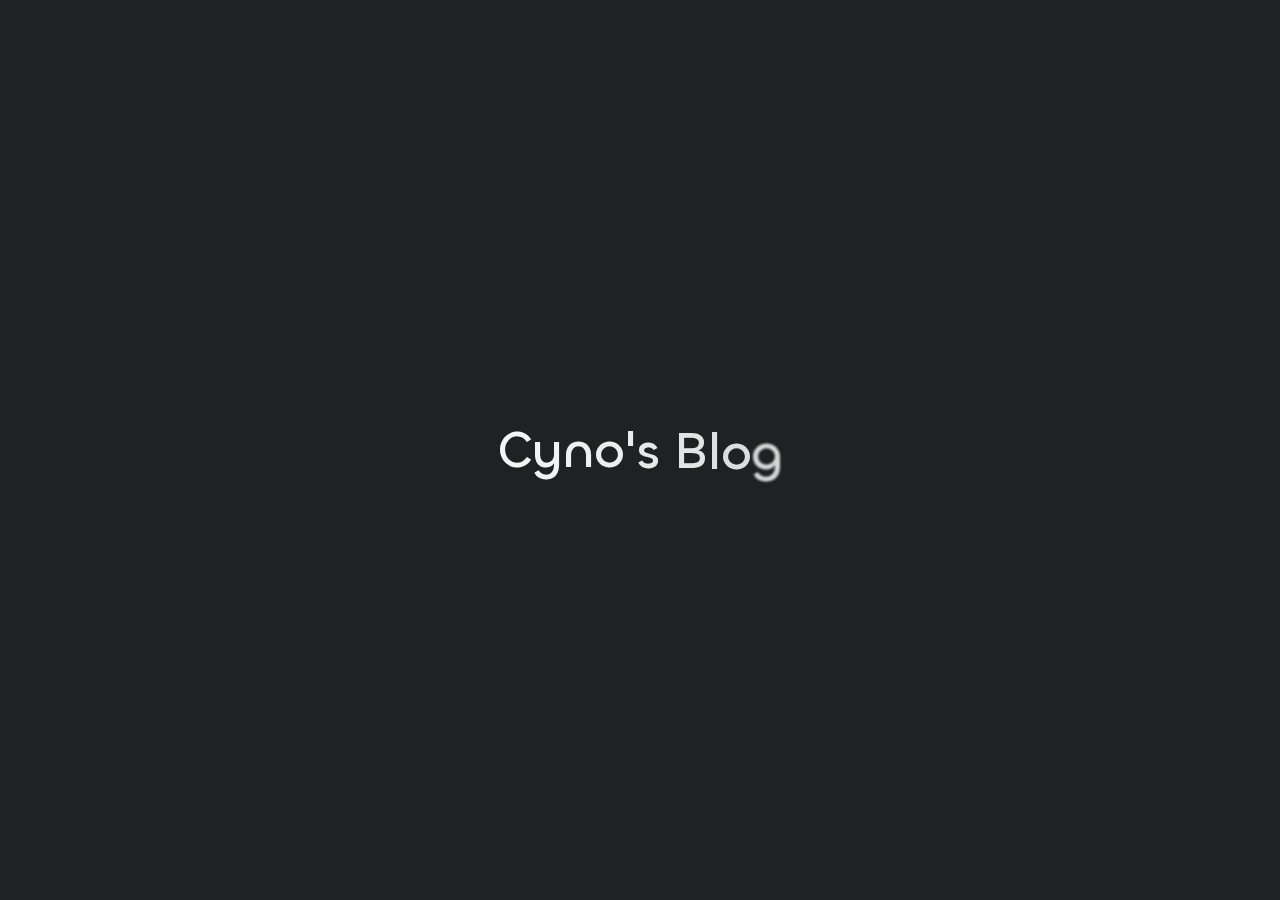
==== archives/index.html @ 53c962bd "Site updated: 2025-02-20 21:23:09" ====
<!DOCTYPE html><html lang="en"><head><meta charset="utf-8"><meta name="viewport" content="width=device-width,initial-scale=1"><meta name="keywords" content="Hexo Theme Redefine"><meta name="author" content="Cynosure"><link rel="preconnect" href="https://fonts.googleapis.com"><link rel="preconnect" href="https://fonts.gstatic.com" crossorigin><link rel="canonical" href="http://example.com/archives/"><meta name="robots" content="index,follow"><meta name="googlebot" content="index,follow"><meta name="revisit-after" content="1 days"><meta name="description" content="Hexo Theme Redefine, Redefine Your Hexo Journey."><meta property="og:type" content="website"><meta property="og:title" content="Hexo"><meta property="og:url" content="http://example.com/archives/index.html"><meta property="og:site_name" content="Hexo"><meta property="og:description" content="Hexo Theme Redefine, Redefine Your Hexo Journey."><meta property="og:locale" content="en_US"><meta property="og:image" content="http://example.com/images/redefine-og.webp"><meta property="article:author" content="John Doe"><meta name="twitter:card" content="summary"><meta name="twitter:image" content="http://example.com/images/redefine-og.webp"><link rel="icon" type="image/png" href="/images/redefine-favicon.svg" sizes="192x192"><link rel="apple-touch-icon" sizes="180x180" href="/images/redefine-favicon.svg"><meta name="theme-color" content="#A31F34"><link rel="shortcut icon" href="/images/redefine-favicon.svg"><title>Archive | Cyno&#39;s Blog</title><link rel="stylesheet" href="/fonts/Chillax/chillax.css"><link rel="stylesheet" href="/css/style.css"><link rel="stylesheet" href="/css/build/tailwind.css"><link rel="stylesheet" href="/fonts/GeistMono/geist-mono.css"><link rel="stylesheet" href="/fonts/Geist/geist.css"><link href="https://fonts.googleapis.com/css2?family=Noto+Sans+SC:wght@400;500;700&display=swap" rel="stylesheet"><script src="/js/build/libs/anime.min.js"></script><script id="hexo-configurations">window.config={hostname:"example.com",root:"/",language:"en",path:"search.xml"},window.theme={articles:{style:{font_size:"16px",line_height:1.5,image_border_radius:"14px",image_alignment:"center",image_caption:!1,link_icon:!0,delete_mask:!1,title_alignment:"left",headings_top_spacing:{h1:"3.2rem",h2:"2.4rem",h3:"1.9rem",h4:"1.6rem",h5:"1.4rem",h6:"1.3rem"}},word_count:{enable:!0,count:!0,min2read:!0},author_label:{enable:!0,auto:!1,list:[]},code_block:{copy:!0,style:"mac",highlight_theme:{light:"github",dark:"vs2015"},font:{enable:!1,family:null,url:null}},toc:{enable:!0,max_depth:3,number:!1,expand:!0,init_open:!0},copyright:{enable:!0,default:"cc_by_nc_sa"},lazyload:!0,pangu_js:!1,recommendation:{enable:!1,title:"推荐阅读",limit:3,mobile_limit:2,placeholder:"/images/wallhaven-wqery6-light.webp",skip_dirs:[]}},colors:{primary:"#A31F34",secondary:null,default_mode:"light"},global:{fonts:{chinese:{enable:!0,family:"Noto Sans SC",url:"https://fonts.googleapis.com/css2?family=Noto+Sans+SC:wght@400;500;700&display=swap"},english:{enable:!1,family:"Farsan",url:"https://fonts.googleapis.com/css2?family=Farsan&display=swap"},title:{enable:!1,family:null,url:null}},content_max_width:"1000px",sidebar_width:"210px",hover:{shadow:!0,scale:!0},scroll_progress:{bar:!0,percentage:!1},website_counter:{url:"https://cn.vercount.one/js",enable:!0,site_pv:!0,site_uv:!0,post_pv:!0},single_page:!0,preloader:{enable:!0,custom_message:null},open_graph:{enable:!0,image:"/images/redefine-og.webp",description:"Hexo Theme Redefine, Redefine Your Hexo Journey."},google_analytics:{enable:!1,id:null}},home_banner:{enable:!0,style:"fixed",image:{light:"/images/wallhaven-wqery6-light.webp",dark:"/images/wallhaven-wqery6-dark.webp"},title:"欢迎来到Cyno的博客",subtitle:{text:["hello, world!","被你发现啦！这是一个bug"],hitokoto:{enable:!0,show_author:!1,api:"https://v1.hitokoto.cn?c=k&c=i"},typing_speed:100,backing_speed:80,starting_delay:500,backing_delay:1500,loop:!1,smart_backspace:!0},text_color:{light:"#fff",dark:"#d1d1b6"},text_style:{title_size:"2.8rem",subtitle_size:"1.5rem",line_height:1.2},custom_font:{enable:!1,family:null,url:null},social_links:{enable:!1,style:"default",links:{github:null,instagram:null,zhihu:null,twitter:null,email:null},qrs:{weixin:null}}},plugins:{feed:{enable:!1},aplayer:{enable:!1,type:"fixed",audios:[{name:null,artist:null,url:null,cover:null,lrc:null}]},mermaid:{enable:!1,version:"11.4.1"}},version:"2.8.2",navbar:{auto_hide:!0,color:{left:"#f78736",right:"#367df7",transparency:35},width:{home:"1200px",pages:"1000px"},links:{Home:{path:"/",icon:"fa-regular fa-house"}},search:{enable:!1,preload:!0}},page_templates:{friends_column:2,tags_style:"blur"},home:{sidebar:{enable:!0,position:"left",first_item:"menu",announcement:null,show_on_mobile:!0,links:null},article_date_format:"auto",excerpt_length:200,categories:{enable:!0,limit:3},tags:{enable:!0,limit:3}},footerStart:"2025/2/20 21:00:00"},window.lang_ago={second:"%s seconds ago",minute:"%s minutes ago",hour:"%s hours ago",day:"%s days ago",week:"%s weeks ago",month:"%s months ago",year:"%s years ago"},window.data={masonry:!1}</script><link rel="stylesheet" href="/fontawesome/fontawesome.min.css"><link rel="stylesheet" href="/fontawesome/brands.min.css"><link rel="stylesheet" href="/fontawesome/solid.min.css"><link rel="stylesheet" href="/fontawesome/regular.min.css"><meta name="generator" content="Hexo 7.3.0"></head><body><div class="progress-bar-container"><span class="scroll-progress-bar"></span> <span class="pjax-progress-bar"></span></div><style>:root{--preloader-background-color:#fff;--preloader-text-color:#000}@media (prefers-color-scheme:dark){:root{--preloader-background-color:#202124;--preloader-text-color:#fff}}@media (prefers-color-scheme:light){:root{--preloader-background-color:#fff;--preloader-text-color:#000}}@media (max-width:600px){.ml13{font-size:2.6rem!important}}.preloader{display:flex;flex-direction:column;gap:1rem;align-items:center;justify-content:center;position:fixed;padding:12px;top:0;right:0;bottom:0;left:0;width:100vw;height:100vh;background-color:var(--preloader-background-color);z-index:1100;transition:opacity .2s ease-in-out}.ml13{font-size:3.2rem;color:var(--preloader-text-color);letter-spacing:-1px;font-weight:500;font-family:Chillax-Variable,sans-serif;text-align:center}.ml13 .word{display:inline-flex;flex-wrap:wrap;white-space:nowrap}.ml13 .letter{display:inline-block;line-height:1em}</style><div class="preloader"><h2 class="ml13">Cyno&#39;s Blog</h2><script>var textWrapper = document.querySelector('.ml13');
        // Split text into words
        var words = textWrapper.textContent.trim().split(' ');

        // Clear the existing content
        textWrapper.innerHTML = '';

        // Wrap each word and its letters in spans
        words.forEach(function(word) {
            var wordSpan = document.createElement('span');
            wordSpan.classList.add('word');
            wordSpan.innerHTML = word.replace(/\S/g, "<span class='letter'>$&</span>");
            textWrapper.appendChild(wordSpan);
            textWrapper.appendChild(document.createTextNode(' ')); // Add space between words
        });

        var animation = anime.timeline({ loop: true })
            .add({
                targets: '.ml13 .letter',
                translateY: [20, 0],
                translateZ: 0,
                opacity: [0, 1],
                filter: ['blur(5px)', 'blur(0px)'],
                easing: "easeOutExpo",
                duration: 1200,
                delay: (el, i) => 300 + 20 * i,
            })
            .add({
                targets: '.ml13 .letter',
                translateY: [0, -20],
                opacity: [1, 0],
                filter: ['blur(0px)', 'blur(5px)'],
                easing: "easeInExpo",
                duration: 1000,
                delay: (el, i) => 15 * i,
                complete: function() {
                    hidePreloader();
                }
            }, '-=700');


        let themeStatus = JSON.parse(localStorage.getItem('REDEFINE-THEME-STATUS'))?.isDark;

        // If the theme status is not found in local storage, check the preferred color scheme
        if (themeStatus === undefined || themeStatus === null) {
            if (window.matchMedia && window.matchMedia('(prefers-color-scheme: dark)').matches) {
                themeStatus = 'dark';
            } else {
                themeStatus = 'light';
            }
        }

        // Now you can use the themeStatus variable in your code
        if (themeStatus) {
            document.documentElement.style.setProperty('--preloader-background-color', '#202124');
            document.documentElement.style.setProperty('--preloader-text-color', '#fff');
        } else {
            document.documentElement.style.setProperty('--preloader-background-color', '#fff');
            document.documentElement.style.setProperty('--preloader-text-color', '#000');
        }

        window.addEventListener('load', function () {
            setTimeout(hidePreloader, 5000); // Call hidePreloader after 5000 milliseconds if not already called by animation
        });

        function hidePreloader() {
            var preloader = document.querySelector('.preloader');
            preloader.style.opacity = '0';
            setTimeout(function () {
                preloader.style.display = 'none';
            }, 200);
        }</script></div><main class="page-container" id="swup"><div class="main-content-container flex flex-col justify-between min-h-dvh"><div class="main-content-header"><header class="navbar-container px-6 md:px-12"><div class="navbar-content transition-navbar"><div class="left"><a class="logo-title" href="/">Cyno&#39;s Blog</a></div><div class="right"><div class="desktop"><ul class="navbar-list"><li class="navbar-item"><a href="/"><i class="fa-regular fa-house fa-fw"></i> HOME</a></li></ul></div><div class="mobile"><div class="icon-item navbar-bar"><div class="navbar-bar-middle"></div></div></div></div></div><div class="navbar-drawer h-dvh w-full absolute top-0 left-0 bg-background-color flex flex-col justify-between"><ul class="drawer-navbar-list flex flex-col px-4 justify-center items-start"><li class="drawer-navbar-item text-base my-1.5 flex flex-col w-full"><a class="py-1.5 px-2 flex flex-row items-center justify-between gap-1 hover:!text-primary active:!text-primary text-2xl font-semibold group border-b border-border-color hover:border-primary w-full" href="/"><span>HOME </span><i class="fa-regular fa-house fa-sm fa-fw"></i></a></li></ul><div class="statistics flex justify-around my-2.5"><a class="item tag-count-item flex flex-col justify-center items-center w-20" href="/tags"><div class="number text-2xl sm:text-xl text-second-text-color font-semibold">0</div><div class="label text-third-text-color text-sm">Tags</div></a><a class="item tag-count-item flex flex-col justify-center items-center w-20" href="/categories"><div class="number text-2xl sm:text-xl text-second-text-color font-semibold">0</div><div class="label text-third-text-color text-sm">Categories</div></a><a class="item tag-count-item flex flex-col justify-center items-center w-20" href="/archives"><div class="number text-2xl sm:text-xl text-second-text-color font-semibold">1</div><div class="label text-third-text-color text-sm">Posts</div></a></div></div><div class="window-mask"></div></header></div><div class="main-content-body transition-fade-up"><div class="main-content"><div class="archive-container shadow-none hover:shadow-none sm:shadow-redefine sm:hover:shadow-redefine-hover"><div class="archive-list-container"><section class="archive-item mb-spacing-unit last:mb-0"><div class="archive-item-header flex flex-row items-center mb-2"><span class="archive-year font-semibold text-3xl mr-2">2025</span> <span class="archive-year-post-count text-xs md:text-sm font-bold rounded-small bg-third-background-color py-[2px] px-[10px] border border-border-color">1</span></div><ul class="article-list pl-0 md:pl-8 text-lg leading-[1.5]"><li class="article-item space-y-2 px-6 pt-10 pb-2 text-xl relative border-l-2 border-border-color" date-is="02-20"><a href="/2025/02/20/hello-world/" class="block w-fit"><span class="article-title my-0.5 text-2xl">Hello World</span></a></li></ul></section></div></div></div></div><div class="main-content-footer"><footer class="footer mt-5 py-5 h-auto text-base text-third-text-color relative border-t-2 border-t-border-color"><div class="info-container py-3 text-center"><div class="text-center">&copy; <span>2025</span> - 2025&nbsp;&nbsp;<i class="fa-solid fa-heart fa-beat" style="--fa-animation-duration:0.5s;color:#f54545"></i>&nbsp;&nbsp;<a href="/">Cynosure</a><p class="post-count space-x-0.5"><span>1 posts in total</span></p></div><script data-swup-reload-script src="https://cn.vercount.one/js"></script><div class="relative text-center lg:absolute lg:right-[20px] lg:top-1/2 lg:-translate-y-1/2 lg:text-right"><span id="busuanzi_container_site_uv" class="lg:!block"><span class="text-sm">VISITOR COUNT</span> <span id="busuanzi_value_site_uv"></span> </span><span id="busuanzi_container_site_pv" class="lg:!block"><span class="text-sm">TOTAL PAGE VIEWS</span> <span id="busuanzi_value_site_pv"></span></span></div><div class="relative text-center lg:absolute lg:left-[20px] lg:top-1/2 lg:-translate-y-1/2 lg:text-left"><span class="lg:block text-sm">POWERED BY <?xml version="1.0" encoding="utf-8"?><!DOCTYPE svg PUBLIC "-//W3C//DTD SVG 1.1//EN" "http://www.w3.org/Graphics/SVG/1.1/DTD/svg11.dtd"><svg class="relative top-[2px] inline-block align-baseline" version="1.1" id="圖層_1" xmlns="http://www.w3.org/2000/svg" xmlns:xlink="http://www.w3.org/1999/xlink" x="0px" y="0px" width="1rem" height="1rem" viewBox="0 0 512 512" enable-background="new 0 0 512 512" xml:space="preserve"><path fill="#0E83CD" d="M256.4,25.8l-200,115.5L56,371.5l199.6,114.7l200-115.5l0.4-230.2L256.4,25.8z M349,354.6l-18.4,10.7l-18.6-11V275H200v79.6l-18.4,10.7l-18.6-11v-197l18.5-10.6l18.5,10.8V237h112v-79.6l18.5-10.6l18.5,10.8V354.6z"/></svg><a target="_blank" class="text-base" href="https://hexo.io">Hexo</a></span> <span class="text-sm lg:block">THEME&nbsp;<a class="text-base" target="_blank" href="https://github.com/EvanNotFound/hexo-theme-redefine">Redefine v2.8.2</a></span></div><div>Blog up for <span class="odometer" id="runtime_days"></span> days <span class="odometer" id="runtime_hours"></span> hrs <span class="odometer" id="runtime_minutes"></span> Min <span class="odometer" id="runtime_seconds"></span> Sec</div><script data-swup-reload-script>try{function odometer_init(){document.querySelectorAll(".odometer").forEach(e=>{new Odometer({el:e,format:"( ddd).dd",duration:200})})}odometer_init()}catch(e){}</script></div></footer></div></div><div class="right-side-tools-container"><div class="side-tools-container"><ul class="hidden-tools-list"><li class="right-bottom-tools tool-font-adjust-plus flex justify-center items-center"><i class="fa-regular fa-magnifying-glass-plus"></i></li><li class="right-bottom-tools tool-font-adjust-minus flex justify-center items-center"><i class="fa-regular fa-magnifying-glass-minus"></i></li><li class="right-bottom-tools tool-dark-light-toggle flex justify-center items-center"><i class="fa-regular fa-moon"></i></li><li class="right-bottom-tools tool-scroll-to-top flex justify-center items-center"><i class="fa-regular fa-arrow-up"></i></li><li class="right-bottom-tools tool-scroll-to-bottom flex justify-center items-center"><i class="fa-regular fa-arrow-down"></i></li></ul><ul class="visible-tools-list"><li class="right-bottom-tools toggle-tools-list flex justify-center items-center"><i class="fa-regular fa-cog fa-spin"></i></li></ul></div></div><div class="image-viewer-container"><img src=""></div></main><script src="/js/build/libs/Swup.min.js"></script><script src="/js/build/libs/SwupSlideTheme.min.js"></script><script src="/js/build/libs/SwupScriptsPlugin.min.js"></script><script src="/js/build/libs/SwupProgressPlugin.min.js"></script><script src="/js/build/libs/SwupScrollPlugin.min.js"></script><script src="/js/build/libs/SwupPreloadPlugin.min.js"></script><script>const swup=new Swup({plugins:[new SwupScriptsPlugin({optin:!0}),new SwupProgressPlugin,new SwupScrollPlugin({offset:80}),new SwupSlideTheme({mainElement:".main-content-body"}),new SwupPreloadPlugin],containers:["#swup"]})</script><script src="/js/build/tools/imageViewer.js" type="module"></script><script src="/js/build/utils.js" type="module"></script><script src="/js/build/main.js" type="module"></script><script src="/js/build/layouts/navbarShrink.js" type="module"></script><script src="/js/build/tools/scrollTopBottom.js" type="module"></script><script src="/js/build/tools/lightDarkSwitch.js" type="module"></script><script src="/js/build/layouts/categoryList.js" type="module"></script><script src="/js/build/tools/codeBlock.js" type="module"></script><script src="/js/build/layouts/lazyload.js" type="module"></script><script src="/js/build/tools/runtime.js"></script><script src="/js/build/libs/odometer.min.js"></script><link rel="stylesheet" href="/assets/odometer-theme-minimal.css"><script src="/js/build/libs/Typed.min.js"></script><script src="/js/build/plugins/typed.js" type="module"></script><script src="/js/build/tools/tocToggle.js" type="module" data-swup-reload-script=""></script><script src="/js/build/layouts/toc.js" type="module" data-swup-reload-script=""></script><script src="/js/build/plugins/tabs.js" type="module" data-swup-reload-script=""></script><script src="/js/build/libs/moment-with-locales.min.js" data-swup-reload-script=""></script><script src="/js/build/layouts/essays.js" type="module" data-swup-reload-script=""></script></body></html>
---- fonts/Chillax/chillax.css ----
@font-face{font-family:Chillax-Variable;src:local('Chillax-Variable'),local('ChillaxVariable'),local('Chillax Variable'),local('Chillax'),url('Chillax-Variable.woff2') format('woff2'),url('Chillax-Variable.woff') format('woff'),url('Chillax-Variable.ttf') format('truetype');font-weight:200 700;font-display:swap;font-style:normal}
---- css/style.css ----
.title-hover-animation{display:inline-block;position:relative;border-bottom:none;line-height:1.3;vertical-align:top;color:var(--second-text-color)}.title-hover-animation::before{content:'';position:absolute;width:100%;height:2px;bottom:-4px;left:0;background-color:var(--second-text-color);visibility:hidden;transform:scaleX(0);transition-property:color,background,box-shadow,border-color,visibility,transform;transition-delay:0s,0s,0s,0s,0s,0s;transition-duration:.2s,.2s,.2s,.2s,.2s,.2s;transition-timing-function:ease,ease,ease,ease,ease-in-out,ease-in-out}@-moz-keyframes fade-in-down{0%{opacity:0;transform:translateY(-50px)}100%{opacity:1;transform:translateY(0)}}@-webkit-keyframes fade-in-down{0%{opacity:0;transform:translateY(-50px)}100%{opacity:1;transform:translateY(0)}}@-o-keyframes fade-in-down{0%{opacity:0;transform:translateY(-50px)}100%{opacity:1;transform:translateY(0)}}@keyframes fade-in-down{0%{opacity:0;transform:translateY(-50px)}100%{opacity:1;transform:translateY(0)}}@-moz-keyframes icon-animate{0%,100%{transform:scale(1)}10%,30%{transform:scale(.88)}20%,40%,60%,80%{transform:scale(1.08)}50%,70%{transform:scale(1.08)}}@-webkit-keyframes icon-animate{0%,100%{transform:scale(1)}10%,30%{transform:scale(.88)}20%,40%,60%,80%{transform:scale(1.08)}50%,70%{transform:scale(1.08)}}@-o-keyframes icon-animate{0%,100%{transform:scale(1)}10%,30%{transform:scale(.88)}20%,40%,60%,80%{transform:scale(1.08)}50%,70%{transform:scale(1.08)}}@keyframes icon-animate{0%,100%{transform:scale(1)}10%,30%{transform:scale(.88)}20%,40%,60%,80%{transform:scale(1.08)}50%,70%{transform:scale(1.08)}}:root{--background-color:#fff;--background-color-transparent:rgba(255,255,255,0.6);--background-color-transparent-15:rgba(255,255,255,0.15);--background-color-transparent-40:rgba(255,255,255,0.4);--background-color-transparent-80:rgba(255,255,255,0.8);--second-background-color:#fafafa;--third-background-color:#f7f7f7;--third-background-color-transparent:rgba(241,241,241,0.6);--primary-color:#a31f34;--first-text-color:#323739;--second-text-color:#343a3c;--third-text-color:#5c6669;--fourth-text-color:#eaeced;--default-text-color:#373d3f;--invert-text-color:#bebec6;--border-color:rgba(0,0,0,0.08);--selection-color:#be243c;--shadow-color-1:rgba(0,0,0,0.08);--shadow-color-2:rgba(0,0,0,0.05);--shadow-hover-color:rgba(0,0,0,0.28);--scrollbar-color:#c1c1c1;--scrollbar-color-hover:#a1a1a1;--scroll-bar-bg-color:#fafafa;--link-color:#323739;--copyright-info-color:#c03;--avatar-background-color:#06c;--pjax-progress-bar-color:linear-gradient(45deg, #f10006, #ef5b00, #e59c01, #19ca05, #00cab5, #0264c8, #c303c3);--archive-timeline-last-child-color:linear-gradient(to bottom, #e8e8e8 60%, rgba(0,0,0,0) 100%) 1 100%;--note-blue-title-bg:#d6f7fb;--note-red-title-bg:#fde9e9;--note-cyan-title-bg:#e9fdf9;--note-green-title-bg:#e9fde9;--note-yellow-title-bg:#fdf9e9;--note-gray-title-bg:#f9f9f9;--note-type-title-bg:#fdf3e9;--note-black-title-bg:#e9e9e9;--note-purple-title-bg:#f9e9fd;--home-banner-text-color:#fff;--home-banner-icons-container-border-color:rgba(255,255,255,0.35);--home-banner-icons-container-background-color:rgba(255,255,255,0.3);--redefine-box-shadow:var(--shadow-color-2) 0px 6px 24px 0px,var(--shadow-color-1) 0px 0px 0px 1px;--redefine-box-shadow-hover:var(--shadow-color-2) 0px 6px 24px 0px,var(--shadow-color-1) 0px 0px 0px 1px,var(--shadow-color-1) 0px 0px 0px 1px inset;--redefine-box-shadow-flat:var(--shadow-color-2) 0px 1px 4px 0px,var(--shadow-color-1) 0px 0px 0px 1px;--redefine-box-shadow-flat-hover:var(--shadow-color-2) 0px 1px 4px 0px,var(--shadow-color-1) 0px 0px 0px 1px,var(--shadow-color-1) 0px 0px 0px 1px inset;--mermaid-theme:$mermaid-theme}.light-mode{--background-color:#fff;--background-color-transparent:rgba(255,255,255,0.6);--background-color-transparent-15:rgba(255,255,255,0.15);--background-color-transparent-40:rgba(255,255,255,0.4);--background-color-transparent-80:rgba(255,255,255,0.8);--second-background-color:#fafafa;--third-background-color:#f7f7f7;--third-background-color-transparent:rgba(241,241,241,0.6);--primary-color:#a31f34;--first-text-color:#323739;--second-text-color:#343a3c;--third-text-color:#5c6669;--fourth-text-color:#eaeced;--default-text-color:#373d3f;--invert-text-color:#bebec6;--border-color:rgba(0,0,0,0.08);--selection-color:#be243c;--shadow-color-1:rgba(0,0,0,0.08);--shadow-color-2:rgba(0,0,0,0.05);--shadow-hover-color:rgba(0,0,0,0.28);--scrollbar-color:#c1c1c1;--scrollbar-color-hover:#a1a1a1;--scroll-bar-bg-color:#fafafa;--link-color:#323739;--copyright-info-color:#c03;--avatar-background-color:#06c;--pjax-progress-bar-color:linear-gradient(45deg, #f10006, #ef5b00, #e59c01, #19ca05, #00cab5, #0264c8, #c303c3);--archive-timeline-last-child-color:linear-gradient(to bottom, #e8e8e8 60%, rgba(0,0,0,0) 100%) 1 100%;--note-blue-title-bg:#d6f7fb;--note-red-title-bg:#fde9e9;--note-cyan-title-bg:#e9fdf9;--note-green-title-bg:#e9fde9;--note-yellow-title-bg:#fdf9e9;--note-gray-title-bg:#f9f9f9;--note-type-title-bg:#fdf3e9;--note-black-title-bg:#e9e9e9;--note-purple-title-bg:#f9e9fd;--home-banner-text-color:#fff;--home-banner-icons-container-border-color:rgba(255,255,255,0.35);--home-banner-icons-container-background-color:rgba(255,255,255,0.3);--redefine-box-shadow:var(--shadow-color-2) 0px 6px 24px 0px,var(--shadow-color-1) 0px 0px 0px 1px;--redefine-box-shadow-hover:var(--shadow-color-2) 0px 6px 24px 0px,var(--shadow-color-1) 0px 0px 0px 1px,var(--shadow-color-1) 0px 0px 0px 1px inset;--redefine-box-shadow-flat:var(--shadow-color-2) 0px 1px 4px 0px,var(--shadow-color-1) 0px 0px 0px 1px;--redefine-box-shadow-flat-hover:var(--shadow-color-2) 0px 1px 4px 0px,var(--shadow-color-1) 0px 0px 0px 1px,var(--shadow-color-1) 0px 0px 0px 1px inset;--mermaid-theme:$mermaid-theme}.dark-mode{--background-color:#202124;--background-color-transparent:rgba(32,33,36,0.4);--background-color-transparent-15:rgba(32,33,36,0.15);--background-color-transparent-40:rgba(32,33,36,0.4);--background-color-transparent-80:rgba(32,33,36,0.8);--second-background-color:#242529;--third-background-color:#292b2f;--third-background-color-transparent:rgba(32,33,36,0.6);--primary-color:#a31f34;--first-text-color:#d2d2d7;--second-text-color:#cbcbd1;--third-text-color:#9595a2;--fourth-text-color:#36363e;--default-text-color:#bebec6;--invert-text-color:#373d3f;--border-color:rgba(255,255,255,0.08);--selection-color:#be243c;--shadow-color-1:rgba(255,255,255,0.08);--shadow-color-2:rgba(255,255,255,0.05);--shadow-hover-color:rgba(69,69,69,0.28);--scrollbar-color:#898989;--scrollbar-color-hover:#a1a1a1;--scroll-bar-bg-color:#2a2c30;--link-color:#c5c5cc;--copyright-info-color:#a30029;--avatar-background-color:#005cb8;--pjax-progress-bar-color:linear-gradient(45deg, #ea404a, #ea722f, #e9a71f, #67e559, #18ecec, #1b85f1, #ee1dee);--archive-timeline-last-child-color:linear-gradient(to bottom, #323232 60%, rgba(255,255,255,0) 100%) 1 100%;--note-blue-title-bg:#1e3e46;--note-red-title-bg:#4e1e1e;--note-cyan-title-bg:#1e4e4e;--note-green-title-bg:#1e4e1e;--note-yellow-title-bg:#4e4e1e;--note-gray-title-bg:#4e4e4e;--note-type-title-bg:#4e3a1e;--note-black-title-bg:#1e1e1e;--note-purple-title-bg:#4e1e4e;--home-banner-text-color:#d1d1b6;--home-banner-icons-container-border-color:rgba(197,197,197,0.35);--home-banner-icons-container-background-color:rgba(197,197,197,0.3);--redefine-box-shadow:var(--shadow-color-2) 0px 6px 24px 0px,var(--shadow-color-1) 0px 0px 0px 1px;--redefine-box-shadow-hover:var(--shadow-color-2) 0px 6px 24px 0px,var(--shadow-color-1) 0px 0px 0px 1px,var(--shadow-color-1) 0px 0px 0px 1px inset;--redefine-box-shadow-flat:var(--shadow-color-2) 0px 1px 4px 0px,var(--shadow-color-1) 0px 0px 0px 1px;--redefine-box-shadow-flat-hover:var(--shadow-color-2) 0px 1px 4px 0px,var(--shadow-color-1) 0px 0px 0px 1px,var(--shadow-color-1) 0px 0px 0px 1px inset;--mermaid-theme:$dark-mermaid-theme}.redefine-box-shadow{box-shadow:var(--redefine-box-shadow)}.redefine-box-shadow-flat{box-shadow:var(--redefine-box-shadow-flat)}@media (min-width:640px){.redefine-box-shadow:hover{box-shadow:var(--redefine-box-shadow-hover)}.redefine-box-shadow-flat:hover{box-shadow:var(--redefine-box-shadow)}}.ellipsis{overflow:hidden;text-overflow:ellipsis;white-space:nowrap;width:100%}*{transition-property:color,background,box-shadow,border-color;transition-delay:0s,0s,0s,0s;transition-duration:.2s,.2s,.2s,.2s;transition-timing-function:ease,ease,ease,ease}body,html{position:relative;width:100%;height:100%;margin:0;padding:0;color:var(--default-text-color);background:var(--background-color);font-family:Geist Variable,Noto Sans SC,-apple-system,system-ui,Segoe UI,Roboto,Ubuntu,Cantarell,Noto Sans,sans-serif,BlinkMacSystemFont,Helvetica Neue,PingFang SC,Hiragino Sans GB,Microsoft YaHei,Arial;font-weight:400;font-size:16px;line-height:1.5;--navbar-height:70px}body::-webkit-scrollbar,html::-webkit-scrollbar{width:14px;height:8px;transition:all .2s ease;display:block}body::-webkit-scrollbar-thumb,html::-webkit-scrollbar-thumb{background:var(--scrollbar-color);border-radius:18px;background-clip:content-box;border:3px solid transparent}body::-webkit-scrollbar-track,html::-webkit-scrollbar-track{background-color:var(--scroll-bar-bg-color);border:1px solid var(--shadow-color-1)}body::-webkit-scrollbar-thumb:hover,html::-webkit-scrollbar-thumb:hover{background:var(--scrollbar-color-hover);border-radius:18px;background-clip:content-box;border:3px solid transparent}@media (max-width:768px){body,html{font-size:15.36px;line-height:1.44}}@media (max-width:640px){body,html{font-size:14.4px;line-height:1.35}}body .navbar-shrink,html .navbar-shrink{--navbar-height:50.4px}::selection{background:var(--selection-color);color:#fff}li,ol,ul{padding:0;margin:0;list-style:none}a{text-decoration:none;color:var(--default-text-color)}a i,a span{color:var(--default-text-color)}a:active,a:hover{text-decoration:none!important;color:var(--primary-color)}a:active i,a:active span,a:hover i,a:hover span{color:var(--primary-color)}img[lazyload]{padding:10px;margin:20px auto!important;cursor:not-allowed;pointer-events:none}button{padding:0;margin:0;border:0;outline:0;cursor:pointer;background:0 0}.btn{display:inline-block;position:relative;text-align:center;cursor:pointer;white-space:nowrap;padding:8px 16px;background-color:var(--second-background-color)!important;border-radius:14px!important;padding:12px 16px!important;text-decoration:none!important;padding:0;border-radius:18px;box-sizing:border-box;background:var(--background-color);margin-bottom:1rem;box-shadow:var(--redefine-box-shadow);box-shadow:var(--redefine-box-shadow-flat)!important;user-select:none;-moz-user-select:none;-webkit-user-select:none;-ms-user-select:none;box-shadow:var(--redefine-box-shadow);transition-property:color,background,box-shadow,border-color,transform;transition-delay:0s,0s,0s,0s,0s;transition-duration:.2s,.2s,.2s,.2s,.2s;transition-timing-function:ease,ease,ease,ease,linear}@media (max-width:768px){.btn{margin-bottom:.8rem}}@media (max-width:640px){.btn{margin-bottom:.6rem}}.btn:hover{box-shadow:var(--redefine-box-shadow-hover)}@media (max-width:768px){.btn{border-radius:18px}}@media (max-width:640px){.btn{border-radius:18px}}.btn:hover{transform:scaleX(1.06) scaleY(1.06);box-shadow:var(--redefine-box-shadow-hover)}.btn:focus,.btn:hover{color:var(--primary-color);background-color:var(--background-color)!important;box-shadow:var(--redefine-box-shadow)!important}.btn:active{box-shadow:var(--redefine-box-shadow-flat)!important;transform:scale(.95);transition:transform .1s ease;background-color:var(--third-background-color)!important}.clear{clear:both}.markdown-body{font-family:'Geist Variable','Noto Sans SC',sans-serif;font-size:16px}.markdown-body blockquote{box-sizing:border-box;margin:20px 0;color:var(--default-text-color);background:var(--third-background-color);padding:0 1rem 0 .5rem;border-radius:0 14px 14px 0;position:relative;border-left:5px solid var(--default-text-color)}.markdown-body blockquote ol,.markdown-body blockquote p,.markdown-body blockquote ul{padding:5px 5px 5px 10px}.markdown-body p{line-height:1.5;color:var(--default-text-color);font-weight:400;margin-bottom:1rem;margin-top:0}.markdown-body a{position:relative;outline:0;text-decoration:underline;overflow-wrap:break-word;cursor:pointer;box-sizing:border-box;padding-bottom:2px;text-underline-offset:2px;text-decoration-color:var(--fourth-text-color);transition:text-decoration-color .2s ease}.markdown-body a.link{padding-right:.1em}.markdown-body a .far,.markdown-body a .fas,.markdown-body a fab{margin:0 2px 0 6px;position:relative;color:var(--third-text-color);font-size:.88rem}.markdown-body a .link-icon{transition:transform .2s ease}.markdown-body a:focus,.markdown-body a:hover{text-decoration:underline!important;text-decoration-color:var(--primary-color)!important}.markdown-body a:focus .link-icon,.markdown-body a:hover .link-icon{transform:translate(.1em,-.1em)}.markdown-body a:focus::after,.markdown-body a:hover::after{background:var(--primary-color);text-decoration:underline}.markdown-body strong{color:var(--default-text-color)}.markdown-body hr{margin:2rem 0;border:0;border-top:2px solid var(--shadow-color-1)}.markdown-body em{color:var(--default-text-color)}.markdown-body ol>li,.markdown-body ul>li{margin-left:20px;line-height:2rem}.markdown-body ul{margin-bottom:1.2rem}.markdown-body ul li{list-style:disc}.markdown-body ul li ul li{list-style:circle}.markdown-body ul li ul li ul li{list-style:square}.markdown-body ol{margin-bottom:1.2rem}.markdown-body ol li{list-style:decimal}.markdown-body ol li ul li{list-style:disc}.markdown-body ol li ul ul li{list-style:circle}.markdown-body ol li ol li{list-style:upper-alpha}.markdown-body ol li ol li ol li{list-style:upper-roman}.markdown-body li{color:var(--default-text-color)}.markdown-body .h1,.markdown-body .h2,.markdown-body .h3,.markdown-body .h4,.markdown-body .h5,.markdown-body .h6,.markdown-body h1,.markdown-body h2,.markdown-body h3,.markdown-body h4,.markdown-body h5,.markdown-body h6{font-family:'Geist Variable','Noto Sans SC',sans-serif;color:var(--second-text-color);line-height:1.5}@media (max-width:768px){.markdown-body .h1,.markdown-body .h2,.markdown-body .h3,.markdown-body .h4,.markdown-body .h5,.markdown-body .h6,.markdown-body h1,.markdown-body h2,.markdown-body h3,.markdown-body h4,.markdown-body h5,.markdown-body h6{line-height:1.44}}.markdown-body .h1,.markdown-body h1{font-size:3.2rem;font-weight:650;border-bottom:solid 2px var(--fourth-text-color);margin-top:3.2rem;margin-bottom:1rem;letter-spacing:-.025em;line-height:1.2}@media (max-width:768px){.markdown-body .h1,.markdown-body h1{font-size:1.7rem;line-height:1.2}}.markdown-body .h2,.markdown-body h2{font-size:2.5rem;font-weight:650;padding:3px 0;border-bottom:solid 2px var(--fourth-text-color);margin-top:2.4rem;margin-bottom:1rem;letter-spacing:-.025em;line-height:1.1}@media (max-width:768px){.markdown-body .h2,.markdown-body h2{font-size:1.6rem;line-height:1.1}}.markdown-body .h3,.markdown-body h3{font-size:1.8rem;font-weight:600;margin-top:1.9rem;margin-bottom:.75rem;letter-spacing:-.025em;line-height:1.3}@media (max-width:768px){.markdown-body .h3,.markdown-body h3{font-size:1.5rem;line-height:1.2}}.markdown-body .h4,.markdown-body h4{font-size:1.5rem;font-weight:600;margin-top:1.6rem;margin-bottom:.75rem;line-height:1.4}@media (max-width:768px){.markdown-body .h4,.markdown-body h4{font-size:1.4rem;line-height:1.3}}.markdown-body .h5,.markdown-body h5{font-size:1.28rem;font-weight:600;margin-top:1.4rem;margin-bottom:.5rem;line-height:1.3}@media (max-width:768px){.markdown-body .h5,.markdown-body h5{font-size:1.18rem;line-height:1.2}}.markdown-body .h6,.markdown-body h6{font-size:1.2rem;font-weight:600;margin-top:1.3rem;margin-bottom:.5rem;line-height:1.2}@media (max-width:768px){.markdown-body .h6,.markdown-body h6{font-size:1.1rem;line-height:1.1}}.markdown-body img{box-sizing:border-box;border-radius:14px;max-width:100%;cursor:zoom-in;display:block;transition-property:color,background,box-shadow,border-color,padding,margin;transition-delay:0s,0s,0s,0s,0s,0s;transition-duration:.2s,.2s,.2s,.2s,.2s,.2s;transition-timing-function:ease,ease,ease,ease,linear,linear;margin:1rem auto 1rem}.markdown-body del.mask{text-decoration:none!important;transition:.2s cubic-bezier(.25, .46, .45, .94) color,.2s cubic-bezier(.25, .46, .45, .94) background}.markdown-body del.mask *{transition:.35s cubic-bezier(.25, .46, .45, .94) opacity}.markdown-body del.mask:not(:hover){color:transparent!important;background:#000!important}.markdown-body del.mask:not(:hover) *{opacity:0!important}.markdown-body del.mask:not(:hover),.markdown-body del.mask:not(:hover) *{border:none!important}.markdown-body .tab-pane>table,.markdown-body>table{border-spacing:0;border-collapse:collapse;width:100%;overflow:auto;margin-bottom:1.2rem;box-shadow:var(--redefine-box-shadow-flat);border-radius:14px}.markdown-body .tab-pane>table thead th,.markdown-body>table thead th{border-bottom:1px solid var(--shadow-color-1);background-color:var(--third-background-color)!important}.markdown-body .tab-pane>table thead th:first-child,.markdown-body>table thead th:first-child{border-top-left-radius:14px}.markdown-body .tab-pane>table thead th:last-child,.markdown-body>table thead th:last-child{border-top-right-radius:14px}.markdown-body .tab-pane>table tbody tr:last-child td:first-child,.markdown-body>table tbody tr:last-child td:first-child{border-bottom-left-radius:14px}.markdown-body .tab-pane>table tbody tr:last-child td:last-child,.markdown-body>table tbody tr:last-child td:last-child{border-bottom-right-radius:14px}.markdown-body .tab-pane>table td,.markdown-body .tab-pane>table th,.markdown-body>table td,.markdown-body>table th{padding:8px 16px;border-left:1px solid var(--shadow-color-1)}.markdown-body .tab-pane>table td:first-child,.markdown-body .tab-pane>table th:first-child,.markdown-body>table td:first-child,.markdown-body>table th:first-child{border-left:none}.markdown-body .tab-pane>table tr,.markdown-body>table tr{background-color:var(--background-color)}.markdown-body .tab-pane>table tr:nth-child(2n),.markdown-body>table tr:nth-child(2n){background-color:var(--second-background-color)}.markdown-body mjx-container{display:inline;overflow-x:auto;white-space:nowrap;margin:0 .2rem}.markdown-body mjx-container:hover::-webkit-scrollbar-thumb{border:3px solid rgba(183,183,183,.3)}.markdown-body mjx-container::-webkit-scrollbar{width:6px;height:6px;transition:all .2s ease;display:block}.markdown-body mjx-container::-webkit-scrollbar-track{background:0 0;border:none}.markdown-body mjx-container::-webkit-scrollbar-thumb{border-radius:20px;border:3px solid rgba(183,183,183,0);transition:all .2s ease}.markdown-body mjx-container svg{display:inline-block}.markdown-body mjx-container[display=true]{display:block;justify-content:center;vertical-align:baseline;overflow-x:auto;text-align:center;white-space:nowrap;scrollbar-width:thin;padding-bottom:8px}.markdown-body mjx-container[display=true]:hover::-webkit-scrollbar-thumb{border:3px solid rgba(183,183,183,.3)}.markdown-body mjx-container[display=true]::-webkit-scrollbar{width:6px;height:6px;transition:all .2s ease;display:block}.markdown-body mjx-container[display=true]::-webkit-scrollbar-track{background:0 0;border:none}.markdown-body mjx-container[display=true]::-webkit-scrollbar-thumb{border-radius:20px;border:3px solid rgba(183,183,183,0);transition:all .2s ease}.markdown-body mjx-container[display=true] svg{display:inline-block}:root{--inline-code-foreground:#24292e;--inline-code-background:#f1f1f1;--highlight-background:#fdfdfd;--highlight-foreground:#24292e;--highlight-keyword:#d73a49;--highlight-link:#d73a49 /* Following the pattern, link should have the same color as keyword */;--highlight-built-in:#e36209;--highlight-number:#005cc5;--highlight-string:#032f62;--highlight-regexp:#032f62;--highlight-subst:#24292e;--highlight-comment:#6a737d;--highlight-doctag:#d73a49;--highlight-meta:#005cc5 /* Mapped based on the pattern for constant */;--highlight-variable:#005cc5;--highlight-attr:#005cc5;--highlight-section:#005cc5;--highlight-bullet:#735c0f;--highlight-addition:#22863a;--highlight-deletion:#b31d28}@media (prefers-color-scheme:light){:root{--inline-code-foreground:#24292e;--inline-code-background:#f1f1f1;--highlight-background:#fdfdfd;--highlight-foreground:#24292e;--highlight-keyword:#d73a49;--highlight-link:#d73a49 /* Following the pattern, link should have the same color as keyword */;--highlight-built-in:#e36209;--highlight-number:#005cc5;--highlight-string:#032f62;--highlight-regexp:#032f62;--highlight-subst:#24292e;--highlight-comment:#6a737d;--highlight-doctag:#d73a49;--highlight-meta:#005cc5 /* Mapped based on the pattern for constant */;--highlight-variable:#005cc5;--highlight-attr:#005cc5;--highlight-section:#005cc5;--highlight-bullet:#735c0f;--highlight-addition:#22863a;--highlight-deletion:#b31d28}}@media (prefers-color-scheme:dark){:root{--inline-code-foreground:#c9d1d9;--inline-code-background:#313131;--highlight-background:#1e1e1e;--highlight-foreground:#dcdcdc;--highlight-keyword:#569cd6;--highlight-link:#569cd6;--highlight-built-in:#4ec9b0;--highlight-number:#b8d7a3;--highlight-string:#d69d85;--highlight-regexp:#9a5334;--highlight-subst:#dcdcdc;--highlight-comment:#57a64a;--highlight-doctag:#608b4e;--highlight-meta:#9b9b9b;--highlight-variable:#bd63c5;--highlight-attr:#9cdcfe;--highlight-section:#ffd700;--highlight-bullet:#d7ba7d;--highlight-addition:#144212;--highlight-deletion:#600}}.light-mode{--inline-code-foreground:#24292e;--inline-code-background:#f1f1f1;--highlight-background:#fdfdfd;--highlight-foreground:#24292e;--highlight-keyword:#d73a49;--highlight-link:#d73a49 /* Following the pattern, link should have the same color as keyword */;--highlight-built-in:#e36209;--highlight-number:#005cc5;--highlight-string:#032f62;--highlight-regexp:#032f62;--highlight-subst:#24292e;--highlight-comment:#6a737d;--highlight-doctag:#d73a49;--highlight-meta:#005cc5 /* Mapped based on the pattern for constant */;--highlight-variable:#005cc5;--highlight-attr:#005cc5;--highlight-section:#005cc5;--highlight-bullet:#735c0f;--highlight-addition:#22863a;--highlight-deletion:#b31d28}.dark-mode{--inline-code-foreground:#c9d1d9;--inline-code-background:#313131;--highlight-background:#1e1e1e;--highlight-foreground:#dcdcdc;--highlight-keyword:#569cd6;--highlight-link:#569cd6;--highlight-built-in:#4ec9b0;--highlight-number:#b8d7a3;--highlight-string:#d69d85;--highlight-regexp:#9a5334;--highlight-subst:#dcdcdc;--highlight-comment:#57a64a;--highlight-doctag:#608b4e;--highlight-meta:#9b9b9b;--highlight-variable:#bd63c5;--highlight-attr:#9cdcfe;--highlight-section:#ffd700;--highlight-bullet:#d7ba7d;--highlight-addition:#144212;--highlight-deletion:#600}.highlight,pre{-webkit-text-size-adjust:none;overflow:auto;margin:20px 0;padding:0;font-size:1rem;line-height:1.5rem;color:var(--highlight-foreground);background:var(--highlight-background)}code,pre{line-height:1.5!important;font-family:'Geist Mono',Courier,monospace!important}pre.mermaid{background-color:var(--background-color)}pre.mermaid svg{display:block;margin:auto}code{padding:3px 4px;word-wrap:break-word;border-radius:4px;color:var(--inline-code-foreground);background:var(--inline-code-background)}.main-content code{font-size:.9em}pre{font-size:.9rem!important;padding-top:14px!important;tab-size:4}pre code{padding:0;color:var(--highlight-foreground);background:0 0;text-shadow:none}.highlight{border-radius:0 0 18px 18px;padding-bottom:5px;overflow:auto;margin:0!important;border-top:1px solid var(--shadow-color-1)}.highlight:hover::-webkit-scrollbar-thumb{border:3px solid rgba(183,183,183,.3)}.highlight::-webkit-scrollbar{width:6px;height:6px;transition:all .2s ease;display:block}.highlight::-webkit-scrollbar-track{background:0 0;border:none}.highlight::-webkit-scrollbar-thumb{border-radius:20px;border:3px solid rgba(183,183,183,0);transition:all .2s ease}.highlight pre{border:none;margin:0;padding:10px 0}.highlight table{margin:0;width:auto;border:none;border-spacing:unset}.highlight td{border:none;padding:0}.highlight figcaption{font-size:1rem;color:var(--highlight-foreground);line-height:1rem;margin-bottom:1rem}.highlight figcaption a{float:right;color:var(--highlight-foreground)}.highlight figcaption a:hover{border-bottom-color:var(--highlight-foreground)}.highlight .gutter pre{padding-left:10px;padding-right:10px;color:var(--highlight-gutter-color);text-align:center;background-color:var(--highlight-gutter-bg-color)}.highlight .code pre{width:100%;padding-left:10px;padding-right:10px;background-color:var(--highlight-background)}.gutter{-webkit-user-select:none;-moz-user-select:none;-ms-user-select:none;user-select:none}.gist table{width:auto}.gist table td{border:none}pre .keyword,pre .literal,pre .name,pre .symbol{color:var(--highlight-keyword)}pre .link{color:var(--highlight-link);text-decoration:underline}pre .built_in,pre .type{color:var(--highlight-built-in)}pre .class,pre .number{color:var(--highlight-number)}pre .meta .string,pre .string{color:var(--highlight-string)}pre .regexp,pre .template-tag{color:var(--highlight-regexp)}pre .formula,pre .function,pre .params,pre .subst,pre .title{color:var(--highlight-subst)}pre .comment,pre .quote{color:var(--highlight-comment);font-style:italic}pre .doctag{color:var(--highlight-doctag)}pre .meta,pre .meta .keyword,pre .tag{color:var(--highlight-meta)}pre .template-variable,pre .variable{color:var(--highlight-variable)}pre .attr,pre .attribute{color:var(--highlight-attr)}pre .section{color:var(--highlight-section)}pre .emphasis{font-style:italic}pre .strong{font-weight:700}pre .bullet,pre .selector-attr,pre .selector-class,pre .selector-id,pre .selector-pseudo,pre .selector-tag{color:var(--highlight-bullet)}pre .addition{color:var(--highlight-addition);display:inline-block;width:100%}pre .deletion{color:var(--highlight-deletion);display:inline-block;width:100%}.code-container{position:relative}.code-container .copy-button:focus,.code-container .fold-button:focus,.code-container:hover .copy-button,.code-container:hover .fold-button{opacity:1}.fold-button{cursor:pointer;border-radius:0 0 0 0;display:inline-block;font-weight:700;line-height:1.8;opacity:0;outline:0;padding:6px 15px;position:absolute;vertical-align:middle;white-space:nowrap;font-size:1rem;color:var(--default-text-color);-moz-user-select:none;-ms-user-select:none;-webkit-user-select:none;user-select:none;transition-property:color,background,box-shadow,border-color,opacity;transition-delay:0s,0s,0s,0s,0s;transition-duration:.2s,.2s,.2s,.2s,.2s;transition-timing-function:ease,ease,ease,ease,ease-in-out;background:var(--scond-background-color);border:0;right:40px;top:0}.copy-button{cursor:pointer;border-radius:0 18px 0 0;display:inline-block;font-weight:700;line-height:1.8;opacity:0;outline:0;padding:6px 15px;position:absolute;vertical-align:middle;white-space:nowrap;font-size:1rem;color:var(--default-text-color);-moz-user-select:none;-ms-user-select:none;-webkit-user-select:none;user-select:none;transition-property:color,background,box-shadow,border-color,opacity;transition-delay:0s,0s,0s,0s,0s;transition-duration:.2s,.2s,.2s,.2s,.2s;transition-timing-function:ease,ease,ease,ease,ease-in-out;background:var(--scond-background-color);border:0;right:0;top:0}.code-container{background:var(--third-background-color);border-radius:18px;box-shadow:var(--redefine-box-shadow-flat);padding-top:40px;margin-top:10px;margin-bottom:1.2rem;position:relative}.code-container figcaption{font-weight:700;font-size:16px;position:absolute;top:12px;left:50%;transform:translateX(-50%)}.code-container figcaption a{margin-left:10px}.code-container::before{position:absolute;content:attr(data-rel);line-height:38px;border-radius:50%;box-shadow:none;height:12px;left:12px;position:absolute;width:auto;margin-left:80px;top:0;color:var(--default-text-color);font-weight:700;font-size:16px}.code-container .folded{height:0!important}.code-container .folded figure{height:0!important;width:0!important;overflow:hidden!important}.code-container::after{content:' ';position:absolute;-webkit-border-radius:50%;border-radius:50%;background:#fc625d;width:12px;height:12px;top:0;left:20px;margin-top:13px;-webkit-box-shadow:20px 0 #fdbc40,40px 0 #35cd4b;box-shadow:20px 0 #fdbc40,40px 0 #35cd4b;z-index:3}.nf-container{width:100%;text-align:center}.nf-text{vertical-align:middle}.nf-text h1{line-height:1;font-size:100px;vertical-align:baseline;display:inline-block;padding-right:12px;color:var(first-text-color)}.archive-list-container .article-item::before{content:attr(date-is);position:absolute;left:2em;font-weight:700;top:1em;display:block;font-size:.785rem;color:var(--third-text-color)}.archive-list-container .article-item::after{width:12px;height:12px;display:block;top:20px;position:absolute;left:-7px;border-radius:10px;content:'';border:2px solid var(--third-text-color);background:var(--background-color);transition:background .2s ease-in-out}.archive-list-container .article-item:last-child{border-image:var(--archive-timeline-last-child-color)}.archive-list-container .article-item span.article-title{position:relative;display:block}.archive-list-container .article-item span.article-title::after{content:"";width:7px;height:7px;background:var(--fourth-text-color);border:1px solid var(--border-color);position:absolute;left:-1.79rem;top:.5em;border-radius:50px}.article-copyright-info-container{font-family:'Geist Variable',-apple-system,BlinkMacSystemFont,'PingFang SC','Microsoft YaHei','Heiti SC','WenQuanYi Micro Hei',sans-serif;position:relative;width:100%;box-sizing:border-box;padding:10px 6px;font-size:1rem;background:var(--third-background-color);border-radius:14px;border:1px solid var(--shadow-color-1)}.article-copyright-info-container ul{margin-left:10px}.article-copyright-info-container ul li{margin-bottom:5px;overflow:hidden;text-overflow:ellipsis;white-space:nowrap;color:var(--default-text-color)}.article-copyright-info-container ul li .license{font-weight:700}.article-copyright-info-container ul li:last-child{margin-bottom:0}.article-meta-info{font-size:.8rem;color:var(--third-text-color)}.article-meta-info .article-meta-item{margin-right:10px}.article-meta-info .article-meta-item:last-child{margin-right:0}.article-meta-info .article-date{position:relative}.article-meta-info .article-date .hover-info{opacity:0;position:absolute;transition:opacity .3s;top:1.5rem;left:50%;width:auto;transform:translateX(-50%);border:1px solid var(--border-color);padding:0 5px;border-radius:9px;background-color:var(--second-background-color)}.article-meta-info .article-date:hover .hover-info{opacity:1;transition:opacity .2s}.article-meta-info .article-date .mobile{display:none}@media (max-width:768px){.article-meta-info .article-date .desktop{display:none}.article-meta-info .article-date .mobile{display:inline}}.article-meta-info .article-categories,.article-meta-info .article-tags{display:inline}.article-meta-info .article-categories li,.article-meta-info .article-categories ul,.article-meta-info .article-tags li,.article-meta-info .article-tags ul{display:inline}.article-meta-info .article-categories a,.article-meta-info .article-tags a{color:var(--third-text-color)}.article-meta-info .article-categories a:hover,.article-meta-info .article-tags a:hover{color:var(--primary-color)}@media (max-width:768px){.article-meta-info .article-tags{display:none}}.footer .odometer.odometer-auto-theme,.footer .odometer.odometer-theme-default{display:inline-block;vertical-align:baseline;position:relative}.footer .odometer.odometer-auto-theme .odometer-digit,.footer .odometer.odometer-theme-default .odometer-digit{display:inline-block;vertical-align:baseline;position:relative}.footer .odometer.odometer-auto-theme .odometer-digit .odometer-digit-spacer,.footer .odometer.odometer-theme-default .odometer-digit .odometer-digit-spacer{display:inline-block;vertical-align:baseline;visibility:hidden}.footer .odometer.odometer-auto-theme .odometer-digit .odometer-digit-inner,.footer .odometer.odometer-theme-default .odometer-digit .odometer-digit-inner{text-align:left;display:block;position:absolute;top:0;left:0;right:0;bottom:0;overflow:hidden}.footer .odometer.odometer-auto-theme .odometer-digit .odometer-ribbon,.footer .odometer.odometer-theme-default .odometer-digit .odometer-ribbon{display:block}.footer .odometer.odometer-auto-theme .odometer-digit .odometer-ribbon-inner,.footer .odometer.odometer-theme-default .odometer-digit .odometer-ribbon-inner{display:block;-webkit-backface-visibility:hidden}.footer .odometer.odometer-auto-theme .odometer-digit .odometer-value,.footer .odometer.odometer-theme-default .odometer-digit .odometer-value{display:block}.footer .odometer.odometer-auto-theme .odometer-digit .odometer-value.odometer-last-value,.footer .odometer.odometer-theme-default .odometer-digit .odometer-value.odometer-last-value{position:absolute}.footer .odometer.odometer-auto-theme.odometer-animating-up .odometer-ribbon-inner,.footer .odometer.odometer-theme-default.odometer-animating-up .odometer-ribbon-inner{transition:transform 999ms}.footer .odometer.odometer-auto-theme.odometer-animating-up.odometer-animating .odometer-ribbon-inner,.footer .odometer.odometer-theme-default.odometer-animating-up.odometer-animating .odometer-ribbon-inner{transform:translateY(-100%)}.footer .odometer.odometer-auto-theme.odometer-animating-down .odometer-ribbon-inner,.footer .odometer.odometer-theme-default.odometer-animating-down .odometer-ribbon-inner{transform:translateY(-100%)}.footer .odometer.odometer-auto-theme.odometer-animating-down.odometer-animating .odometer-ribbon-inner,.footer .odometer.odometer-theme-default.odometer-animating-down.odometer-animating .odometer-ribbon-inner{transition:transform 999ms;transform:translateY(0)}.footer .odometer.odometer-auto-theme,.footer .odometer.odometer-theme-default{line-height:1.1em}.footer .odometer.odometer-auto-theme .odometer-value,.footer .odometer.odometer-theme-default .odometer-value{text-align:center}.home-banner-background{transition:filter .3s ease}.home-banner-container{font-family:Chillax-Variable,sans-serif;position:relative;box-sizing:border-box;width:100%;min-height:100vh;overflow:hidden;will-change:transform}.home-banner-container .content{position:relative;box-sizing:border-box;min-height:90vh}.home-banner-container .content .description{font-size:2.8rem;line-height:1.2;color:var(--home-banner-text-color)}.home-banner-container .content .description p{margin:0;opacity:.9;font-family:'Geist Variable',sans-serif;font-weight:350}.home-banner-container .content .description p i{font-size:1.5rem;font-style:normal}.home-banner-container .content .description p span{font-size:1.575rem}@media (max-width:768px){.home-banner-container .content .description{font-size:2.52rem}}.image-viewer-container{position:fixed;left:0;top:0;width:100%;height:100%;display:flex;align-items:center;justify-content:center;background:rgba(0,0,0,0);visibility:hidden;z-index:1008;padding:6%;box-sizing:border-box;backdrop-filter:blur(0px);-webkit-backdrop-filter:blur(0px);transition-property:color,background,box-shadow,border-color,visibility,background,backdrop-filter;transition-delay:0s,0s,0s,0s,0s,0s,0s;transition-duration:.2s,.2s,.2s,.2s,.3s,.3s,.3s;transition-timing-function:ease,ease,ease,ease,ease,ease,ease}.image-viewer-container.active{background:rgba(0,0,0,.3);backdrop-filter:blur(10px);-webkit-backdrop-filter:blur(10px);visibility:visible}.image-viewer-container.active img{cursor:grab;transform:scale(1);opacity:1;padding:2px;background:var(--background-color)}.image-viewer-container img{max-width:100%;max-height:100%;transform:scale(.5);opacity:0;transition-property:color,background,box-shadow,border-color,transform,opacity;transition-delay:0s,0s,0s,0s,0s,0s;transition-duration:.2s,.2s,.2s,.2s,.3s,.3s;transition-timing-function:ease,ease,ease,ease,ease}.search-pop-overlay{position:fixed;display:flex;height:100%;width:100%;left:0;top:0;background:rgba(0,0,0,0);visibility:hidden;z-index:1008;transition-property:color,background,box-shadow,border-color,visibility,background;transition-delay:0s,0s,0s,0s,0s,0s;transition-duration:.2s,.2s,.2s,.2s,.3s,.3s;transition-timing-function:ease,ease,ease,ease,ease,ease}.search-pop-overlay.active{visibility:visible;background:rgba(0,0,0,.35)}.search-pop-overlay.active .search-popup{transform:scale(1)}.search-pop-overlay .search-popup{background:var(--background-color);border-radius:5px;height:80%;width:70%;margin:auto;transform:scale(0);z-index:1006;transition-property:color,background,box-shadow,border-color,transform;transition-delay:0s,0s,0s,0s,0s;transition-duration:.2s,.2s,.2s,.2s,.3s;transition-timing-function:ease,ease,ease,ease,ease}@media (max-width:768px){.search-pop-overlay .search-popup{width:80%}}@media (max-width:640px){.search-pop-overlay .search-popup{width:90%}}.search-pop-overlay .search-popup .search-header{background:var(--fourth-text-color);border-top-left-radius:2px;border-top-right-radius:2px;display:flex;padding:10px}.search-pop-overlay .search-popup .search-header .popup-btn-close,.search-pop-overlay .search-popup .search-header .search-input-field-pre{font-size:1.2rem;padding:0 10px;display:flex;align-items:center}.search-pop-overlay .search-popup .search-header .search-input-field-pre{cursor:pointer;color:var(--third-text-color)}.search-pop-overlay .search-popup .search-header .popup-btn-close{color:var(--default-text-color)}.search-pop-overlay .search-popup .search-header .search-input-container{flex-grow:1;padding:2px}.search-pop-overlay .search-popup .search-header .search-input-container .search-input{background:0 0;border:0;outline:0;width:100%;font-size:1.2rem;color:var(--default-text-color)}.search-pop-overlay .search-popup .search-header .search-input-container .search-input::-webkit-search-cancel-button{display:none}.search-pop-overlay .search-popup .search-header .popup-btn-close{cursor:pointer}.search-pop-overlay .search-popup .search-header .popup-btn-close fab,.search-pop-overlay .search-popup .search-header .popup-btn-close far,.search-pop-overlay .search-popup .search-header .popup-btn-close:hover .fas{color:var(--first-text-color)}.search-pop-overlay .search-popup #search-result{display:flex;height:calc(100% - 55px);overflow:auto;padding:5px 25px}.search-pop-overlay .search-popup #search-result .search-result-list{width:100%;height:100%;font-size:1rem}.search-pop-overlay .search-popup #search-result .search-result-list li{border-bottom:1px dashed var(--border-color);padding:10px 0;margin:10px 0;box-sizing:border-box}.search-pop-overlay .search-popup #search-result .search-result-list li:last-child{border-bottom:none}.search-pop-overlay .search-popup #search-result .search-result-list li .search-result-title{position:relative;font-weight:700;margin-bottom:10px;padding-left:16px;display:flex;align-items:center}.search-pop-overlay .search-popup #search-result .search-result-list li .search-result-title::after{content:'';position:absolute;width:5px;height:5px;border-radius:50%;top:50%;transform:translateY(-50%);left:0;background:var(--default-text-color)}.search-pop-overlay .search-popup #search-result .search-result-list li .search-result{line-height:2rem;margin:0;padding-left:16px;word-wrap:break-word}.search-pop-overlay .search-popup #search-result .search-result-list li a:hover{color:var(--default-text-color)}.search-pop-overlay .search-popup #search-result .search-result-list li .search-keyword{border-bottom:1px dashed var(--primary-color);color:var(--primary-color);font-weight:700}.search-pop-overlay .search-popup #search-result #no-result{color:var(--third-text-color);margin:auto}.navbar-container{font-family:Chillax-Variable,sans-serif;width:100%;height:100%;box-sizing:border-box;display:flex;align-items:center;justify-content:center;background:linear-gradient(120deg,rgba(247,135,54,.208) 0,rgba(54,125,247,.208) 100%);-webkit-backdrop-filter:blur(10px);backdrop-filter:blur(10px);padding-top:2px;box-shadow:var(--redefine-box-shadow)}.navbar-container:hover{box-shadow:var(--redefine-box-shadow-hover)}.navbar-container .navbar-content{position:relative;height:100%;width:100%;max-width:1000px;display:flex;flex-direction:row;justify-content:space-between;align-items:center;z-index:1005;transition:max-width .3s ease}.navbar-container .navbar-content.has-home-banner{max-width:1200px}.navbar-container .navbar-content .left{display:flex;align-items:center}.navbar-container .navbar-content .logo-title{font-size:1.7rem;font-weight:520;line-height:1;color:var(--first-text-color);transform:translateY(1px)}.navbar-container .navbar-content .logo-title h1{margin:0;font-size:1.7rem;font-weight:520;line-height:1;color:var(--first-text-color);transform:translateY(1px)}@media (max-width:768px){.navbar-container .navbar-content .logo-title h1{font-size:1.53rem}}@media (max-width:640px){.navbar-container .navbar-content .logo-title h1{font-size:1.36rem}}@media (max-width:768px){.navbar-container .navbar-content .logo-title{font-size:1.53rem}}@media (max-width:640px){.navbar-container .navbar-content .logo-title{font-size:1.36rem}}.navbar-container .right .desktop .navbar-list{display:flex;gap:24px;align-items:center}@media (max-width:768px){.navbar-container .right .desktop .navbar-list{display:none}}.navbar-container .right .desktop .navbar-list .navbar-item{float:left;position:relative;font-size:1rem;font-weight:500;cursor:pointer;color:var(--default-text-color)}.navbar-container .right .desktop .navbar-list .navbar-item a{display:block;padding:5px}.navbar-container .right .desktop .navbar-list .navbar-item a .fa-chevron-down{transform:rotate(0);transition:transform .3s ease}.navbar-container .right .desktop .navbar-list .navbar-item .active::after,.navbar-container .right .desktop .navbar-list .navbar-item a::after{content:'';position:absolute;bottom:-5px;left:50%;width:100%;height:2px;transform:translate3d(-50%,-5px,0);border-radius:18px;background:var(--primary-color);opacity:0;transition-property:color,background,box-shadow,border-color,transform,bottom,opacity;transition-delay:0s,0s,0s,0s,0.2s,0.2s,0.2s;transition-duration:.2s,.2s,.2s,.2s,.2s,.2s,.2s;transition-timing-function:ease,ease,ease,ease,ease,ease,ease}.navbar-shrink .navbar-container .right .desktop .navbar-list .navbar-item .active::after,.navbar-shrink .navbar-container .right .desktop .navbar-list .navbar-item a::after{bottom:-8.2px}.navbar-container .right .desktop .navbar-list .navbar-item:hover a .fa-chevron-down{transform:rotate(180deg)}.navbar-container .right .desktop .navbar-list .navbar-item:hover .has-dropdown::after{display:none!important}.navbar-container .right .desktop .navbar-list .navbar-item .active::after,.navbar-container .right .desktop .navbar-list .navbar-item:hover a::after{transform:translate3d(-50%,0,0);opacity:1;transition-property:color,background,box-shadow,border-color,transform,bottom,opacity;transition-delay:0s,0s,0s,0s,0s,0s,0s;transition-duration:.2s,.2s,.2s,.2s,.2s,.2s,.2s;transition-timing-function:ease,ease,ease,ease,ease,ease,ease}.navbar-shrink .navbar-container .right .desktop .navbar-list .navbar-item .active::after,.navbar-shrink .navbar-container .right .desktop .navbar-list .navbar-item:hover a::after{bottom:-8.2px}.navbar-container .right .desktop .navbar-list .navbar-item.search{font-size:1.5rem;margin-left:26px}.navbar-container .right .desktop .navbar-list .navbar-item.search i{color:var(--default-text-color)}.navbar-container .right .desktop .navbar-list .navbar-item .sub-menu{position:absolute;right:auto;left:50%;-webkit-transform:translate(-50%,0);-o-transform:translate(-50%,0);transform:translate(-50%,0);margin-top:0;width:auto;text-align:center;list-style:none;padding:0 10px;border-radius:18px;max-height:0;overflow:hidden;transition-property:color,background,box-shadow,border-color,all;transition-delay:0s,0s,0s,0s,0s;transition-duration:.2s,.2s,.2s,.2s,.2s;transition-timing-function:ease,ease,ease,ease,linear}.navbar-container .right .desktop .navbar-list .navbar-item .sub-menu li a{white-space:nowrap;color:var(--default-text-color);font-size:1rem;padding:3px 15px;display:block;text-align:center;border-radius:8px;transition-property:color,background,box-shadow,border-color,all;transition-delay:0s,0s,0s,0s,0s;transition-duration:.2s,.2s,.2s,.2s,.2s;transition-timing-function:ease,ease,ease,ease,linear}.navbar-container .right .desktop .navbar-list .navbar-item .sub-menu li a:hover{color:var(--primary-color);background-color:var(--third-background-color)}.navbar-container .right .desktop .navbar-list .navbar-item:hover .sub-menu{max-height:500px;transition-property:color,background,box-shadow,border-color,all;transition-delay:0s,0s,0s,0s,0s;transition-duration:.2s,.2s,.2s,.2s,.2s;transition-timing-function:ease,ease,ease,ease,ease;padding:10px;border-radius:18px;box-sizing:border-box;background:var(--background-color);margin-bottom:5px;box-shadow:var(--redefine-box-shadow)}@media (max-width:768px){.navbar-container .right .desktop .navbar-list .navbar-item:hover .sub-menu{margin-bottom:4px}}@media (max-width:640px){.navbar-container .right .desktop .navbar-list .navbar-item:hover .sub-menu{margin-bottom:3px}}.navbar-container .right .desktop .navbar-list .navbar-item:hover .sub-menu:hover{box-shadow:var(--redefine-box-shadow-hover)}@media (max-width:768px){.navbar-container .right .desktop .navbar-list .navbar-item:hover .sub-menu{padding:6px;border-radius:18px}}@media (max-width:640px){.navbar-container .right .desktop .navbar-list .navbar-item:hover .sub-menu{padding:2px;border-radius:18px}}.navbar-container .right .mobile{display:flex;justify-content:space-between;align-items:center}.navbar-container .right .mobile .icon-item{display:none;position:relative;cursor:pointer;font-size:18px;margin-left:12px;width:20px;height:20px;color:var(--default-text-color)}.navbar-container .right .mobile .icon-item i{color:var(--default-text-color)}.navbar-container .right .mobile .icon-item:first-child{margin-left:0}@media (max-width:768px){.navbar-container .right .mobile .icon-item{display:flex;justify-content:center;align-items:center}}.navbar-container .right .mobile .navbar-bar .navbar-bar-middle{width:18px;height:2.5px;position:relative;background:var(--default-text-color)}.navbar-drawer-show .navbar-container .right .mobile .navbar-bar .navbar-bar-middle{background:0 0}.navbar-container .right .mobile .navbar-bar .navbar-bar-middle::after,.navbar-container .right .mobile .navbar-bar .navbar-bar-middle::before{content:'';position:absolute;left:0;width:100%;height:2.5px;background:var(--default-text-color);transition-property:color,background,box-shadow,border-color,transform;transition-delay:0s,0s,0s,0s,0s;transition-duration:.2s,.2s,.2s,.2s,.38s;transition-timing-function:ease,ease,ease,ease,ease}.navbar-container .right .mobile .navbar-bar .navbar-bar-middle::before{top:-6px}.navbar-drawer-show .navbar-container .right .mobile .navbar-bar .navbar-bar-middle::before{transform:translateY(6px) rotate(45deg)}.navbar-container .right .mobile .navbar-bar .navbar-bar-middle::after{bottom:-6px}.navbar-drawer-show .navbar-container .right .mobile .navbar-bar .navbar-bar-middle::after{transform:translateY(-6px) rotate(-45deg)}.navbar-drawer{padding:70px 0 20px 0;transform:translateX(100%);transform-origin:top;z-index:1002;height:100vh;overflow-y:auto;transition-property:color,background,box-shadow,border-color,transform;transition-delay:0s,0s,0s,0s,0s;transition-duration:.2s,.2s,.2s,.2s,.38s;transition-timing-function:ease,ease,ease,ease,ease}.navbar-drawer-show .navbar-drawer{transform:translateX(0)}.window-mask{position:absolute;top:0;width:100%;height:100vh;background:rgba(0,0,0,.4);z-index:1001;visibility:hidden;opacity:0;transition-property:color,background,box-shadow,border-color,transform,opacity;transition-delay:0s,0s,0s,0s,0s,0s;transition-duration:.2s,.2s,.2s,.2s,.38s,.38s;transition-timing-function:ease,ease,ease,ease,ease,ease}.navbar-drawer-show .window-mask{visibility:visible;opacity:1}.navbar-drawer-show{overflow:hidden}[data-target]{display:block;overflow:hidden}[data-target] .submenu-item{opacity:0}.icon-rotated{transform:rotate(90deg)}.transition-navbar{transition:max-width .3s ease-out}html.is-animating .transition-navbar{max-width:1000px!important;transition:max-width .2s ease-out}.page-template-container{padding:30px;border-radius:18px;box-sizing:border-box;background:var(--background-color);margin-bottom:30px;box-shadow:var(--redefine-box-shadow)}@media (max-width:768px){.page-template-container{margin-bottom:24px}}@media (max-width:640px){.page-template-container{margin-bottom:18px}}.page-template-container:hover{box-shadow:var(--redefine-box-shadow-hover)}@media (max-width:768px){.page-template-container{padding:26px;border-radius:18px}}@media (max-width:640px){.page-template-container{padding:22px;border-radius:18px}}@media (max-width:640px){.page-template-container{padding:1.2rem .2rem;box-shadow:none}.page-template-container:hover{box-shadow:none}}.page-template-container .page-template-content{color:var(--default-text-color)}.page-template-container .page-template-content h1:first-child,.page-template-container .page-template-content h2:first-child,.page-template-container .page-template-content h3:first-child,.page-template-container .page-template-content h4:first-child,.page-template-container .page-template-content h5:first-child,.page-template-container .page-template-content h6:first-child{margin:6px 0 36px 0;border-bottom:none;line-height:1}.page-template-container #shuoshuo-content img:hover{cursor:zoom-in}.page-template-container #masonry-container{position:relative;display:none;opacity:0;transition:opacity .1s ease-in}.page-template-container #masonry-container .masonry-item{position:absolute;box-sizing:border-box}.page-template-container #masonry-container .masonry-item:hover img{box-shadow:var(--redefine-box-shadow)}.page-template-container #masonry-container .masonry-item img{width:100%;border-radius:14px;box-shadow:var(--redefine-box-shadow-flat);cursor:zoom-in}.page-template-container .loading-placeholder{display:block;justify-content:center;align-items:center;opacity:1;transition:opacity .1s ease-out}.page-template-container .loading{-webkit-animation:gradient-slide 1.1s ease infinite;animation:gradient-slide 1.1s ease infinite;background:0 0/300% 300% linear-gradient(120deg,rgba(156,156,156,.125) 40%,rgba(131,131,131,.145) 50%,rgba(156,156,156,.125) 60%)}.page-template-container .flex-grid{display:grid;grid-template-columns:repeat(auto-fill,minmax(150px,1fr));gap:10px}@media screen and (min-width:768px){.page-template-container .flex-grid{grid-template-columns:repeat(auto-fill,minmax(255px,1fr))}}.page-template-container .card{border:1px solid var(--border-color);border-radius:14px;box-sizing:border-box;min-height:80vh;padding:30px}.page-template-container .image-container{position:relative}.page-template-container .image-title{position:absolute;top:5px;left:5px;color:var(--default-text-color);background-color:var(--background-color-transparent-40);padding:5px 10px;font-size:14px;opacity:0;backdrop-filter:blur(10px);-webkit-backdrop-filter:blur(10px);border-radius:9px;transition:opacity .2s ease-out}.page-template-container .image-description{position:absolute;bottom:11px;right:5px;color:var(--default-text-color);background-color:var(--background-color-transparent-40);padding:5px 10px;font-size:14px;opacity:0;max-width:80%;backdrop-filter:blur(10px);-webkit-backdrop-filter:blur(10px);border-radius:9px;transition:opacity .2s ease-out}.page-template-container figure.image-caption img{margin-bottom:0}.page-template-container figure.image-caption figcaption{margin-top:5px;margin-bottom:10px;text-align:center;font-size:.9rem;color:var(--third-text-color)}.page-template-container .image-container:hover .image-description,.page-template-container .image-container:hover .image-title{opacity:1}.page-template-container .image-container img{width:100%;height:auto;transition:box-shadow .3s ease-in-out;overflow:hidden}.page-template-container .image-container:hover img{box-shadow:var(--redefine-box-shadow-hover)}@-moz-keyframes gradient-slide{0%{background-position:100% 50%}to{background-position:0 50%}}@-webkit-keyframes gradient-slide{0%{background-position:100% 50%}to{background-position:0 50%}}@-o-keyframes gradient-slide{0%{background-position:100% 50%}to{background-position:0 50%}}@keyframes gradient-slide{0%{background-position:100% 50%}to{background-position:0 50%}}.paginator{font-size:1rem;margin-top:30px;border-radius:12px;display:flex;justify-content:center}.paginator a{margin:0 .3rem}.paginator a.active{color:var(--background-color);background:var(--primary-color)}.paginator a.prev{float:left}@media (max-width:640px){.paginator a.prev{display:none}}.paginator a.next{float:right}@media (max-width:640px){.paginator a.next{display:none}}.paginator .space{padding:8px 10px}@media (max-width:640px){.paginator .space{padding:8px 2px}}.paginator a.next,.paginator a.page-number,.paginator a.prev,.paginator span.page-number{display:inline-block;position:relative;text-align:center;cursor:pointer;white-space:nowrap;border-radius:9px;padding:8px 16px;background:var(--background-color);box-shadow:var(--redefine-box-shadow);transition-property:color,background,box-shadow,border-color,transform;transition-delay:0s,0s,0s,0s,0s;transition-duration:.2s,.2s,.2s,.2s,.2s;transition-timing-function:ease,ease,ease,ease,linear}.paginator a.next:hover,.paginator a.page-number:hover,.paginator a.prev:hover,.paginator span.page-number:hover{transform:scaleX(1.06) scaleY(1.06);box-shadow:var(--redefine-box-shadow-hover)}.paginator a.next:hover,.paginator a.page-number:hover,.paginator a.prev:hover,.paginator span.page-number:hover{color:var(--background-color);background:var(--primary-color)}.paginator a.next:active,.paginator a.page-number:active,.paginator a.prev:active,.paginator span.page-number:active{transform:scale(.95);transition:transform .1s ease}.paginator span.current{color:var(--background-color);background:var(--primary-color)}.paginator i.fa-regular{color:var(--default-text-color)}.paginator .extend:hover i.fa-regular{color:var(--background-color)}.post-tools-container .article-tools-list li{cursor:pointer;width:42px;height:42px;border-radius:10px;font-size:1.2rem;display:flex;align-items:center;justify-content:center;margin-bottom:5px;background:var(--background-color);color:var(--default-text-color);box-shadow:var(--redefine-box-shadow);transition-property:color,background,box-shadow,border-color,transform;transition-delay:0s,0s,0s,0s,0s;transition-duration:.2s,.2s,.2s,.2s,.2s;transition-timing-function:ease,ease,ease,ease,linear}.post-tools-container .article-tools-list li i{color:var(--default-text-color)}.post-tools-container .article-tools-list li:hover{background:var(--primary-color);color:var(--background-color)}.post-tools-container .article-tools-list li:hover i{color:var(--background-color)}.post-tools-container .article-tools-list li:last-child{margin-bottom:0}.post-tools-container .article-tools-list li:hover{transform:scaleX(1.06) scaleY(1.06);box-shadow:var(--redefine-box-shadow-hover)}.post-tools-container .article-tools-list li.page-aside-toggle{display:none}@media (max-width:768px){.post-tools-container .article-tools-list li.page-aside-toggle{display:none!important}}.progress-bar-container{position:fixed;top:0;left:0;width:100%;z-index:1009}.progress-bar-container .scroll-progress-bar{position:absolute;top:0;left:0;width:0;height:2px;visibility:hidden;z-index:1007;background:var(--primary-color);transition-property:color,background,box-shadow,border-color,width,opacity;transition-delay:0s,0s,0s,0s,0s,0s;transition-duration:.2s,.2s,.2s,.2s,.1s,.1s;transition-timing-function:ease,ease,ease,ease,ease,ease}.progress-bar-container .scroll-progress-bar.hide{display:none!important}html.is-animating .scroll-progress-bar{opacity:0;transition:opacity .1s ease-out}.swup-progress-bar{background:#12c2e9;height:2px;background:linear-gradient(to right,#12c2e9,#c471ed,#f64f59)}.side-tools-container .right-bottom-tools{width:42px;height:42px;font-size:1.3rem;margin-bottom:5px;cursor:pointer;border-right:none;border-radius:12px;box-shadow:var(--redefine-box-shadow);color:var(--default-text-color);background:var(--background-color)}.side-tools-container .right-bottom-tools i{color:var(--default-text-color)}.side-tools-container .right-bottom-tools:hover{color:var(--background-color);background:var(--primary-color);box-shadow:var(--redefine-box-shadow)}.side-tools-container .right-bottom-tools:hover i{color:var(--background-color)}@media (max-width:768px){.side-tools-container .right-bottom-tools{width:37.800000000000004px;height:37.800000000000004px;font-size:1.17rem;margin-bottom:2px}}.side-tools-container .right-bottom-tools.rss a{border-radius:12px;width:100%;height:100%}.side-tools-container .right-bottom-tools.rss a:hover{color:var(--background-color);background:var(--primary-color);box-shadow:var(--redefine-box-shadow)}.side-tools-container .hidden-tools-list{opacity:0;transform:translateX(250%);transition-property:color,background,box-shadow,border-color,transform,opacity;transition-delay:0s,0s,0s,0s,0s,0s;transition-duration:.2s,.2s,.2s,.2s,.2s,.2s;transition-timing-function:ease,ease,ease,ease,ease,ease}@media (max-width:768px){.side-tools-container .hidden-tools-list .tool-expand-width{display:none}}.side-tools-container .hidden-tools-list.show{opacity:1;transform:translateX(0)}@media (max-width:640px){:hover{box-shadow:none}}.tagcloud-header{margin:6px 0 12px 0;font-size:3.2rem;padding:0;line-height:1;font-weight:700;color:var(--second-text-color)}.tagcloud-content{text-align:justify}.tagcloud-content:hover .tag-list a{filter:blur(0px)!important;transition:filter .3s ease}.tagcloud-content .tag-list[data-show-value] a::after{content:attr(data-weight);font-size:1.5rem;background-color:var(--third-background-color);padding:4px 8px;min-width:35px;margin-left:10px;border-radius:9px;color:var(--third-text-color);transition:background-color .2s ease}.tagcloud-content .tag-list,.tagcloud-content .tags-punctuation{list-style:none;padding-left:0;display:flex;flex-wrap:wrap;align-items:center;justify-content:center;line-height:2.5rem}.tagcloud-content .tag-list li a,.tagcloud-content .tags-punctuation li a{font-size:1.4rem;opacity:var(--opacity);padding:.9rem 1.4rem;display:block;position:relative;flex:1;border-radius:18px;box-shadow:var(--redefine-box-shadow);margin:10px;color:var(--default-text-color);filter:blur(var(--blur));transform:scaleX(1) scaleY(1);background-color:var(--default-background-color);transition:transform .2s ease,filter .3s ease,color .2s ease,background-color .2s ease}.tagcloud-content .tag-list li a[data-weight],.tagcloud-content .tags-punctuation li a[data-weight]{--blur:0}.tagcloud-content .tag-list li a[data-weight='1'],.tagcloud-content .tags-punctuation li a[data-weight='1']{--blur:3px}.tagcloud-content .tag-list li a[data-weight='2'],.tagcloud-content .tags-punctuation li a[data-weight='2']{--blur:1.8px}.tagcloud-content .tag-list li a[data-weight='3'],.tagcloud-content .tags-punctuation li a[data-weight='3']{--blur:0.8px}.tagcloud-content .tag-list li a[data-weight='4'],.tagcloud-content .tags-punctuation li a[data-weight='4']{--blur:0.4px}.tagcloud-content .tag-list li a[data-weight='5'],.tagcloud-content .tags-punctuation li a[data-weight='5']{--blur:0}.tagcloud-content .tag-list li a .fa-hashtag,.tagcloud-content .tags-punctuation li a .fa-hashtag{margin-right:5px;opacity:.3}.tagcloud-content .tag-list li a:hover,.tagcloud-content .tags-punctuation li a:hover{transform:scaleX(1.05) scaleY(1.05);box-shadow:var(--redefine-box-shadow-hover);background-color:var(--primary-color);color:var(--invert-text-color);transition:transform .3s ease,background-color .3s ease,color .3s ease}.tagcloud-content .tag-list li a:hover .fa-hashtag,.tagcloud-content .tags-punctuation li a:hover .fa-hashtag{margin-right:5px;color:var(--invert-text-color);opacity:.4}.tagcloud-content .tag-list li a:active,.tagcloud-content .tags-punctuation li a:active{transform:translateY(2px);transition:transform .1s}@media (prefers-reduced-motion){.tagcloud-content .tag-list *{transition:none!important}}.post-toc-wrap{width:100%;font-size:.92rem;box-sizing:border-box;font-family:'Geist Variable','Noto Sans SC','Noto Sans','Noto Sans SC',sans-serif}.post-toc-wrap .post-toc .toc-title{font-size:.8rem;color:var(--default-text-color);font-weight:500;margin-bottom:.2rem}.post-toc-wrap .post-toc .page-title{white-space:normal;font-size:1.1rem;color:var(--second-text-color);font-weight:700;margin-bottom:.6rem}.post-toc-wrap .post-toc ol{list-style:none;margin:0;padding:0 2px 12px 10px;text-align:left}.post-toc-wrap .post-toc ol ol{border-left:2px dotted var(--shadow-color-1)}.post-toc-wrap .post-toc ol:last-child{padding-bottom:0}.post-toc-wrap .post-toc ol>ol{padding-left:0}.post-toc-wrap .post-toc ol a{transition-property:all}.post-toc-wrap .post-toc .nav-item{line-height:2;overflow:hidden;text-overflow:ellipsis;white-space:nowrap;font-size:.9rem;transition:all .3s ease}.post-toc-wrap .post-toc .nav-item a>span:first-child::before{content:' ';width:10px;height:1.7rem;margin:auto 0;transform:translate(-12px,0);border-left:2px solid var(--primary-color);position:absolute;margin-right:4px;color:var(--primary-color);opacity:0;transition:all .1s linear}.post-toc-wrap .post-toc .nav .nav-child{display:block}.post-toc-wrap .post-toc .nav .active>.nav-child{display:block}.post-toc-wrap .post-toc .nav .active-current>.nav-child{display:block}.post-toc-wrap .post-toc .nav .active-current>.nav-child>.nav-item{display:block}.post-toc-wrap .post-toc .nav .nav-number,.post-toc-wrap .post-toc .nav .nav-text{color:var(--third-text-color);padding-left:0;transition:all .3s ease}.post-toc-wrap .post-toc .nav .active>a .nav-number,.post-toc-wrap .post-toc .nav .active>a .nav-text{color:var(--primary-color);font-weight:700}.post-toc-wrap .post-toc .nav .active-current .nav-number,.post-toc-wrap .post-toc .nav .active-current .nav-text{color:var(--primary-color)!important;font-weight:700;transition:all .3s ease}.post-toc-wrap .post-toc .nav .active-current>span:first-child::before{content:' ';width:10px;height:1.7rem;margin:auto 0;transform:translate(-12px,0);border-left:2px solid var(--primary-color);position:absolute;margin-right:4px;color:var(--primary-color);opacity:1;transition:all .1s linear}:root{--waline-font-size:1rem;--waline-white:#fff;--waline-light-grey:#999;--waline-dark-grey:#666;--waline-theme-color:var(--primary-color);--waline-active-color:#be243c;--waline-color:#444;--waline-bgcolor:var(--background-color);--waline-bgcolor-light:var(--second-background-color);--waline-bgcolor-hover:var(--second-background-color);--waline-border-color:#ddd;--waline-disable-bgcolor:#f8f8f8;--waline-disable-color:#000;--waline-code-bgcolor:#282c34;--waline-bq-color:var(--background-color);--waline-avatar-size:3.25rem;--waline-m-avatar-size:calc((var(--waline-avatar-size) * 9 / 13));--waline-badge-color:#3498db;--waline-badge-font-size:0.75em;--waline-info-bgcolor:#f8f8f8;--waline-info-color:#999;--waline-info-font-size:0.625em;--waline-border:none;--waline-avatar-radius:28%}[data-waline]{font-size:var(--waline-font-size);text-align:start}[dir=rtl] [data-waline]{direction:rtl}[data-waline] *{box-sizing:content-box;line-height:1.75}[data-waline] p{color:var(--waline-color)}[data-waline] a{position:relative;display:inline-block;color:var(--waline-theme-color);text-decoration:none;word-break:break-word;cursor:pointer}[data-waline] a:hover{color:var(--waline-active-color)}[data-waline] img{max-width:100%;max-height:400px;border:none}[data-waline] hr{margin:.825em 0;border-style:dashed;border-color:var(--second-background-color)}[data-waline] code,[data-waline] pre{margin:0;padding:.2em .4em;border-radius:3px;background:var(--second-background-color);font-size:85%}[data-waline] pre{overflow:auto;padding:10px;line-height:1.45}[data-waline] pre::-webkit-scrollbar{width:6px;height:6px}[data-waline] pre::-webkit-scrollbar-track-piece:horizontal{-webkit-border-radius:6px;border-radius:6px;background:rgba(0,0,0,.1)}[data-waline] pre::-webkit-scrollbar-thumb:horizontal{width:6px;-webkit-border-radius:6px;border-radius:6px;background:var(--waline-theme-color)}[data-waline] pre code{padding:0;background:rgba(0,0,0,0);color:var(--waline-color);white-space:pre-wrap;word-break:keep-all}[data-waline] blockquote{margin:.5em 0;padding:.5em 0 .5em 1em;border-inline-start:8px solid var(--waline-bq-color);color:var(--waline-dark-grey)}[data-waline] blockquote>p{margin:0}[data-waline] ol,[data-waline] ul{margin-inline-start:1.25em;padding:0}[data-waline] input[type=checkbox],[data-waline] input[type=radio]{display:inline-block;vertical-align:middle;margin-top:-2px}.wl-btn{display:inline-block;vertical-align:middle;min-width:2.5em;margin-bottom:0;padding:.5em 1em;border:1px solid var(--waline-border-color);border-radius:.5em;background:rgba(0,0,0,0);color:var(--waline-color);font-weight:400;font-size:.75em;line-height:1.5;text-align:center;white-space:nowrap;cursor:pointer;user-select:none;transition-duration:.4s;touch-action:manipulation}.wl-btn:active,.wl-btn:hover{border-color:var(--waline-theme-color);color:var(--waline-theme-color)}.wl-btn:disabled{border-color:var(--waline-border-color);background:var(--waline-disable-bgcolor);color:var(--waline-disable-color);cursor:not-allowed}.wl-btn.primary{border-color:var(--waline-theme-color);background:var(--waline-theme-color);color:var(--waline-white)}.wl-btn.primary:active,.wl-btn.primary:hover{border-color:var(--waline-active-color);background:var(--waline-active-color);color:var(--waline-white)}.wl-btn.primary:disabled{border-color:var(--waline-border-color);background:var(--waline-disable-bgcolor);color:var(--waline-disable-color);cursor:not-allowed}.wl-loading{text-align:center}.wl-loading svg{margin:0 auto}.wl-comment{position:relative;display:flex;margin-bottom:.75em}.wl-close{position:absolute;top:-4px;inset-inline-end:-4px;padding:0;border:none;background:rgba(0,0,0,0);line-height:1;cursor:pointer}.wl-login-info{max-width:80px;margin-top:.75em;text-align:center}.wl-logout-btn{position:absolute;top:-10px;inset-inline-end:-10px;padding:3px;border:none;background:rgba(0,0,0,0);line-height:0;cursor:pointer}.wl-avatar{position:relative;width:var(--waline-avatar-size);height:var(--waline-avatar-size);margin:0 auto;border:var(--waline-border);border-radius:var(--waline-avatar-radius)}@media (max-width:720px){.wl-avatar{width:var(--waline-m-avatar-size);height:var(--waline-m-avatar-size)}}.wl-avatar img{width:100%;height:100%;border-radius:var(--waline-avatar-radius)}.wl-login-nick{display:block;color:var(--waline-theme-color);font-size:.75em;word-break:break-all}.wl-panel{position:relative;flex-shrink:1;width:100%;margin:.5em;border:var(--waline-border);border-radius:.75em;background:var(--background-color);box-shadow:var(--redefine-box-shadow-flat)}.wl-panel:hover{box-shadow:var(--redefine-box-shadow-flat-hover)}.wl-header{display:flex;overflow:hidden;padding:0 4px;border-bottom:2px dashed var(--waline-border-color);border-top-left-radius:.75em;border-top-right-radius:.75em}@media (max-width:580px){.wl-header{display:block}}.wl-header label{min-width:40px;padding:.75em .5em;color:var(--waline-color);font-size:.75em;text-align:center}.wl-header input{flex:1;width:0;padding:.5em;background:rgba(0,0,0,0);font-size:.625em;resize:none}.wl-header-item{display:flex;flex:1}@media (max-width:580px){.wl-header-item:not(:last-child){border-bottom:2px dashed var(--waline-border-color)}}.wl-header-1 .wl-header-item{width:100%}.wl-header-2 .wl-header-item{width:50%}@media (max-width:580px){.wl-header-2 .wl-header-item{flex:0;width:100%}}.wl-header-3 .wl-header-item{width:33.33%}@media (max-width:580px){.wl-header-3 .wl-header-item{width:100%}}.wl-editor{position:relative;width:calc(100% - 1em);min-height:8.75em;margin:.75em .5em;border-radius:.5em;background:rgba(0,0,0,0);font-size:.875em;resize:vertical}.wl-editor,.wl-input{max-width:100%;border:none;color:var(--waline-color);outline:0;transition:all .25s ease}.wl-editor:focus,.wl-input:focus{background:var(--second-background-color)}.wl-preview{padding:0 .5em .5em}.wl-preview h4{margin:.25em;font-weight:700;font-size:.9375em}.wl-preview .wl-content{min-height:1.25em;padding:.25em;word-break:break-word;hyphens:auto}.wl-preview .wl-content>:first-child{margin-top:0}.wl-preview .wl-content>:last-child{margin-bottom:0}.wl-footer{position:relative;display:flex;flex-wrap:wrap;margin:.5em .75em}.wl-actions{display:flex;flex:2;align-items:center}.wl-action{display:inline-flex;align-items:center;justify-content:center;width:1.5em;height:1.5em;margin:2px;padding:0;border:none;background:rgba(0,0,0,0);color:var(--waline-color);font-size:16px;cursor:pointer}.wl-action:hover{color:var(--waline-theme-color)}.wl-action.active{color:var(--waline-active-color)}#wl-image-upload{display:none}#wl-image-upload:focus+label{color:var(--waline-color)}#wl-image-upload:focus-visible+label{outline:-webkit-focus-ring-color auto 1px}.wl-info{display:flex;flex:3;align-items:center;justify-content:flex-end}.wl-info .wl-text-number{color:var(--waline-info-color);font-size:.75em}.wl-info .wl-text-number .illegal{color:red}.wl-info button{margin-inline-start:.75em}.wl-info button svg{display:block;margin:0 auto;line-height:18px}.wl-emoji-popup{position:absolute;top:100%;inset-inline-start:1.25em;z-index:10;max-width:526px;border:var(--waline-border);border-radius:6px;background:var(--background-color);box-shadow:var(--redefine-box-shadow-flat);opacity:0;visibility:hidden;transition:transform .2s ease-out,opacity .2s ease-out;transform:scale(.9,.9);transform-origin:0 0}.wl-emoji-popup.display{opacity:1;visibility:visible;transform:none}.wl-emoji-popup button{display:inline-block;vertical-align:middle;width:2em;margin:.125em;padding:0;border-width:0;background:rgba(0,0,0,0);font-size:inherit;line-height:2;text-align:center;cursor:pointer}.wl-emoji-popup button:hover{background:var(--waline-bgcolor-hover)}.wl-emoji-popup .wl-emoji{display:inline-block;vertical-align:middle;max-width:1.5em;max-height:1.5em}.wl-emoji-popup .wl-tab-wrapper{overflow-y:auto;max-height:145px;padding:.5em}.wl-emoji-popup .wl-tab-wrapper::-webkit-scrollbar{width:6px;height:6px}.wl-emoji-popup .wl-tab-wrapper::-webkit-scrollbar-track-piece:vertical{-webkit-border-radius:6px;border-radius:6px;background:rgba(0,0,0,.1)}.wl-emoji-popup .wl-tab-wrapper::-webkit-scrollbar-thumb:vertical{width:6px;-webkit-border-radius:6px;border-radius:6px;background:var(--waline-theme-color)}.wl-emoji-popup .wl-tabs{position:relative;overflow-x:auto;padding:0 6px;white-space:nowrap}.wl-emoji-popup .wl-tabs::before{content:' ';position:absolute;top:0;right:0;left:0;z-index:2;height:1px;background:var(--waline-border-color)}.wl-emoji-popup .wl-tabs::-webkit-scrollbar{width:6px;height:6px}.wl-emoji-popup .wl-tabs::-webkit-scrollbar-track-piece:horizontal{-webkit-border-radius:6px;border-radius:6px;background:rgba(0,0,0,.1)}.wl-emoji-popup .wl-tabs::-webkit-scrollbar-thumb:horizontal{height:6px;-webkit-border-radius:6px;border-radius:6px;background:var(--waline-theme-color)}.wl-emoji-popup .wl-tab{position:relative;margin:0;padding:0 .5em}.wl-emoji-popup .wl-tab.active{z-index:3;border:1px solid var(--waline-border-color);border-top-width:0;border-bottom-right-radius:6px;border-bottom-left-radius:6px;background:var(--background-color)}.wl-gif-popup{position:absolute;top:100%;inset-inline-start:1.25em;z-index:10;width:calc(100% - 3em);padding:.75em .75em .25em;border:var(--waline-border);border-radius:6px;background:var(--background-color);box-shadow:var(--redefine-box-shadow-flat);opacity:0;visibility:hidden;transition:transform .2s ease-out,opacity .2s ease-out;transform:scale(.9,.9);transform-origin:0 0}.wl-gif-popup.display{opacity:1;visibility:visible;transform:none}.wl-gif-popup input{box-sizing:border-box;width:100%;margin-bottom:10px;padding:3px 5px;border:var(--waline-border)}.wl-gif-popup img{display:block;box-sizing:border-box;width:100%;border-width:2px;border-style:solid;border-color:#fff;cursor:pointer}.wl-gif-popup img:hover{border-color:var(--waline-theme-color);border-radius:2px}.wl-gallery{display:flex;overflow-y:auto;max-height:80vh}.wl-gallery-column{display:flex;flex:1;flex-direction:column;height:-webkit-max-content;height:-moz-max-content;height:max-content}.wl-cards .wl-user{--avatar-size:var(--waline-avatar-size);position:relative;margin-inline-end:.75em}@media (max-width:720px){.wl-cards .wl-user{--avatar-size:var(--waline-m-avatar-size)}}.wl-cards .wl-user img{width:var(--avatar-size);height:var(--avatar-size);border-radius:var(--waline-avatar-radius);box-shadow:var(--redefine-box-shadow-flat)}.wl-cards .wl-user .verified-icon{position:absolute;top:calc((var(--avatar-size) * 3 / 4));inset-inline-start:calc((var(--avatar-size) * 3 / 4));border-radius:50%;background:var(--background-color);box-shadow:var(--redefine-box-shadow-flat)}.wl-card-item{position:relative;display:flex;padding:.5em}.wl-card-item .wl-card-item{padding-inline-end:0}.wl-card{flex:1;width:0;padding-bottom:.5em;border-bottom:1px dashed var(--waline-border-color)}.wl-card:first-child{margin-inline-start:1em}.wl-card-item:last-child .wl-card{border-bottom:none}.wl-card .wl-head{overflow:hidden;line-height:1.5}.wl-card .wl-nick{position:relative;display:inline-block;margin-inline-end:.5em;font-weight:700;font-size:.875em;line-height:1;text-decoration:none}.wl-card .wl-nick svg{position:relative;bottom:-.125em;line-height:1}.wl-card span.wl-nick{color:var(--waline-dark-grey)}.wl-card .wl-badge{display:inline-block;margin-inline-end:1em;padding:0 .3em;border:1px solid var(--waline-badge-color);border-radius:4px;color:var(--waline-badge-color);font-size:var(--waline-badge-font-size)}.wl-card .wl-time{margin-inline-end:.875em;color:var(--waline-info-color);font-size:.75em}.wl-card .wl-meta{display:flex;flex-direction:row;position:relative;line-height:1}.wl-card .wl-meta>span{display:flex;align-items:center;flex-direction:row;margin-inline-end:.25em;padding:2px 4px;border-radius:.2em;background:var(--second-background-color);color:var(--waline-info-color);font-size:var(--waline-info-font-size);line-height:1.5}.wl-card .wl-meta>span:empty{display:none}.wl-card .wl-comment-actions{float:right;line-height:1}[dir=rtl] .wl-card .wl-comment-actions{float:left}.wl-card .wl-delete,.wl-card .wl-edit,.wl-card .wl-like,.wl-card .wl-reply{display:inline-flex;align-items:center;border:none;background:rgba(0,0,0,0);color:var(--waline-color);line-height:1;cursor:pointer;transition:color .2s ease}.wl-card .wl-delete:hover,.wl-card .wl-edit:hover,.wl-card .wl-like:hover,.wl-card .wl-reply:hover{color:var(--waline-theme-color)}.wl-card .wl-delete.active,.wl-card .wl-edit.active,.wl-card .wl-like.active,.wl-card .wl-reply.active{color:var(--waline-active-color)}.wl-card .wl-content{position:relative;margin-bottom:.75em;padding-top:.625em;font-size:.875em;line-height:2;word-wrap:break-word}.wl-card .wl-content.expand{overflow:hidden;max-height:8em;cursor:pointer}.wl-card .wl-content.expand::before{content:'';position:absolute;top:0;bottom:3.15em;inset-inline-start:0;z-index:999;display:block;width:100%;background:linear-gradient(180deg,#000,rgba(255,255,255,.9))}.wl-card .wl-content.expand::after{content:attr(data-expand);position:absolute;bottom:0;inset-inline-start:0;z-index:999;display:block;width:100%;height:3.15em;background:rgba(255,255,255,.9);color:#828586;line-height:3.15em;text-align:center}.wl-card .wl-content>:first-child{margin-top:0}.wl-card .wl-content>:last-child{margin-bottom:0}.wl-card .wl-admin-actions{margin:8px 0;font-size:12px;text-align:right}.wl-card .wl-comment-status{margin:0 8px}.wl-card .wl-comment-status .wl-btn{border-radius:0}.wl-card .wl-comment-status .wl-btn:first-child{border-inline-end:0;border-radius:.5em 0 0 .5em}.wl-card .wl-comment-status .wl-btn:last-child{border-inline-start:0;border-radius:0 .5em .5em 0}.wl-card .wl-quote{border-inline-start:1px dashed rgba(237,237,237,0.5)}.wl-card .wl-quote .wl-user{--avatar-size:var(--waline-m-avatar-size)}.wl-close-icon{color:var(--waline-border-color)}.wl-content .vemoji,.wl-content .wl-emoji{display:inline-block;vertical-align:baseline;height:1.25em;margin:-.125em .25em}.wl-content .wl-tex{background:var(--waline-info-bgcolor);color:var(--waline-info-color)}.wl-content span.wl-tex{display:inline-block;margin-inline-end:.25em;padding:2px 4px;border-radius:.2em;font-size:var(--waline-info-font-size);line-height:1.5}.wl-content p.wl-tex{text-align:center}.wl-content .katex-display{overflow:auto hidden;-webkit-overflow-scrolling:touch;padding-top:.2em;padding-bottom:.2em}.wl-content .katex-display::-webkit-scrollbar{height:3px}.wl-content .katex-error{color:red}.wl-count{flex:1;font-weight:700;font-size:1.25em}.wl-empty{overflow:auto;padding:1.25em;color:var(--waline-color);text-align:center}.wl-operation{text-align:center}.wl-operation button{margin:1em 0}.wl-power{padding:.5em 0;color:var(--waline-light-grey);font-size:var(--waline-info-font-size);text-align:end}.wl-meta-head{display:flex;flex-direction:row;align-items:center;padding:.375em}.wl-sort{margin:0;list-style-type:none}.wl-sort li{display:inline-block;color:var(--waline-info-color);font-size:.75em;cursor:pointer}.wl-sort li.active{color:var(--waline-theme-color)}.wl-sort li+li{margin-inline-start:1em}.wl-reaction{overflow:auto hidden;margin-bottom:1.75em;text-align:center}.wl-reaction img{width:100%;height:100%;transition:all 250ms ease-in-out}.wl-reaction-title{margin:16px auto;font-weight:700;font-size:18px}.wl-reaction-list{display:flex;flex-direction:row;gap:16px;justify-content:center;margin:0;padding:8px;list-style-type:none}@media (max-width:580px){.wl-reaction-list{gap:12px}}[data-waline] .wl-reaction-list{margin-inline-start:0}.wl-reaction-item{display:flex;flex-direction:column;align-items:center;cursor:pointer}.wl-reaction-item.active img,.wl-reaction-item:hover img{transform:scale(1.15)}.wl-reaction-img{position:relative;width:42px;height:42px}@media (max-width:580px){.wl-reaction-img{width:32px;height:32px}}.wl-reaction-loading{position:absolute;top:-4px;inset-inline-end:-5px;width:18px;height:18px;color:var(--waline-theme-color)}.wl-reaction-votes{position:absolute;top:-9px;inset-inline-end:-9px;min-width:1em;padding:2px;border:1px solid var(--waline-theme-color);border-radius:1em;background:var(--background-color);color:var(--waline-theme-color);font-weight:700;font-size:.75em;line-height:1}.wl-reaction-item.active .wl-reaction-votes{background:var(--waline-theme-color);color:var(--background-color)}.wl-reaction-text{font-size:.875em}.wl-reaction-item.active .wl-reaction-text{color:var(--waline-theme-color)}.wl-content pre,.wl-content pre[class*=language-]{overflow:auto;margin:.75rem 0;padding:1rem 1.25rem;border-radius:6px;background:var(--waline-code-bgcolor);line-height:1.4}.wl-content pre code,.wl-content pre[class*=language-] code{padding:0;border-radius:0;background:rgba(0,0,0,0)!important;color:#bbb;direction:ltr}.wl-content code[class*=language-],.wl-content pre[class*=language-]{background:0 0;color:#ccc;font-size:1em;font-family:Consolas,Monaco,'Andale Mono','Geist Mono',monospace;text-align:left;white-space:pre;word-spacing:normal;word-wrap:normal;word-break:normal;tab-size:4;hyphens:none}.wl-content pre[class*=language-]{overflow:auto}.wl-content :not(pre)>code[class*=language-],.wl-content pre[class*=language-]{background:#2d2d2d}.wl-content :not(pre)>code[class*=language-]{padding:.1em;border-radius:.3em;white-space:normal}.wl-content .token.block-comment,.wl-content .token.cdata,.wl-content .token.comment,.wl-content .token.doctype,.wl-content .token.prolog{color:#999}.wl-content .token.punctuation{color:#ccc}.wl-content .token.attr-name,.wl-content .token.deleted,.wl-content .token.namespace,.wl-content .token.tag{color:#e2777a}.wl-content .token.function-name{color:#6196cc}.wl-content .token.boolean,.wl-content .token.function,.wl-content .token.number{color:#f08d49}.wl-content .token.class-name,.wl-content .token.constant,.wl-content .token.property,.wl-content .token.symbol{color:#f8c555}.wl-content .token.atrule,.wl-content .token.builtin,.wl-content .token.important,.wl-content .token.keyword,.wl-content .token.selector{color:#cc99cd}.wl-content .token.attr-value,.wl-content .token.char,.wl-content .token.regex,.wl-content .token.string,.wl-content .token.variable{color:#7ec699}.wl-content .token.entity,.wl-content .token.operator,.wl-content .token.url{color:#67cdcc}.wl-content .token.bold,.wl-content .token.important{font-weight:700}.wl-content .token.italic{font-style:italic}.wl-content .token.entity{cursor:help}.wl-content .token.inserted{color:green}.wl-recent-item p{display:inline}.wl-user-list{padding:0;list-style:none}.wl-user-list a,.wl-user-list a:hover,.wl-user-list a:visited{color:var(--waline-color);text-decoration:none}.wl-user-list .wl-user-avatar{position:relative;display:inline-block;overflow:hidden;margin-inline-end:10px;border-radius:4px;line-height:0}.wl-user-list .wl-user-avatar>img{width:var(--waline-user-avatar-size,48px);height:var(--waline-user-avatar-size,48px)}.wl-user-list .wl-user-badge{position:absolute;bottom:0;inset-inline-end:0;min-width:.7em;height:1.5em;padding:0 .4em;border-radius:4px;background:var(--waline-info-bgcolor);color:var(--waline-info-color);font-weight:700;font-size:10px;line-height:1.5em;text-align:center}.wl-user-list .wl-user-item{margin:10px 0}.wl-user-list .wl-user-item:first-child .wl-user-badge{background:var(--waline-rank-gold-bgcolor,#fa3939);color:var(--waline-white);font-weight:700}.wl-user-list .wl-user-item:nth-child(2) .wl-user-badge{background:var(--waline-rank-silver-bgcolor,#fb811c);color:var(--waline-white);font-weight:700}.wl-user-list .wl-user-item:nth-child(3) .wl-user-badge{background:var(--waline-rank-copper-bgcolor,#feb207);color:var(--waline-white)}.wl-user-list .wl-user-meta{display:inline-block;vertical-align:top}.wl-user-list .wl-badge{display:inline-block;vertical-align:text-top;margin-inline-start:.5em;padding:0 .3em;border:1px solid var(--waline-badge-color);border-radius:4px;color:var(--waline-badge-color);font-size:var(--waline-badge-font-size)}.wl-user-wall{padding:0;list-style:none}.wl-user-wall .wl-user-badge,.wl-user-wall .wl-user-meta{display:none}.wl-user-wall .wl-user-item{position:relative;display:inline-block;transition:transform ease-in-out .2s}.wl-user-wall .wl-user-item::after,.wl-user-wall .wl-user-item::before{position:absolute;bottom:100%;left:50%;z-index:10;opacity:0;pointer-events:none;transition:all .18s ease-out .18s;transform:translate(-50%,4px);transform-origin:top}.wl-user-wall .wl-user-item::before{content:'';width:0;height:0;border:5px solid transparent;border-top-color:rgba(16,16,16,.95)}.wl-user-wall .wl-user-item::after{content:attr(aria-label);margin-bottom:10px;padding:.5em 1em;border-radius:2px;background:rgba(16,16,16,.95);color:#fff;font-size:12px;white-space:nowrap}.wl-user-wall .wl-user-item:hover{transform:scale(1.1)}.wl-user-wall .wl-user-item:hover::after,.wl-user-wall .wl-user-item:hover::before{opacity:1;pointer-events:none;transform:translate(-50%,0)}.wl-user-wall .wl-user-item img{width:var(--waline-user-avatar-size,48px);height:var(--waline-user-avatar-size,48px)}.wl-meta>span::before{content:'';display:inline-block;width:1em;height:1em;margin-right:2px;background-position:center center;background-repeat:no-repeat}.wl-meta>.wl-addr::before{background-image:url("data:image/svg+xml,%3Csvg xmlns='http://www.w3.org/2000/svg' viewBox='0 0 512 512' fill='%23999'%3E%3Cpath d='M444.52 3.52 28.74 195.42c-47.97 22.39-31.98 92.75 19.19 92.75h175.91v175.91c0 51.17 70.36 67.17 92.75 19.19l191.9-415.78c15.99-38.39-25.59-79.97-63.97-63.97z'/%3E%3C/svg%3E")}.wl-meta>.wl-browser::before,.wl-meta>.wl-os::before{background-image:url("data:image/svg+xml,%3Csvg xmlns='http://www.w3.org/2000/svg' viewBox='0 0 512 512' fill='%23999'%3E%3Cpath d='M464 32H48C21.5 32 0 53.5 0 80v352c0 26.5 21.5 48 48 48h416c26.5 0 48-21.5 48-48V80c0-26.5-21.5-48-48-48zm0 394c0 3.3-2.7 6-6 6H54c-3.3 0-6-2.7-6-6V192h416v234z'/%3E%3C/svg%3E")}.wl-meta>.wl-os[data-value^=windows i]::before{background-image:url("data:image/svg+xml,%3Csvg xmlns='http://www.w3.org/2000/svg' viewBox='0 0 448 512' fill='%23999'%3E%3Cpath d='m0 93.7 183.6-25.3v177.4H0V93.7zm0 324.6 183.6 25.3V268.4H0v149.9zm203.8 28L448 480V268.4H203.8v177.9zm0-380.6v180.1H448V32L203.8 65.7z'/%3E%3C/svg%3E")}.wl-meta>.wl-os[data-value^=ios i]::before,.wl-meta>.wl-os[data-value^=ipad i]::before,.wl-meta>.wl-os[data-value^=iphone i]::before,.wl-meta>.wl-os[data-value^=mac i]::before{background-image:url("data:image/svg+xml,%3Csvg xmlns='http://www.w3.org/2000/svg' viewBox='0 0 384 512' fill='%23999'%3E%3Cpath d='M318.7 268.7c-.2-36.7 16.4-64.4 50-84.8-18.8-26.9-47.2-41.7-84.7-44.6-35.5-2.8-74.3 20.7-88.5 20.7-15 0-49.4-19.7-76.4-19.7C63.3 141.2 4 184.8 4 273.5q0 39.3 14.4 81.2c12.8 36.7 59 126.7 107.2 125.2 25.2-.6 43-17.9 75.8-17.9 31.8 0 48.3 17.9 76.4 17.9 48.6-.7 90.4-82.5 102.6-119.3-65.2-30.7-61.7-90-61.7-91.9zm-56.6-164.2c27.3-32.4 24.8-61.9 24-72.5-24.1 1.4-52 16.4-67.9 34.9-17.5 19.8-27.8 44.3-25.6 71.9 26.1 2 49.9-11.4 69.5-34.3z'/%3E%3C/svg%3E")}.wl-meta>.wl-os[data-value^=linux i]::before{background-image:url("data:image/svg+xml,%3Csvg xmlns='http://www.w3.org/2000/svg' viewBox='0 0 448 512' fill='%23999'%3E%3Cpath d='M220.8 123.3c1 .5 1.8 1.7 3 1.7 1.1 0 2.8-.4 2.9-1.5.2-1.4-1.9-2.3-3.2-2.9-1.7-.7-3.9-1-5.5-.1-.4.2-.8.7-.6 1.1.3 1.3 2.3 1.1 3.4 1.7zm-21.9 1.7c1.2 0 2-1.2 3-1.7 1.1-.6 3.1-.4 3.5-1.6.2-.4-.2-.9-.6-1.1-1.6-.9-3.8-.6-5.5.1-1.3.6-3.4 1.5-3.2 2.9.1 1 1.8 1.5 2.8 1.4zM420 403.8c-3.6-4-5.3-11.6-7.2-19.7-1.8-8.1-3.9-16.8-10.5-22.4-1.3-1.1-2.6-2.1-4-2.9-1.3-.8-2.7-1.5-4.1-2 9.2-27.3 5.6-54.5-3.7-79.1-11.4-30.1-31.3-56.4-46.5-74.4-17.1-21.5-33.7-41.9-33.4-72C311.1 85.4 315.7.1 234.8 0 132.4-.2 158 103.4 156.9 135.2c-1.7 23.4-6.4 41.8-22.5 64.7-18.9 22.5-45.5 58.8-58.1 96.7-6 17.9-8.8 36.1-6.2 53.3-6.5 5.8-11.4 14.7-16.6 20.2-4.2 4.3-10.3 5.9-17 8.3s-14 6-18.5 14.5c-2.1 3.9-2.8 8.1-2.8 12.4 0 3.9.6 7.9 1.2 11.8 1.2 8.1 2.5 15.7.8 20.8-5.2 14.4-5.9 24.4-2.2 31.7 3.8 7.3 11.4 10.5 20.1 12.3 17.3 3.6 40.8 2.7 59.3 12.5 19.8 10.4 39.9 14.1 55.9 10.4 11.6-2.6 21.1-9.6 25.9-20.2 12.5-.1 26.3-5.4 48.3-6.6 14.9-1.2 33.6 5.3 55.1 4.1.6 2.3 1.4 4.6 2.5 6.7v.1c8.3 16.7 23.8 24.3 40.3 23 16.6-1.3 34.1-11 48.3-27.9 13.6-16.4 36-23.2 50.9-32.2 7.4-4.5 13.4-10.1 13.9-18.3.4-8.2-4.4-17.3-15.5-29.7zM223.7 87.3c9.8-22.2 34.2-21.8 44-.4 6.5 14.2 3.6 30.9-4.3 40.4-1.6-.8-5.9-2.6-12.6-4.9 1.1-1.2 3.1-2.7 3.9-4.6 4.8-11.8-.2-27-9.1-27.3-7.3-.5-13.9 10.8-11.8 23-4.1-2-9.4-3.5-13-4.4-1-6.9-.3-14.6 2.9-21.8zM183 75.8c10.1 0 20.8 14.2 19.1 33.5-3.5 1-7.1 2.5-10.2 4.6 1.2-8.9-3.3-20.1-9.6-19.6-8.4.7-9.8 21.2-1.8 28.1 1 .8 1.9-.2-5.9 5.5-15.6-14.6-10.5-52.1 8.4-52.1zm-13.6 60.7c6.2-4.6 13.6-10 14.1-10.5 4.7-4.4 13.5-14.2 27.9-14.2 7.1 0 15.6 2.3 25.9 8.9 6.3 4.1 11.3 4.4 22.6 9.3 8.4 3.5 13.7 9.7 10.5 18.2-2.6 7.1-11 14.4-22.7 18.1-11.1 3.6-19.8 16-38.2 14.9-3.9-.2-7-1-9.6-2.1-8-3.5-12.2-10.4-20-15-8.6-4.8-13.2-10.4-14.7-15.3-1.4-4.9 0-9 4.2-12.3zm3.3 334c-2.7 35.1-43.9 34.4-75.3 18-29.9-15.8-68.6-6.5-76.5-21.9-2.4-4.7-2.4-12.7 2.6-26.4v-.2c2.4-7.6.6-16-.6-23.9-1.2-7.8-1.8-15 .9-20 3.5-6.7 8.5-9.1 14.8-11.3 10.3-3.7 11.8-3.4 19.6-9.9 5.5-5.7 9.5-12.9 14.3-18 5.1-5.5 10-8.1 17.7-6.9 8.1 1.2 15.1 6.8 21.9 16l19.6 35.6c9.5 19.9 43.1 48.4 41 68.9zm-1.4-25.9c-4.1-6.6-9.6-13.6-14.4-19.6 7.1 0 14.2-2.2 16.7-8.9 2.3-6.2 0-14.9-7.4-24.9-13.5-18.2-38.3-32.5-38.3-32.5-13.5-8.4-21.1-18.7-24.6-29.9s-3-23.3-.3-35.2c5.2-22.9 18.6-45.2 27.2-59.2 2.3-1.7.8 3.2-8.7 20.8-8.5 16.1-24.4 53.3-2.6 82.4.6-20.7 5.5-41.8 13.8-61.5 12-27.4 37.3-74.9 39.3-112.7 1.1.8 4.6 3.2 6.2 4.1 4.6 2.7 8.1 6.7 12.6 10.3 12.4 10 28.5 9.2 42.4 1.2 6.2-3.5 11.2-7.5 15.9-9 9.9-3.1 17.8-8.6 22.3-15 7.7 30.4 25.7 74.3 37.2 95.7 6.1 11.4 18.3 35.5 23.6 64.6 3.3-.1 7 .4 10.9 1.4 13.8-35.7-11.7-74.2-23.3-84.9-4.7-4.6-4.9-6.6-2.6-6.5 12.6 11.2 29.2 33.7 35.2 59 2.8 11.6 3.3 23.7.4 35.7 16.4 6.8 35.9 17.9 30.7 34.8-2.2-.1-3.2 0-4.2 0 3.2-10.1-3.9-17.6-22.8-26.1-19.6-8.6-36-8.6-38.3 12.5-12.1 4.2-18.3 14.7-21.4 27.3-2.8 11.2-3.6 24.7-4.4 39.9-.5 7.7-3.6 18-6.8 29-32.1 22.9-76.7 32.9-114.3 7.2zm257.4-11.5c-.9 16.8-41.2 19.9-63.2 46.5-13.2 15.7-29.4 24.4-43.6 25.5s-26.5-4.8-33.7-19.3c-4.7-11.1-2.4-23.1 1.1-36.3 3.7-14.2 9.2-28.8 9.9-40.6.8-15.2 1.7-28.5 4.2-38.7 2.6-10.3 6.6-17.2 13.7-21.1.3-.2.7-.3 1-.5.8 13.2 7.3 26.6 18.8 29.5 12.6 3.3 30.7-7.5 38.4-16.3 9-.3 15.7-.9 22.6 5.1 9.9 8.5 7.1 30.3 17.1 41.6 10.6 11.6 14 19.5 13.7 24.6zM173.3 148.7c2 1.9 4.7 4.5 8 7.1 6.6 5.2 15.8 10.6 27.3 10.6 11.6 0 22.5-5.9 31.8-10.8 4.9-2.6 10.9-7 14.8-10.4s5.9-6.3 3.1-6.6-2.6 2.6-6 5.1c-4.4 3.2-9.7 7.4-13.9 9.8-7.4 4.2-19.5 10.2-29.9 10.2s-18.7-4.8-24.9-9.7c-3.1-2.5-5.7-5-7.7-6.9-1.5-1.4-1.9-4.6-4.3-4.9-1.4-.1-1.8 3.7 1.7 6.5z'/%3E%3C/svg%3E")}.wl-meta>.wl-os[data-value^=ubuntu i]::before{background-image:url("data:image/svg+xml,%3Csvg xmlns='http://www.w3.org/2000/svg' viewBox='0 0 496 512' fill='%23999'%3E%3Cpath d='M248 8C111 8 0 119 0 256s111 248 248 248 248-111 248-248S385 8 248 8zm52.7 93c8.8-15.2 28.3-20.5 43.5-11.7 15.3 8.8 20.5 28.3 11.7 43.6-8.8 15.2-28.3 20.5-43.5 11.7-15.3-8.9-20.5-28.4-11.7-43.6zM87.4 287.9c-17.6 0-31.9-14.3-31.9-31.9 0-17.6 14.3-31.9 31.9-31.9 17.6 0 31.9 14.3 31.9 31.9 0 17.6-14.3 31.9-31.9 31.9zm28.1 3.1c22.3-17.9 22.4-51.9 0-69.9 8.6-32.8 29.1-60.7 56.5-79.1l23.7 39.6c-51.5 36.3-51.5 112.5 0 148.8L172 370c-27.4-18.3-47.8-46.3-56.5-79zm228.7 131.7c-15.3 8.8-34.7 3.6-43.5-11.7-8.8-15.3-3.6-34.8 11.7-43.6 15.2-8.8 34.7-3.6 43.5 11.7 8.8 15.3 3.6 34.8-11.7 43.6zm.3-69.5c-26.7-10.3-56.1 6.6-60.5 35-5.2 1.4-48.9 14.3-96.7-9.4l22.5-40.3c57 26.5 123.4-11.7 128.9-74.4l46.1.7c-2.3 34.5-17.3 65.5-40.3 88.4zm-5.9-105.3c-5.4-62-71.3-101.2-128.9-74.4l-22.5-40.3c47.9-23.7 91.5-10.8 96.7-9.4 4.4 28.3 33.8 45.3 60.5 35 23.1 22.9 38 53.9 40.2 88.5l-46 .6z'/%3E%3C/svg%3E")}.wl-meta>.wl-os[data-value^=android i]::before{background-image:url("data:image/svg+xml,%3Csvg xmlns='http://www.w3.org/2000/svg' viewBox='0 0 576 512' fill='%23999'%3E%3Cpath d='M420.55 301.93a24 24 0 1 1 24-24 24 24 0 0 1-24 24m-265.1 0a24 24 0 1 1 24-24 24 24 0 0 1-24 24m273.7-144.48 47.94-83a10 10 0 1 0-17.27-10l-48.54 84.07a301.25 301.25 0 0 0-246.56 0l-48.54-84.07a10 10 0 1 0-17.27 10l47.94 83C64.53 202.22 8.24 285.55 0 384h576c-8.24-98.45-64.54-181.78-146.85-226.55'/%3E%3C/svg%3E")}.wl-meta>.wl-browser[data-value^=chrome i]::before{background-image:url("data:image/svg+xml,%3Csvg xmlns='http://www.w3.org/2000/svg' viewBox='0 0 496 512' fill='%23999'%3E%3Cpath d='M131.5 217.5 55.1 100.1c47.6-59.2 119-91.8 192-92.1 42.3-.3 85.5 10.5 124.8 33.2 43.4 25.2 76.4 61.4 97.4 103L264 133.4c-58.1-3.4-113.4 29.3-132.5 84.1zm32.9 38.5c0 46.2 37.4 83.6 83.6 83.6s83.6-37.4 83.6-83.6-37.4-83.6-83.6-83.6-83.6 37.3-83.6 83.6zm314.9-89.2L339.6 174c37.9 44.3 38.5 108.2 6.6 157.2L234.1 503.6c46.5 2.5 94.4-7.7 137.8-32.9 107.4-62 150.9-192 107.4-303.9zM133.7 303.6 40.4 120.1C14.9 159.1 0 205.9 0 256c0 124 90.8 226.7 209.5 244.9l63.7-124.8c-57.6 10.8-113.2-20.8-139.5-72.5z'/%3E%3C/svg%3E")}.wl-meta>.wl-browser[data-value^=edge i]::before{background-image:url("data:image/svg+xml,%3Csvg xmlns='http://www.w3.org/2000/svg' viewBox='0 0 512 512' fill='%23999'%3E%3Cpath d='M481.92 134.48C440.87 54.18 352.26 8 255.91 8 137.05 8 37.51 91.68 13.47 203.66c26-46.49 86.22-79.14 149.46-79.14 79.27 0 121.09 48.93 122.25 50.18 22 23.8 33 50.39 33 83.1 0 10.4-5.31 25.82-15.11 38.57-1.57 2-6.39 4.84-6.39 11 0 5.06 3.29 9.92 9.14 14 27.86 19.37 80.37 16.81 80.51 16.81A115.39 115.39 0 0 0 444.94 322a118.92 118.92 0 0 0 58.95-102.44c.5-43.43-15.5-72.3-21.97-85.08ZM212.77 475.67a154.88 154.88 0 0 1-46.64-45c-32.94-47.42-34.24-95.6-20.1-136A155.5 155.5 0 0 1 203 215.75c59-45.2 94.84-5.65 99.06-1a80 80 0 0 0-4.89-10.14c-9.24-15.93-24-36.41-56.56-53.51-33.72-17.69-70.59-18.59-77.64-18.59-38.71 0-77.9 13-107.53 35.69C35.68 183.3 12.77 208.72 8.6 243c-1.08 12.31-2.75 62.8 23 118.27a248 248 0 0 0 248.3 141.61c-38.12-6.62-65.85-26.64-67.13-27.21Zm250.72-98.33a7.76 7.76 0 0 0-7.92-.23 181.66 181.66 0 0 1-20.41 9.12 197.54 197.54 0 0 1-69.55 12.52c-91.67 0-171.52-63.06-171.52-144a61.12 61.12 0 0 1 6.52-26.75 168.72 168.72 0 0 0-38.76 50c-14.92 29.37-33 88.13 13.33 151.66 6.51 8.91 23 30 56 47.67 23.57 12.65 49 19.61 71.7 19.61 35.14 0 115.43-33.44 163-108.87a7.75 7.75 0 0 0-2.39-10.73Z'/%3E%3C/svg%3E")}.wl-meta>.wl-browser[data-value^=firefox i]::before{background-image:url("data:image/svg+xml,%3Csvg xmlns='http://www.w3.org/2000/svg' viewBox='0 0 512 512' fill='%23999'%3E%3Cpath d='M189.37 152.86Zm-58.74-29.37c.16.01.08.01 0 0Zm351.42 45.35c-10.61-25.5-32.08-53-48.94-61.73 13.72 26.89 21.67 53.88 24.7 74 0 0 0 .14.05.41-27.58-68.75-74.35-96.47-112.55-156.83-1.93-3.05-3.86-6.11-5.74-9.33-1-1.65-1.86-3.34-2.69-5.05a44.88 44.88 0 0 1-3.64-9.62.63.63 0 0 0-.55-.66.9.9 0 0 0-.46 0l-.12.07-.18.1.1-.14c-54.23 31.77-76.72 87.38-82.5 122.78a130 130 0 0 0-48.33 12.33 6.25 6.25 0 0 0-3.09 7.75 6.13 6.13 0 0 0 7.79 3.79l.52-.21a117.84 117.84 0 0 1 42.11-11l1.42-.1c2-.12 4-.2 6-.22A122.61 122.61 0 0 1 291 140c.67.2 1.32.42 2 .63 1.89.57 3.76 1.2 5.62 1.87 1.36.5 2.71 1 4.05 1.58 1.09.44 2.18.88 3.25 1.35q2.52 1.13 5 2.35c.75.37 1.5.74 2.25 1.13q2.4 1.26 4.74 2.63 1.51.87 3 1.8a124.89 124.89 0 0 1 42.66 44.13c-13-9.15-36.35-18.19-58.82-14.28 87.74 43.86 64.18 194.9-57.39 189.2a108.43 108.43 0 0 1-31.74-6.12 139.5 139.5 0 0 1-7.16-2.93c-1.38-.63-2.76-1.27-4.12-2-29.84-15.34-54.44-44.42-57.51-79.75 0 0 11.25-41.95 80.62-41.95 7.5 0 28.93-20.92 29.33-27-.09-2-42.54-18.87-59.09-35.18-8.85-8.71-13.05-12.91-16.77-16.06a69.58 69.58 0 0 0-6.31-4.77 113.05 113.05 0 0 1-.69-59.63c-25.06 11.41-44.55 29.45-58.71 45.37h-.12c-9.67-12.25-9-52.65-8.43-61.08-.12-.53-7.22 3.68-8.15 4.31a178.54 178.54 0 0 0-23.84 20.43 214 214 0 0 0-22.77 27.33 205.84 205.84 0 0 0-32.73 73.9c-.06.27-2.33 10.21-4 22.48q-.42 2.87-.78 5.74c-.57 3.69-1 7.71-1.44 14 0 .24 0 .48-.05.72-.18 2.71-.34 5.41-.49 8.12v1.24c0 134.7 109.21 243.89 243.92 243.89 120.64 0 220.82-87.58 240.43-202.62.41-3.12.74-6.26 1.11-9.41 4.85-41.83-.54-85.79-15.82-122.55Z'/%3E%3C/svg%3E")}.wl-meta>.wl-browser[data-value^=safari i]::before{background-image:url("data:image/svg+xml,%3Csvg xmlns='http://www.w3.org/2000/svg' viewBox='0 0 512 512' fill='%23999'%3E%3Cpath d='m274.69 274.69-37.38-37.38L166 346ZM256 8C119 8 8 119 8 256s111 248 248 248 248-111 248-248S393 8 256 8Zm155.85 174.79 14.78-6.13a8 8 0 0 1 10.45 4.34 8 8 0 0 1-4.33 10.46L418 197.57a8 8 0 0 1-10.45-4.33 8 8 0 0 1 4.3-10.45ZM314.43 94l6.12-14.78a8 8 0 0 1 10.45-4.3 8 8 0 0 1 4.33 10.45l-6.13 14.78a8 8 0 0 1-10.45 4.33A8 8 0 0 1 314.43 94ZM256 60a8 8 0 0 1 8 8v16a8 8 0 0 1-8 8 8 8 0 0 1-8-8V68a8 8 0 0 1 8-8Zm-75 14.92a8 8 0 0 1 10.46 4.33L197.57 94a8 8 0 1 1-14.78 6.12l-6.13-14.78A8 8 0 0 1 181 74.92Zm-63.58 42.49a8 8 0 0 1 11.31 0L140 128.72a8 8 0 0 1 0 11.28 8 8 0 0 1-11.31 0l-11.31-11.31a8 8 0 0 1 .03-11.28ZM60 256a8 8 0 0 1 8-8h16a8 8 0 0 1 8 8 8 8 0 0 1-8 8H68a8 8 0 0 1-8-8Zm40.15 73.21-14.78 6.13A8 8 0 0 1 74.92 331a8 8 0 0 1 4.33-10.46L94 314.43a8 8 0 0 1 10.45 4.33 8 8 0 0 1-4.3 10.45Zm4.33-136A8 8 0 0 1 94 197.57l-14.78-6.12a8 8 0 0 1-4.3-10.45 8 8 0 0 1 10.45-4.33l14.78 6.13a8 8 0 0 1 4.33 10.44ZM197.57 418l-6.12 14.78a8 8 0 0 1-14.79-6.12l6.13-14.78a8 8 0 1 1 14.78 6.12ZM264 444a8 8 0 0 1-8 8 8 8 0 0 1-8-8v-16a8 8 0 0 1 8-8 8 8 0 0 1 8 8Zm67-6.92a8 8 0 0 1-10.46-4.33L314.43 418a8 8 0 0 1 4.33-10.45 8 8 0 0 1 10.45 4.33l6.13 14.78a8 8 0 0 1-4.34 10.42Zm63.58-42.49a8 8 0 0 1-11.31 0L372 383.28a8 8 0 0 1 0-11.28 8 8 0 0 1 11.31 0l11.31 11.31a8 8 0 0 1-.03 11.28ZM286.25 286.25 110.34 401.66l115.41-175.91 175.91-115.41ZM437.08 331a8 8 0 0 1-10.45 4.33l-14.78-6.13a8 8 0 0 1-4.33-10.45 8 8 0 0 1 10.48-4.32l14.78 6.12a8 8 0 0 1 4.3 10.45Zm6.92-67h-16a8 8 0 0 1-8-8 8 8 0 0 1 8-8h16a8 8 0 0 1 8 8 8 8 0 0 1-8 8Z'/%3E%3C/svg%3E")}.wl-meta>.wl-browser[data-value^=explorer i]::before,.wl-meta>.wl-browser[data-value^=ie i]::before{background-image:url("data:image/svg+xml,%3Csvg xmlns='http://www.w3.org/2000/svg' viewBox='0 0 512 512' fill='%23999'%3E%3Cpath d='M483.049 159.706c10.855-24.575 21.424-60.438 21.424-87.871 0-72.722-79.641-98.371-209.673-38.577-107.632-7.181-211.221 73.67-237.098 186.457 30.852-34.862 78.271-82.298 121.977-101.158C125.404 166.85 79.128 228.002 43.992 291.725 23.246 329.651 0 390.94 0 436.747c0 98.575 92.854 86.5 180.251 42.006 31.423 15.43 66.559 15.573 101.695 15.573 97.124 0 184.249-54.294 216.814-146.022H377.927c-52.509 88.593-196.819 52.996-196.819-47.436H509.9c6.407-43.581-1.655-95.715-26.851-141.162zM64.559 346.877c17.711 51.15 53.703 95.871 100.266 123.304-88.741 48.94-173.267 29.096-100.266-123.304zm115.977-108.873c2-55.151 50.276-94.871 103.98-94.871 53.418 0 101.981 39.72 103.981 94.871H180.536zm184.536-187.6c21.425-10.287 48.563-22.003 72.558-22.003 31.422 0 54.274 21.717 54.274 53.722 0 20.003-7.427 49.007-14.569 67.867-26.28-42.292-65.986-81.584-112.263-99.586z'/%3E%3C/svg%3E")}.aplayer{margin:5px;border-radius:14px;overflow:hidden;user-select:none;line-height:initial;position:relative;transition:opacity .3s ease}@media (max-width:640px){.aplayer{display:none}}.aplayer.hide{opacity:0;transition:opacity .3s ease;pointer-events:none}.aplayer *{box-sizing:content-box}.aplayer svg{width:100%;height:100%}.aplayer svg circle,.aplayer svg path{fill:#fff}.aplayer.aplayer-withlist .aplayer-info{border-bottom:1px solid #e9e9e9}.aplayer.aplayer-withlist .aplayer-list{display:block}.aplayer.aplayer-withlist .aplayer-info .aplayer-controller .aplayer-time .aplayer-icon.aplayer-icon-menu{display:inline}.aplayer.aplayer-withlist .aplayer-icon-order{display:inline}.aplayer.aplayer-withlrc .aplayer-pic{height:90px;width:90px}.aplayer.aplayer-withlrc .aplayer-info{margin-left:90px;height:90px;padding:10px 7px 0 7px}.aplayer.aplayer-withlrc .aplayer-lrc{display:block}.aplayer.aplayer-narrow{width:66px}.aplayer.aplayer-narrow .aplayer-info{display:none}.aplayer.aplayer-narrow .aplayer-list{display:none}.aplayer.aplayer-fixed{position:fixed;bottom:30.400000000000002px;left:30.400000000000002px;right:0;margin:0;z-index:99;overflow-y:visible;max-width:400px;border-radius:14px}.aplayer.aplayer-fixed .aplayer-list{margin-bottom:75px;border:1px solid var(--shadow-color-1)}.aplayer.aplayer-fixed .aplayer-body{position:fixed;bottom:30.400000000000002px;left:30.400000000000002px;right:0;margin:0;z-index:99;padding-right:18px;transition:all .3s ease;max-width:400px;border-radius:14px}.aplayer.aplayer-fixed .aplayer-lrc{display:block;position:fixed;bottom:10px;left:0;right:0;margin:0;z-index:98;pointer-events:none;text-shadow:-1px -1px 0 #fff}.aplayer.aplayer-fixed .aplayer-lrcafter,.aplayer.aplayer-fixed .aplayer-lrcbefore{display:none}.aplayer.aplayer-fixed .aplayer-info{transform:scaleX(1);transform-origin:0 0;transition:all .3s ease;border:1px solid var(--shadow-color-1);white-space:nowrap;border-radius:14px;background:var(--background-color-transparent);backdrop-filter:blur(10px);-webkit-backdrop-filter:blur(10px)}.aplayer.aplayer-fixed .aplayer-info .aplayer-music{width:calc(100% - 105px)}.aplayer.aplayer-fixed .aplayer-miniswitcher{display:block;opacity:0;transition:opacity .3s ease}.aplayer.aplayer-fixed.aplayer-narrow .aplayer-info{display:block;transform:scaleX(0)}.aplayer.aplayer-fixed.aplayer-narrow .aplayer-body{width:66px!important}.aplayer.aplayer-fixed.aplayer-narrow .aplayer-miniswitcher .aplayer-icon{transform:rotateY(0)}.aplayer.aplayer-fixed .aplayer-icon-back,.aplayer.aplayer-fixed .aplayer-icon-forward,.aplayer.aplayer-fixed .aplayer-icon-lrc,.aplayer.aplayer-fixed .aplayer-icon-play{display:inline-block}.aplayer.aplayer-fixed .aplayer-icon-back,.aplayer.aplayer-fixed .aplayer-icon-forward,.aplayer.aplayer-fixed .aplayer-icon-menu,.aplayer.aplayer-fixed .aplayer-icon-play{position:absolute;bottom:27px;width:20px;height:20px}.aplayer.aplayer-fixed .aplayer-icon-back{right:75px}.aplayer.aplayer-fixed .aplayer-icon-play{right:50px}.aplayer.aplayer-fixed .aplayer-icon-forward{right:25px}.aplayer.aplayer-fixed .aplayer-icon-menu{right:0}.aplayer.aplayer-mobile .aplayer-icon-volume-down{display:none}.aplayer.aplayer-arrow .aplayer-icon-loop,.aplayer.aplayer-arrow .aplayer-icon-order{display:none}.aplayer.aplayer-loading .aplayer-info .aplayer-controller .aplayer-loading-icon{display:block}.aplayer.aplayer-loading .aplayer-info .aplayer-controller .aplayer-bar-wrap .aplayer-bar .aplayer-played .aplayer-thumb{transform:scale(1)}.aplayer .aplayer-body{position:relative}.aplayer .aplayer-icon{width:15px;height:15px;border:none;background-color:transparent;outline:0;cursor:pointer;opacity:.8;vertical-align:middle;padding:0;font-size:12px;margin:0;display:inline-block}.aplayer .aplayer-icon path{transition:all .2s ease-in-out}.aplayer .aplayer-icon-back,.aplayer .aplayer-icon-forward,.aplayer .aplayer-icon-lrc,.aplayer .aplayer-icon-order,.aplayer .aplayer-icon-play{display:none}.aplayer .aplayer-icon-lrc-inactivity svg{opacity:.4}.aplayer .aplayer-icon-forward{transform:rotate(180deg)}.aplayer .aplayer-lrc-content{display:none}.aplayer .aplayer-pic{position:relative;float:left;height:66px;width:66px;background-size:cover;background-position:center;transition:all .3s ease;cursor:pointer;border:1px solid var(--shadow-color-1);border-radius:14px}.aplayer .aplayer-pichover .aplayer-button{opacity:1}.aplayer .aplayer-pic .aplayer-button{position:absolute;border-radius:50%;opacity:.8;text-shadow:0 1px 1px rgba(0,0,0,.2);box-shadow:0 1px 1px rgba(0,0,0,.2);background:rgba(0,0,0,.2);transition:all .1s ease}.aplayer .aplayer-pic .aplayer-button path{fill:#fff}.aplayer .aplayer-pic .aplayer-hide{display:none}.aplayer .aplayer-pic .aplayer-play{width:26px;height:26px;border:2px solid #fff;bottom:50%;right:50%;margin:0 -15px -15px 0}.aplayer .aplayer-pic .aplayer-play svg{position:absolute;top:3px;left:4px;height:20px;width:20px}.aplayer .aplayer-pic .aplayer-pause{width:16px;height:16px;border:2px solid #fff;bottom:4px;right:4px}.aplayer .aplayer-pic .aplayer-pause svg{position:absolute;top:2px;left:2px;height:12px;width:12px}.aplayer .aplayer-info{margin-left:76px;padding:14px 7px 0 10px;height:68px;box-sizing:border-box}.aplayer .aplayer-info .aplayer-music{overflow:hidden;white-space:nowrap;text-overflow:ellipsis;margin:0 0 13px 5px;user-select:text;cursor:default;padding-bottom:2px;height:20px}.aplayer .aplayer-info .aplayer-music .aplayer-title{font-size:14px}.aplayer .aplayer-info .aplayer-music .aplayer-author{font-size:12px;color:#666}.aplayer .aplayer-info .aplayer-controller{position:relative;display:flex}.aplayer .aplayer-info .aplayer-controller .aplayer-bar-wrap{margin:0 0 0 5px;padding:4px 0;cursor:pointer!important;flex:1}.aplayer .aplayer-info .aplayer-controller .aplayer-bar-wraphover .aplayer-bar .aplayer-played .aplayer-thumb{transform:scale(1)}.aplayer .aplayer-info .aplayer-controller .aplayer-bar-wrap .aplayer-bar{position:relative;height:2px;width:100%;background:#cdcdcd}.aplayer .aplayer-info .aplayer-controller .aplayer-bar-wrap .aplayer-bar .aplayer-loaded{position:absolute;left:0;top:0;bottom:0;background:#aaa;height:2px;transition:all .5s ease}.aplayer .aplayer-info .aplayer-controller .aplayer-bar-wrap .aplayer-bar .aplayer-played{position:absolute;left:0;top:0;bottom:0;height:2px}.aplayer .aplayer-info .aplayer-controller .aplayer-bar-wrap .aplayer-bar .aplayer-played .aplayer-thumb{display:none;position:absolute;top:0;right:5px;margin-top:-4px;margin-right:-10px;height:10px;width:10px;border-radius:50%;cursor:pointer;transition:all .3s ease-in-out;transform:scale(0)}.aplayer .aplayer-info .aplayer-controller .aplayer-time{position:relative;right:0;bottom:4px;height:17px;color:#999;font-size:11px;padding-left:7px}.aplayer .aplayer-info .aplayer-controller .aplayer-time .aplayer-time-inner{vertical-align:middle}.aplayer .aplayer-info .aplayer-controller .aplayer-time .aplayer-icon{cursor:pointer;transition:all .2s ease}.aplayer .aplayer-info .aplayer-controller .aplayer-time .aplayer-icon path{fill:#666}.aplayer .aplayer-info .aplayer-controller .aplayer-time .aplayer-icon.aplayer-icon-loop{margin-right:2px}.aplayer .aplayer-info .aplayer-controller .aplayer-time .aplayer-iconhover path{fill:#000}.aplayer .aplayer-info .aplayer-controller .aplayer-time .aplayer-icon.aplayer-icon-menu{display:none}.aplayer .aplayer-info .aplayer-controller .aplayer-time.aplayer-time-narrow .aplayer-icon-mode{display:none}.aplayer .aplayer-info .aplayer-controller .aplayer-time.aplayer-time-narrow .aplayer-icon-menu{display:none}.aplayer .aplayer-info .aplayer-controller .aplayer-volume-wrap{position:relative;display:inline-block;margin-left:3px;cursor:pointer!important}.aplayer .aplayer-info .aplayer-controller .aplayer-volume-wraphover .aplayer-volume-bar-wrap{height:40px}.aplayer .aplayer-info .aplayer-controller .aplayer-volume-wrap .aplayer-volume-bar-wrap{position:absolute;bottom:15px;right:-3px;width:25px;height:0;z-index:99;overflow:hidden;transition:all .2s ease-in-out}.aplayer .aplayer-info .aplayer-controller .aplayer-volume-wrap .aplayer-volume-bar-wrap.aplayer-volume-bar-wrap-active{height:40px}.aplayer .aplayer-info .aplayer-controller .aplayer-volume-wrap .aplayer-volume-bar-wrap .aplayer-volume-bar{position:absolute;bottom:0;right:10px;width:5px;height:35px;background:#aaa;border-radius:2.5px;overflow:hidden}.aplayer .aplayer-info .aplayer-controller .aplayer-volume-wrap .aplayer-volume-bar-wrap .aplayer-volume-bar .aplayer-volume{position:absolute;bottom:0;right:0;width:5px;transition:all .1s ease}.aplayer .aplayer-info .aplayer-controller .aplayer-loading-icon{display:none}.aplayer .aplayer-info .aplayer-controller .aplayer-loading-icon svg{position:absolute;animation:rotate 1s linear infinite}.aplayer .aplayer-lrc{display:none;position:relative;height:30px;text-align:center;overflow:hidden;margin:-10px 0 7px}.aplayer .aplayer-lrcbefore{position:absolute;top:0;z-index:1;display:block;overflow:hidden;width:100%;height:10%;content:' ';background:-moz-linear-gradient(top,#fff 0,rgba(255,255,255,0) 100%);background:-webkit-linear-gradient(top,#fff 0,rgba(255,255,255,0) 100%);background:linear-gradient(to bottom,#fff 0,rgba(255,255,255,0) 100%)}.aplayer .aplayer-lrcafter{position:absolute;bottom:0;z-index:1;display:block;overflow:hidden;width:100%;height:33%;content:' ';background:-moz-linear-gradient(top,rgba(255,255,255,0) 0,rgba(255,255,255,.8) 100%);background:-webkit-linear-gradient(top,rgba(255,255,255,0) 0,rgba(255,255,255,.8) 100%);background:linear-gradient(to bottom,rgba(255,255,255,0) 0,rgba(255,255,255,.8) 100%)}.aplayer .aplayer-lrc p{font-size:12px;color:#666;line-height:16px!important;height:16px!important;padding:0!important;margin:0!important;transition:all .5s ease-out;opacity:.4;overflow:hidden}.aplayer .aplayer-lrc p.aplayer-lrc-current{opacity:1;overflow:visible;height:initial!important;min-height:16px}.aplayer .aplayer-lrc.aplayer-lrc-hide{display:none}.aplayer .aplayer-lrc .aplayer-lrc-contents{width:100%;transition:all .5s ease-out;user-select:text;cursor:default}.aplayer .aplayer-list{overflow:auto;transition:all .5s ease;will-change:height;display:none;overflow:hidden;list-style-type:none;margin:0;padding:5px;overflow-y:auto;border-radius:14px;background:var(--background-color-transparent);backdrop-filter:blur(10px);-webkit-backdrop-filter:blur(10px)}.aplayer .aplayer-list-webkit-scrollbar{width:5px}.aplayer .aplayer-list-webkit-scrollbar-thumb{border-radius:3px;background-color:var(--scroll-bar-bg-color)}.aplayer .aplayer-list-webkit-scrollbar-thumbhover{background-color:var(--scroll-bar-bg-color-hover)}.aplayer .aplayer-list li{position:relative;height:32px;line-height:32px;padding:0 15px;font-size:12px;cursor:pointer;transition:all .2s ease;overflow:hidden;margin:0;border-radius:9px}.aplayer .aplayer-list lifirst-child{border-top:none}.aplayer .aplayer-list lihover{background:#efefef}.aplayer .aplayer-list li.aplayer-list-light{background:var(--third-background-color-transparent)}.aplayer .aplayer-list li.aplayer-list-light .aplayer-list-cur{display:inline-block}.aplayer .aplayer-list li .aplayer-list-cur{display:none;width:3px;height:18px;position:absolute;left:5px;top:7px;cursor:pointer;border-radius:2px}.aplayer .aplayer-list li .aplayer-list-index{color:#666;margin-right:12px;cursor:pointer}.aplayer .aplayer-list li .aplayer-list-author{color:#666;float:right;cursor:pointer}.aplayer .aplayer-list-hide{display:none!important}.aplayer .aplayer-notice{opacity:0;position:absolute;top:50%;left:50%;transform:translate(-50%,-50%);font-size:12px;border-radius:4px;padding:5px 10px;transition:all .3s ease-in-out;overflow:hidden;color:#fff;pointer-events:none;background-color:#f4f4f5;color:#909399}.aplayer .aplayer-miniswitcher{display:none;position:absolute;top:0;right:0;bottom:0;height:calc(100% - 2px);background:var(--third-background-color-transparent);border:1px solid var(--shadow-color-1);width:18px;border-radius:14px;backdrop-filter:blur(10px);-webkit-backdrop-filter:blur(10px)}.aplayer .aplayer-miniswitcher .aplayer-icon{height:100%;width:100%;transform:rotateY(180deg);transition:all .3s ease}.aplayer .aplayer-miniswitcher .aplayer-icon path{fill:#666}.aplayer .aplayer-miniswitcher .aplayer-iconhover path{fill:#000}.aplayer:hover .aplayer-miniswitcher{opacity:1;transition:opacity .3s ease}.aplayer:hover .aplayer-body{padding-right:28px;transition:padding-right .3s ease}@-moz-keyframes aplayer-roll{0%{left:0}100%{left:-100%}}@-webkit-keyframes aplayer-roll{0%{left:0}100%{left:-100%}}@-o-keyframes aplayer-roll{0%{left:0}100%{left:-100%}}@keyframes aplayer-roll{0%{left:0}100%{left:-100%}}@-moz-keyframes rotate{0%{transform:rotate(0)}100%{transform:rotate(360deg)}}@-webkit-keyframes rotate{0%{transform:rotate(0)}100%{transform:rotate(360deg)}}@-o-keyframes rotate{0%{transform:rotate(0)}100%{transform:rotate(360deg)}}@keyframes rotate{0%{transform:rotate(0)}100%{transform:rotate(360deg)}}p a.button{margin-bottom:0!important;padding:8px 12px!important}a.button{background-color:var(--second-background-color)!important;border-radius:14px!important;cursor:pointer;display:inline-block;padding:12px 16px!important;text-align:center;text-decoration:none!important;padding:0;border-radius:18px;box-sizing:border-box;background:var(--background-color);margin-bottom:1rem;box-shadow:var(--redefine-box-shadow);box-shadow:var(--redefine-box-shadow-flat)!important;user-select:none;-moz-user-select:none;-webkit-user-select:none;-ms-user-select:none}@media (max-width:768px){a.button{margin-bottom:.8rem}}@media (max-width:640px){a.button{margin-bottom:.6rem}}a.button:hover{box-shadow:var(--redefine-box-shadow-hover)}@media (max-width:768px){a.button{border-radius:18px}}@media (max-width:640px){a.button{border-radius:18px}}a.button:focus,a.button:hover{box-shadow:var(--redefine-box-shadow)!important;background-color:var(--background-color)!important}a.button:active{transform:scale(.95);transition:transform .1s ease;box-shadow:var(--redefine-box-shadow-flat)!important;background-color:var(--third-background-color)!important}a.center{display:block;margin:1rem auto}a.large{font-size:1.2rem;padding:20px 24px}details{margin-bottom:1rem}details>summary{list-style:none}details>summary::-webkit-details-marker{display:none}details>summary::marker{display:none}details[open]>summary{border-radius:9px 9px 0 0;border-bottom:1px solid transparent}details[open]>summary i.fa-chevron-right{transform:rotate(90deg);transition:transform .2s ease}summary{border:solid 1px var(--shadow-color-1);border-radius:9px;padding:15px;font-size:1.2rem;background-color:var(--background-color);line-height:2rem;cursor:pointer}summary:marker{margin-right:100px}summary i.fa-chevron-right{transform:rotate(0);transition:transform .2s ease;margin-right:1rem;float:right;padding-top:6px}summary:hover{background-color:rgba(166,166,166,.188)}summary p{display:inline-block;margin:0;float:left}details div.content{border-radius:0 0 9px 9px;border:solid 1px var(--shadow-color-1);padding:1rem;margin-bottom:1rem;background-color:var(--second-background-color);animation:fade .2s ease forwards}details div.content>:first-child{margin-top:0}details.yellow summary:hover{background-color:rgba(255,238,48,.188)}details.yellow[open]>summary{background-color:rgba(255,238,48,.188)}details.blue summary:hover{background-color:rgba(0,166,255,.188)}details.blue[open]>summary{background-color:rgba(0,166,255,.188)}details.green summary:hover{background-color:rgba(0,255,166,.188)}details.green[open]>summary{background-color:rgba(0,255,166,.188)}details.red summary:hover{background-color:rgba(255,0,0,.188)}details.red[open]>summary{background-color:rgba(255,0,0,.188)}details.orange summary:hover{background-color:rgba(255,152,48,.188)}details.orange[open]>summary{background-color:rgba(255,152,48,.188)}details.pink summary:hover{background-color:rgba(255,0,255,.188)}details.pink[open]>summary{background-color:rgba(255,0,255,.188)}details.cyan summary:hover{background-color:rgba(0,255,255,.188)}details.cyan[open]>summary{background-color:rgba(0,255,255,.188)}details.white summary:hover{background-color:rgba(255,255,255,.188)}details.white[open]>summary{background-color:rgba(255,255,255,.188)}details.black summary:hover{background-color:rgba(0,0,0,.188)}details.black[open]>summary{background-color:rgba(0,0,0,.188)}details.gray summary:hover{background-color:rgba(166,166,166,.188)}details.gray[open]>summary{background-color:rgba(166,166,166,.188)}details.purple summary:hover{background-color:rgba(167,99,255,.188)}details.purple[open]>summary{background-color:rgba(167,99,255,.188)}details summary:hover{background-color:rgba(166,166,166,.188)}details[open]>summary{background-color:rgba(166,166,166,.188)}@-moz-keyframes fade{from{opacity:0;visibility:hidden;transform:translateY(-10px)}to{opacity:1;visibility:visible;transform:translateY(0)}}@-webkit-keyframes fade{from{opacity:0;visibility:hidden;transform:translateY(-10px)}to{opacity:1;visibility:visible;transform:translateY(0)}}@-o-keyframes fade{from{opacity:0;visibility:hidden;transform:translateY(-10px)}to{opacity:1;visibility:visible;transform:translateY(0)}}@keyframes fade{from{opacity:0;visibility:hidden;transform:translateY(-10px)}to{opacity:1;visibility:visible;transform:translateY(0)}}.note-large{box-shadow:var(--redefine-box-shadow-flat);border-radius:9px;margin-bottom:2rem}.note-large .notel-title{background-color:rgba(166,166,166,.251)}.note-large .notel-content{border-radius:0 0 5px 5px;padding:15px;background-color:var(--background-color);line-height:2rem}.note-large p{margin:0}.note-large.default,.note-large.gray{border-left:solid 4px #a6a6a6}.note-large.default .notel-title,.note-large.gray .notel-title{background-color:rgba(166,166,166,.251)}.note-large.green,.note-large.success{border-left:solid 4px #00c58e}.note-large.green .notel-title,.note-large.success .notel-title{background-color:rgba(0,197,142,.251)}.note-large.warning,.note-large.yellow{border-left:solid 4px #ffd43b}.note-large.warning .notel-title,.note-large.yellow .notel-title{background-color:rgba(255,212,59,.251)}.note-large.danger,.note-large.red{border-left:solid 4px #f85676}.note-large.danger .notel-title,.note-large.red .notel-title{background-color:rgba(248,86,118,.251)}.note-large.primary,.note-large.purple{border-left:solid 4px #a763ff}.note-large.primary .notel-title,.note-large.purple .notel-title{background-color:rgba(167,99,255,.251)}.note-large.orange{border-left:solid 4px #ffa940}.note-large.orange .notel-title{background-color:rgba(255,169,64,.251)}.note-large.blue,.note-large.info{border-left:solid 4px #2fd6f0}.note-large.blue .notel-title,.note-large.info .notel-title{background-color:rgba(47,214,240,.251)}.note{box-shadow:var(--redefine-box-shadow-flat);background-color:var(--background-color);border-left:solid 4px #a6a6a6}.note p{display:inline-block;margin:0;max-width:100%}.note-icon{font-size:1rem;padding-right:10px;display:inline-block}.icon-padding{padding-left:15px!important}.note.default{border-left:solid 4px #a6a6a6}.note.default .note.icon{color:#a6a6a6}.note.success{background-color:rgba(0,197,142,.063);border-left:solid 4px #00c58e}.note.success .note.icon{color:#00c58e}.note.warning{background-color:rgba(255,212,59,.063)}border-left solid 4px #FFD43B .note.icon{color:#ffd43b}.note.danger{background-color:rgba(248,86,118,.063);border-left:solid 4px #f85676}.note.danger .note.icon{color:#f85676}.note.primary{background-color:rgba(167,99,255,.063);border-left:solid 4px #a763ff}.note.primary .note.icon{color:#a763ff}.note.orange{background-color:rgba(255,169,64,.063);border-left:solid 4px #ffa940}.note.orange .note.icon{color:#ffa940}.note.info{background-color:rgba(47,214,240,.063);border-left:solid 4px #2fd6f0}.note.info .note.icon{color:#2fd6f0}.note.blue{background-color:rgba(47,214,240,.063);border-left:solid 4px #2fd6f0}.note.blue .note.icon{color:#2fd6f0}.note.gray{border-left:solid 4px #a6a6a6}.note.gray .note.icon{color:#a6a6a6}.note.yellow{background-color:rgba(255,212,59,.063);border-left:solid 4px #ffd43b}.note.yellow .note.icon{color:#ffd43b}.note.red{background-color:rgba(248,86,118,.063);border-left:solid 4px #f85676}.note.red .note.icon{color:#f85676}.note.purple,.note.question{background-color:rgba(167,99,255,.063);border-left:solid 4px #a763ff}.note.purple .note.icon,.note.question .note.icon{color:#a763ff}.note.red{background-color:rgba(248,86,118,.063);border-left:solid 4px #ff0739}.note.red .note.icon{color:#ff0739}.note.pink{background-color:rgba(228,75,141,.063);border-left:solid 4px #e44b8d}.note.pink .note.icon{color:#e44b8d}.note.green,.note.tip{background-color:rgba(71,218,85,.063);border-left:solid 4px #47da55}.note.green .note.icon,.note.tip .note.icon{color:#47da55}div.tabs{display:block;position:relative;margin-top:16px;margin-bottom:16px;background:var(--color-card)}div.tabs .highlight,div.tabs details,div.tabs div.note,div.tabs ol,div.tabs p,div.tabs ul{margin-top:16px;margin-bottom:16px}div.tabs ul.nav-tabs{display:table;position:relative;overflow-x:auto;margin:0!important;padding:4px;background:var(--third-background-color);border-radius:14px;line-height:1.5;text-align:center;left:50%;transform:translateX(-50%)}div.tabs ul.nav-tabs li.tab{list-style-type:none;display:inline-block;float:none;margin-top:0;margin-bottom:0;margin-left:10px}div.tabs ul.nav-tabs li.tab:first-child{margin-left:0}div.tabs ul.nav-tabs li.tab:last-child{padding-right:0}div.tabs ul.nav-tabs li.tab a{display:block;cursor:pointer;border-radius:9px;padding:4px 8px;text-align:center;font-size:$fontsize-meta;line-height:inherit;font-weight:700;color:var(--default-text-color);border:none;text-decoration:none}div.tabs ul.nav-tabs li.tab a:hover{color:var(--primary-color)}div.tabs ul.nav-tabs li.tab a i{pointer-events:none}div.tabs ul.nav-tabs li.tab.active a{cursor:default;color:var(--primary-color);background-color:var(--second-background-color);box-shadow:var(--redefine-box-shadow-flat);transition:transform .1s ease}div.tabs .tab-content{background-color:var(--second-background-color);border-radius:14px;box-shadow:var(--redefine-box-shadow-flat);margin-top:1rem}div.tabs .tab-content .highlight-container[data-rel]{border-radius:9px}div.tabs .tab-content .highlight{border-radius:0 0 9px 9px}div.tabs .tab-content blockquote{border-radius:0 9px 9px 0}div.tabs .tab-content .tab-pane{padding:20px}div.tabs .tab-content .tab-pane:not(.active){display:none}div.tabs .tab-content .tab-pane.active{display:block}div.tabs .tab-content .tab-pane :last-child{margin-bottom:0}div.tabs .tab-content .tab-pane .highlight:first-child,div.tabs .tab-content .tab-pane .note:first-child,div.tabs .tab-content .tab-pane .tabs:first-child,div.tabs .tab-content .tab-pane ol:first-child,div.tabs .tab-content .tab-pane ul:first-child,div.tabs .tab-content .tab-pane>p:first-child{margin-top:0}div.tabs .tab-content .tab-pane .highlight:last-child,div.tabs .tab-content .tab-pane .note:last-child,div.tabs .tab-content .tab-pane .tabs:last-child,div.tabs .tab-content .tab-pane ol:last-child,div.tabs .tab-content .tab-pane ul:last-child,div.tabs .tab-content .tab-pane>p:last-child{margin-bottom:0}.page-title-header{font-size:3.2rem;line-height:1;font-weight:700;color:var(--second-text-color);margin:6px 0 36px 0}.page-container{position:relative;box-sizing:border-box;width:100%;height:auto;background:var(--background-color)}@media (max-width:768px){.page-container{padding-right:0!important}}.page-container .main-content-container{padding-top:70px;position:relative;transition:padding .2s ease}.navbar-shrink .page-container .main-content-container{padding-top:50.4px;transition:padding .2s ease}@media (max-width:768px){.navbar-shrink .page-container .main-content-container{padding-top:45.36px}}@media (max-width:640px){.navbar-shrink .page-container .main-content-container{padding-top:40.32px}}@media (max-width:768px){.page-container .main-content-container{padding-top:63px}}@media (max-width:640px){.page-container .main-content-container{padding-top:56px}}.page-container .main-content-container .main-content-header{position:fixed;top:0;right:0;width:100%;height:70px;z-index:1005;box-sizing:border-box;transition-property:color,background,box-shadow,border-color,transform,padding-left,height;transition-delay:0s,0s,0s,0s,0s,0s,0s;transition-duration:.2s,.2s,.2s,.2s,.3s,.2s,.2s;transition-timing-function:ease,ease,ease,ease,ease-out,linear,ease}.page-container .main-content-container .main-content-header.hide{transform:translateY(-105%)}.navbar-shrink .page-container .main-content-container .main-content-header{height:50.4px}@media (max-width:768px){.navbar-shrink .page-container .main-content-container .main-content-header{height:45.36px}}@media (max-width:640px){.navbar-shrink .page-container .main-content-container .main-content-header{height:40.32px}}@media (max-width:768px){.page-container .main-content-container .main-content-header{height:63px;padding-left:0!important}}@media (max-width:640px){.page-container .main-content-container .main-content-header{height:56px}}.page-container .main-content-container .main-content-body{box-sizing:border-box;width:100%;display:flex;justify-content:center;padding:38px 0}@media (max-width:768px){.page-container .main-content-container .main-content-body{padding:30.400000000000002px 0}}@media (max-width:640px){.page-container .main-content-container .main-content-body{border:none!important;padding-top:0}}.page-container .main-content-container .main-content-body .main-content{position:relative;box-sizing:border-box;width:80%;max-width:1000px;height:100%;transition-property:color,background,box-shadow,border-color,max-width,width;transition-delay:0s,0s,0s,0s,0s,0s;transition-duration:.2s,.2s,.2s,.2s,.2s,.2s;transition-timing-function:ease,ease,ease,ease,ease,ease}@media (max-width:768px){.page-container .main-content-container .main-content-body .main-content{width:86%}}@media (max-width:640px){.page-container .main-content-container .main-content-body .main-content{width:90%}}.page-container .main-content-container .main-content-body .main-content.has-toc{max-width:1200px!important}.page-container .main-content-container .main-content-body .main-content-footer{width:100%}.page-container .post-tools{position:fixed;top:108px;right:38px;transition-property:color,background,box-shadow,border-color,top;transition-delay:0s,0s,0s,0s,0s;transition-duration:.2s,.2s,.2s,.2s,.2s;transition-timing-function:ease,ease,ease,ease,ease}.navbar-shrink .page-container .post-tools{top:88.4px}@media (max-width:768px){.navbar-shrink .page-container .post-tools{top:83.36px}}@media (max-width:640px){.navbar-shrink .page-container .post-tools{top:78.32px}}@media (max-width:768px){.page-container .post-tools{top:101px;right:10px;transform:scale(.82);transform-origin:right top}}@media (max-width:640px){.page-container .post-tools{display:none;top:94px;right:5px;transform:scale(.72)}}.page-container .right-side-tools-container{position:fixed;bottom:5%;right:38px;opacity:1;transition:opacity .2s ease}.page-container .right-side-tools-container.hide{opacity:0;pointer-events:none;transition:opacity .2s ease}@media (max-width:640px){.page-container .right-side-tools-container{right:12px}}.transition-fade{transition:.4s;opacity:1}.transition-fade-up{transform:translateY(0);opacity:1;transition:transform .4s ease,opacity .4s ease}.transition-fade-down{transform:translateY(0);opacity:1;transition:transform .4s ease,opacity .4s ease}html.is-changing .transition-fade{transition:opacity .4s ease;opacity:1}html.is-changing .transition-fade-up{transition:transform .4s ease,opacity .4s ease;transform:translateY(0);opacity:1}html.is-changing .transition-fade-down{transition:transform .4s ease,opacity .4s ease;transform:translateY(0);opacity:1}html.is-animating .transition-fade{opacity:0}html.is-animating .transition-fade-up{transform:translateY(20px);opacity:0}html.is-animating .transition-fade-down{transform:translateY(-20px);opacity:0}.category-header{margin:6px 0 36px 0;font-size:3.2rem;padding:0;line-height:1;font-weight:700;color:var(--second-text-color)}.category-list-content .all-category-list{display:flex;padding-left:16px;flex-wrap:wrap;justify-content:center;gap:28px}.category-list-content .all-category-list>.all-category-list-item{font-size:1.5rem;font-weight:600;padding:28px;cursor:pointer;width:40%;background-color:var(--second-background-color);border-radius:14px;box-shadow:var(--redefine-box-shadow-flat);overflow:hidden;transition:all .2s ease}@media (max-width:768px){.category-list-content .all-category-list>.all-category-list-item{width:80%}}@media (max-width:640px){.category-list-content .all-category-list>.all-category-list-item{width:80%}}.category-list-content .all-category-list>.all-category-list-item:hover{background-color:var(--background-color);box-shadow:var(--redefine-box-shadow);transform:scale(1.01);transition:all .2s ease;color:var(--primary-color)}.category-list-content .all-category-list>.all-category-list-item span.all-category-list-count{color:var(--third-text-color);margin-left:8px;background-color:var(--third-background-color);padding:1px 10px;border-radius:9px;border:solid 1px var(--border-color)}.category-list-content .all-category-list>.all-category-list-item>.all-category-list-link{border-bottom:2px solid var(--border-color)}.category-list-content .all-category-list>.all-category-list-item>.all-category-list-child{font-weight:550;font-size:1.3rem;margin-left:20px;border-left:2px solid var(--border-color);padding-left:16px;max-height:0;overflow:hidden;transition:all .2s ease}.category-list-content .all-category-list>.all-category-list-item>.all-category-list-child li{margin-bottom:10px}.category-list-content .all-category-list>.all-category-list-item>.all-category-list-child li::before{content:''}.category-list-content .all-category-list>.all-category-list-item>.all-category-list-child li:last-child{margin-bottom:0}.category-list-content .all-category-list>.all-category-list-item>.all-category-list-child>li>.all-category-list-child{font-weight:400;font-size:1.2rem;margin-left:20px;margin-top:15px;border-left:2px solid var(--border-color);padding-left:16px;max-height:0;overflow:hidden;transition:all .2s ease}.category-list-content .all-category-list>.all-category-list-item>.all-category-list-child>li>.all-category-list-child li{margin-bottom:10px}.category-list-content .all-category-list>.all-category-list-item>.all-category-list-child>li>.all-category-list-child li::before{content:''}.category-list-content .all-category-list>.all-category-list-item>.all-category-list-child>li>.all-category-list-child li:last-child{margin-bottom:0}.category-list-content .all-category-list>.all-category-list-item>.all-category-list-child>li>.all-category-list-child>li>.all-category-list-child{margin-left:10px;margin-top:15px;border-left:2px solid var(--border-color);padding-left:20px;max-height:0;overflow:hidden;transition:all .2s ease}.category-list-content .all-category-list>.all-category-list-item>.all-category-list-child>li>.all-category-list-child>li>.all-category-list-child li{margin-bottom:10px}.category-list-content .all-category-list>.all-category-list-item>.all-category-list-child>li>.all-category-list-child>li>.all-category-list-child li::before{content:''}.category-list-content .all-category-list>.all-category-list-item>.all-category-list-child>li>.all-category-list-child>li>.all-category-list-child li:last-child{margin-bottom:0}.category-list-content .all-category-list>.all-category-list-item>.all-category-list-child>li>.all-category-list-child>li>.all-category-list-child>li>.all-category-list-child{margin-left:10px;margin-top:15px;border-left:2px solid var(--border-color);padding-left:20px;max-height:0;overflow:hidden;transition:all .2s ease}.home-content-container{margin-right:38px}@media (max-width:768px){.home-content-container{margin-right:0}}@media (max-width:640px){.home-content-container{margin-right:0}}.home-content-container .seo-reader-text{border:0;clip:rect(1px,1px,1px,1px);-webkit-clip-path:inset(50%);clip-path:inset(50%);height:1px;margin:-1px;overflow:hidden;padding:0;position:absolute!important;width:1px;word-wrap:normal!important;word-break:normal}.home-content-container .home-article-list .home-article-item{position:relative;padding:0;border-radius:18px;box-sizing:border-box;background:var(--background-color);margin-bottom:38px;box-shadow:var(--redefine-box-shadow);transition-property:color,background,box-shadow,border-color,transform;transition-delay:0s,0s,0s,0s,0s;transition-duration:.2s,.2s,.2s,.2s,.2s;transition-timing-function:ease,ease,ease,ease,linear}@media (max-width:768px){.home-content-container .home-article-list .home-article-item{margin-bottom:30.400000000000002px}}@media (max-width:640px){.home-content-container .home-article-list .home-article-item{margin-bottom:22.8px}}.home-content-container .home-article-list .home-article-item:hover{transform:scaleX(1.015) scaleY(1.015);box-shadow:var(--redefine-box-shadow-hover)}@media (max-width:768px){.home-content-container .home-article-list .home-article-item{border-radius:18px}}@media (max-width:640px){.home-content-container .home-article-list .home-article-item{border-radius:18px}}.home-content-container .home-article-list .home-article-item .home-article-thumbnail img{width:100%;height:100%;object-fit:cover;position:absolute;top:50%;transform:translateY(-50%)}.home-content-container .home-article-list .home-article-item .home-article-title{position:relative;font-weight:600;font-size:1.4rem;line-height:1.5;color:var(--second-text-color);font-family:'Geist Variable','Noto Sans SC','Noto Sans SC',sans-serif;margin:0}@media (max-width:768px){.home-content-container .home-article-list .home-article-item .home-article-title{font-size:1.3rem}}@media (max-width:640px){.home-content-container .home-article-list .home-article-item .home-article-title{font-size:1.2rem}}.home-content-container .home-article-list .home-article-item .home-article-content{word-wrap:break-word;text-align:justify;color:var(--default-text-color)}.home-content-container .home-article-list .home-article-item .home-article-meta-info-container{display:flex;justify-content:space-between;align-items:center;font-size:.92rem;color:var(--third-text-color)}.home-content-container .home-article-list .home-article-item .home-article-meta-info-container .home-article-meta-info{letter-spacing:.5px}.home-content-container .home-article-list .home-article-item .home-article-meta-info-container .home-article-meta-info span{margin-right:10px}.home-content-container .home-article-list .home-article-item .home-article-meta-info-container .home-article-meta-info span:last-child{margin-right:0}.home-content-container .home-article-list .home-article-item .home-article-meta-info-container .home-article-meta-info span li,.home-content-container .home-article-list .home-article-item .home-article-meta-info-container .home-article-meta-info span ul{display:inline}@media (max-width:640px){.home-content-container .home-article-list .home-article-item .home-article-meta-info-container .home-article-meta-info .home-article-category{display:none}}@media (max-width:768px){.home-content-container .home-article-list .home-article-item .home-article-meta-info-container .home-article-meta-info .home-article-tag{display:none}}.home-content-container .home-article-list .home-article-item .home-article-meta-info-container hr{border:none;flex:1;height:1px;background:var(--border-color);margin:0 10px}.home-content-container .home-article-list .home-article-item .home-article-meta-info-container a{color:var(--third-text-color)}.home-content-container .home-article-list .home-article-item .home-article-meta-info-container a:hover{color:var(--primary-color)}.archive-container{padding:30px;border-radius:18px;box-sizing:border-box;background:var(--background-color);margin-bottom:30px;box-shadow:var(--redefine-box-shadow)}@media (max-width:768px){.archive-container{margin-bottom:24px}}@media (max-width:640px){.archive-container{margin-bottom:18px}}.archive-container:hover{box-shadow:var(--redefine-box-shadow-hover)}@media (max-width:768px){.archive-container{padding:26px;border-radius:18px}}@media (max-width:640px){.archive-container{padding:22px;border-radius:18px}}.post-page-container{gap:0}@media (max-width:640px){.post-page-container{overflow-x:hidden}}.post-page-container.show-toc{gap:30px}.post-page-container.show-toc .toc-content-container{display:block;opacity:1;transition:opacity .2s ease-in .2s;width:210px}.post-page-container.show-toc .toc-content-container:hover::-webkit-scrollbar-thumb{border:3px solid rgba(183,183,183,.3)}.post-page-container.show-toc .toc-content-container::-webkit-scrollbar{width:6px;height:6px;transition:all .2s ease;display:block}.post-page-container.show-toc .toc-content-container::-webkit-scrollbar-track{background:0 0;border:none}.post-page-container.show-toc .toc-content-container::-webkit-scrollbar-thumb{border-radius:20px;border:3px solid rgba(183,183,183,0);transition:all .2s ease}.post-page-container.show-toc .article-content-container{width:calc(100% - 210px)!important}@media (max-width:768px){.post-page-container .toc-content-container{display:none!important}.post-page-container .article-content-container{width:100%!important}.post-page-container.show-toc .toc-content-container{display:none}.post-page-container.show-toc .article-content-container{width:100%!important}}.post-page-container .article-content-container{width:100%;transition:width .2s ease;padding:0;border-radius:18px;box-sizing:border-box;background:var(--background-color);margin-bottom:30px;box-shadow:var(--redefine-box-shadow)}@media (max-width:768px){.post-page-container .article-content-container{margin-bottom:24px}}@media (max-width:640px){.post-page-container .article-content-container{margin-bottom:18px}}.post-page-container .article-content-container:hover{box-shadow:var(--redefine-box-shadow-hover)}@media (max-width:768px){.post-page-container .article-content-container{border-radius:18px}}@media (max-width:640px){.post-page-container .article-content-container{border-radius:18px}}@media (max-width:640px){.post-page-container .article-content-container{padding:1.2rem .2rem;box-shadow:none!important;max-width:100vw}}.post-page-container .article-content-container .article-header .avatar img{border-radius:12.18px;width:100%;height:100%}.post-page-container .article-content-container .article-header,.post-page-container .article-content-container .article-header-meta-info{margin-top:16px}@media (max-width:768px){.post-page-container .article-content-container .article-header,.post-page-container .article-content-container .article-header-meta-info{transform:scale(.9);transform-origin:left top}}.post-page-container .article-content-container .article-content{margin-top:38px;padding-bottom:10px;word-wrap:break-word;border-bottom:1px solid var(--border-color);color:var(--default-text-color)}.post-page-container .article-content-container .article-content>:first-child{margin-top:0!important}.post-page-container .article-content-container .article-next a,.post-page-container .article-content-container .article-prev a{position:relative;display:block;width:100%;height:100%;box-sizing:border-box}.post-page-container .article-content-container .article-next a.prev,.post-page-container .article-content-container .article-prev a.prev{padding-left:16px}.post-page-container .article-content-container .article-next a.next,.post-page-container .article-content-container .article-prev a.next{padding-right:16px}.post-page-container .article-content-container .article-next a .arrow-icon,.post-page-container .article-content-container .article-prev a .arrow-icon{position:absolute;top:0;height:100%;width:16px}.post-page-container .article-content-container .article-next a .arrow-icon.left,.post-page-container .article-content-container .article-prev a .arrow-icon.left{left:0}.post-page-container .article-content-container .article-next a .arrow-icon.right,.post-page-container .article-content-container .article-prev a .arrow-icon.right{right:0}.post-page-container .article-content-container .article-next a .title,.post-page-container .article-content-container .article-prev a .title{width:100%;height:100%}.post-page-container .article-content-container .post-nav-item{display:none}@media (max-width:768px){.post-page-container .article-content-container .post-nav-item{display:inline-block}}.post-page-container .article-content-container .post-nav-title-item{overflow:hidden;text-overflow:ellipsis;white-space:nowrap}@media (max-width:768px){.post-page-container .article-content-container .post-nav-title-item{display:none}}.post-page-container .article-content-container .recommended-article{overflow:visible!important}.post-page-container .article-content-container .recommended-article .recommended-mobile{display:none}@media (max-width:768px){.post-page-container .article-content-container .recommended-article .recommended-mobile{display:block}}.post-page-container .article-content-container .recommended-article .recommended-desktop{display:block}@media (max-width:768px){.post-page-container .article-content-container .recommended-article .recommended-desktop{display:none}}.post-page-container .article-content-container .recommended-article .recommended-article-group{padding:10px 0;display:flex;justify-content:space-between;flex-wrap:wrap;overflow:visible!important}@media screen and (max-width:$device-tablet){.post-page-container .article-content-container .recommended-article .recommended-article-group{height:190px;overflow:scroll;-ms-overflow-style:none}.post-page-container .article-content-container .recommended-article .recommended-article-group::-webkit-scrollbar{width:0!important}}.post-page-container .article-content-container .recommended-article .recommended-article-group .recommended-article-item{padding:10px;border-radius:18px;box-sizing:border-box;background:var(--background-color);box-shadow:var(--redefine-box-shadow);box-shadow:var(--redefine-box-shadow-flat);padding:12px!important;display:flex;flex-wrap:wrap;align-content:center;justify-content:center;align-items:center;overflow:hidden;width:32%;max-height:200px;margin-top:15px;margin-right:0}.post-page-container .article-content-container .recommended-article .recommended-article-group .recommended-article-item:hover{box-shadow:var(--redefine-box-shadow-hover)}@media (max-width:768px){.post-page-container .article-content-container .recommended-article .recommended-article-group .recommended-article-item{padding:6px;border-radius:18px}}@media (max-width:640px){.post-page-container .article-content-container .recommended-article .recommended-article-group .recommended-article-item{padding:2px;border-radius:18px}}@media (max-width:768px){.post-page-container .article-content-container .recommended-article .recommended-article-group .recommended-article-item{width:49%}}.post-page-container .article-content-container .recommended-article .recommended-article-group .recommended-article-item img{display:flex;width:calc(100% + 24px);height:150px;object-fit:cover;border-radius:14px 14px 0 0;margin:-12px -12px 0 -12px!important}.post-page-container .article-content-container .recommended-article .recommended-article-group .recommended-article-item span{margin-top:.5rem;display:block;display:-webkit-box;-webkit-box-orient:vertical;-webkit-line-clamp:1;overflow:hidden}.post-page-container .toc-content-container{white-space:nowrap;opacity:0;position:sticky;top:108px;border-radius:0;width:0;height:auto;max-height:calc(100vh - 210px);overflow-y:auto;overflow-x:hidden;float:right;padding:10px;box-sizing:border-box;box-shadow:none!important;transition:opacity .3s ease-out .3s;box-shadow:var(--redefine-box-shadow);transition-property:color,background,box-shadow,border-color,display;transition-delay:0s,0s,0s,0s,0s;transition-duration:.2s,.2s,.2s,.2s,.3s;transition-timing-function:ease,ease,ease,ease,ease-out}.post-page-container .toc-content-container:hover{box-shadow:var(--redefine-box-shadow-hover)}@media (max-width:768px){.post-page-container .toc-content-container{left:0!important;display:none!important}}.post-page-container figure.image-caption img{margin-bottom:0}.post-page-container figure.image-caption figcaption{margin-top:5px;margin-bottom:10px;text-align:center;font-size:.9rem;color:var(--third-text-color)}.category-name{color:var(--second-text-color);font-size:2.8rem;font-weight:600;padding-bottom:20px;margin-bottom:38px;border-bottom:1px solid var(--shadow-color-1)}.category-name i{color:var(--second-text-color)}@media (max-width:768px){.category-name{font-size:2.52rem}}@media (max-width:640px){.category-name{font-size:2.24rem}}.tag-container{padding:30px;border-radius:18px;box-sizing:border-box;background:var(--background-color);margin-bottom:30px;box-shadow:var(--redefine-box-shadow)}@media (max-width:768px){.tag-container{margin-bottom:24px}}@media (max-width:640px){.tag-container{margin-bottom:18px}}.tag-container:hover{box-shadow:var(--redefine-box-shadow-hover)}@media (max-width:768px){.tag-container{padding:26px;border-radius:18px}}@media (max-width:640px){.tag-container{padding:22px;border-radius:18px}}.tag-container .tag-name{color:var(--second-text-color);font-size:3rem;font-weight:600;padding-bottom:20px;margin-bottom:38px;border-bottom:1px solid var(--shadow-color-1)}.tag-container .tag-name i{color:var(--second-text-color)}@media (max-width:768px){.tag-container .tag-name{font-size:2.7rem}}@media (max-width:640px){.tag-container .tag-name{font-size:2.4rem}}.home-sidebar-container{width:240px;height:auto;margin:0 38px}@media (max-width:768px){.home-sidebar-container{margin:0 19px}}@media (max-width:640px){.home-sidebar-container{display:none}}.home-sidebar-container .sticky-container{top:70px}.home-sidebar-container .sidebar-content{padding:20px;border-radius:18px;box-sizing:border-box;background:var(--background-color);box-shadow:var(--redefine-box-shadow)}.home-sidebar-container .sidebar-content:hover{box-shadow:var(--redefine-box-shadow-hover)}@media (max-width:768px){.home-sidebar-container .sidebar-content{padding:16px;border-radius:18px}}@media (max-width:640px){.home-sidebar-container .sidebar-content{padding:12px;border-radius:18px}}.home-sidebar-container .sidebar-content[marginTop]{margin-top:22.8px}.home-sidebar-container .sidebar-content .avatar img{width:80px;height:80px;border-radius:18px;box-shadow:var(--redefine-box-shadow-flat);border:1px solid var(--border-color);padding:1px}.home-sidebar-container .sidebar-content .avatar img:hover{box-shadow:var(--redefine-box-shadow)}.home-sidebar-container .sidebar-content .author .name{text-align:center;font-size:1.2rem;font-weight:600;color:var(--second-text-color)}.home-sidebar-container .sidebar-content .author .label{text-align:center;font-size:.8rem;color:var(--third-text-color)}.home-sidebar-container .sidebar-links{overflow:hidden;padding:15px;border-radius:18px;box-sizing:border-box;background:var(--background-color);box-shadow:var(--redefine-box-shadow)}.home-sidebar-container .sidebar-links:hover{box-shadow:var(--redefine-box-shadow-hover)}@media (max-width:768px){.home-sidebar-container .sidebar-links{padding:11px;border-radius:18px}}@media (max-width:640px){.home-sidebar-container .sidebar-links{padding:7px;border-radius:18px}}.home-sidebar-container .sidebar-links[marginTop]{margin-top:22.8px}.home-sidebar-container .sidebar-links .site-info{background-color:var(--second-background-color);margin:-15px -15px 10px -15px;border-radius:18px 18px 0 0;padding:15px;border-bottom:1px solid var(--border-color)}.home-sidebar-container .sidebar-links .site-info .site-name{font-size:1.2rem;font-weight:500;color:var(--second-text-color);font-family:Chillax-Variable,sans-serif;text-align:center}.home-sidebar-container .sidebar-links .site-info .announcement{font-size:.9rem;color:var(--third-text-color);text-align:center;margin-top:10px;margin-bottom:5px}.home-sidebar-container .sidebar-links .links{padding:5px 0;display:flex;justify-content:center;align-items:center;color:var(--second-text-color);text-align:left;border-radius:9px;cursor:pointer;font-family:Geist Variable,Noto Sans SC,-apple-system,system-ui,Segoe UI,Roboto,Ubuntu,Cantarell,Noto Sans,sans-serif,BlinkMacSystemFont,Helvetica Neue,PingFang SC,Hiragino Sans GB,Microsoft YaHei,Arial}.home-sidebar-container .sidebar-links .links .link-name{font-weight:500}.home-sidebar-container .sidebar-links .links .icon-space{margin-right:5px}.home-sidebar-container .sidebar-links .links:hover{color:var(--primary-color);background-color:var(--second-background-color)}.home-sidebar-container .sidebar-links .links .icon{font-size:1.2rem}.home-sidebar-container .sidebar-links .links .label{font-size:.8rem}.home-sidebar-container .sidebar-links .announcement-outside{display:flex;justify-content:center;align-items:center;margin-top:10px;margin-bottom:5px;padding:5px 0;color:var(--second-text-color);text-align:center}
---- fonts/GeistMono/geist-mono.css ----
@font-face{font-display:swap;font-family:"Geist Mono";font-style:normal;font-weight:400;src:local('Geist Mono'),local('GeistMono'),url("GeistMonoVF.woff2") format("woff2"),url("GeistMonoVF.woff") format("woff"),url("GeistMonoVF.ttf") format("truetype")}
---- fonts/Geist/geist.css ----
@font-face{font-family:'Geist Variable';src:local('Geist Variable'),local('GeistVariable'),url('GeistVF.woff2') format('woff2'),url('GeistVF.woff') format('woff'),url('GeistVF.ttf') format('truetype');font-weight:200 700;font-display:swap;font-style:normal}
---- fontawesome/brands.min.css ----
/*!
 * Font Awesome Pro 6.2.1 by @fontawesome - https://fontawesome.com
 * License - https://fontawesome.com/license (Commercial License)
 * Copyright 2022 Fonticons, Inc.
 */
:host,:root{--fa-style-family-brands:"Font Awesome 6 Brands";--fa-font-brands:normal 400 1em/1 "Font Awesome 6 Brands"}@font-face{font-family:"Font Awesome 6 Brands";font-style:normal;font-weight:400;font-display:block;src:url(../webfonts/fa-brands-400.woff2) format("woff2"),url(../webfonts/fa-brands-400.ttf) format("truetype")}.fa-brands,.fab{font-weight:400}.fa-monero:before{content:"\f3d0"}.fa-hooli:before{content:"\f427"}.fa-yelp:before{content:"\f1e9"}.fa-cc-visa:before{content:"\f1f0"}.fa-lastfm:before{content:"\f202"}.fa-shopware:before{content:"\f5b5"}.fa-creative-commons-nc:before{content:"\f4e8"}.fa-aws:before{content:"\f375"}.fa-redhat:before{content:"\f7bc"}.fa-yoast:before{content:"\f2b1"}.fa-cloudflare:before{content:"\e07d"}.fa-ups:before{content:"\f7e0"}.fa-wpexplorer:before{content:"\f2de"}.fa-dyalog:before{content:"\f399"}.fa-bity:before{content:"\f37a"}.fa-stackpath:before{content:"\f842"}.fa-buysellads:before{content:"\f20d"}.fa-first-order:before{content:"\f2b0"}.fa-modx:before{content:"\f285"}.fa-guilded:before{content:"\e07e"}.fa-vnv:before{content:"\f40b"}.fa-js-square:before,.fa-square-js:before{content:"\f3b9"}.fa-microsoft:before{content:"\f3ca"}.fa-qq:before{content:"\f1d6"}.fa-orcid:before{content:"\f8d2"}.fa-java:before{content:"\f4e4"}.fa-invision:before{content:"\f7b0"}.fa-creative-commons-pd-alt:before{content:"\f4ed"}.fa-centercode:before{content:"\f380"}.fa-glide-g:before{content:"\f2a6"}.fa-drupal:before{content:"\f1a9"}.fa-hire-a-helper:before{content:"\f3b0"}.fa-creative-commons-by:before{content:"\f4e7"}.fa-unity:before{content:"\e049"}.fa-whmcs:before{content:"\f40d"}.fa-rocketchat:before{content:"\f3e8"}.fa-vk:before{content:"\f189"}.fa-untappd:before{content:"\f405"}.fa-mailchimp:before{content:"\f59e"}.fa-css3-alt:before{content:"\f38b"}.fa-reddit-square:before,.fa-square-reddit:before{content:"\f1a2"}.fa-vimeo-v:before{content:"\f27d"}.fa-contao:before{content:"\f26d"}.fa-square-font-awesome:before{content:"\e5ad"}.fa-deskpro:before{content:"\f38f"}.fa-sistrix:before{content:"\f3ee"}.fa-instagram-square:before,.fa-square-instagram:before{content:"\e055"}.fa-battle-net:before{content:"\f835"}.fa-the-red-yeti:before{content:"\f69d"}.fa-hacker-news-square:before,.fa-square-hacker-news:before{content:"\f3af"}.fa-edge:before{content:"\f282"}.fa-napster:before{content:"\f3d2"}.fa-snapchat-square:before,.fa-square-snapchat:before{content:"\f2ad"}.fa-google-plus-g:before{content:"\f0d5"}.fa-artstation:before{content:"\f77a"}.fa-markdown:before{content:"\f60f"}.fa-sourcetree:before{content:"\f7d3"}.fa-google-plus:before{content:"\f2b3"}.fa-diaspora:before{content:"\f791"}.fa-foursquare:before{content:"\f180"}.fa-stack-overflow:before{content:"\f16c"}.fa-github-alt:before{content:"\f113"}.fa-phoenix-squadron:before{content:"\f511"}.fa-pagelines:before{content:"\f18c"}.fa-algolia:before{content:"\f36c"}.fa-red-river:before{content:"\f3e3"}.fa-creative-commons-sa:before{content:"\f4ef"}.fa-safari:before{content:"\f267"}.fa-google:before{content:"\f1a0"}.fa-font-awesome-alt:before,.fa-square-font-awesome-stroke:before{content:"\f35c"}.fa-atlassian:before{content:"\f77b"}.fa-linkedin-in:before{content:"\f0e1"}.fa-digital-ocean:before{content:"\f391"}.fa-nimblr:before{content:"\f5a8"}.fa-chromecast:before{content:"\f838"}.fa-evernote:before{content:"\f839"}.fa-hacker-news:before{content:"\f1d4"}.fa-creative-commons-sampling:before{content:"\f4f0"}.fa-adversal:before{content:"\f36a"}.fa-creative-commons:before{content:"\f25e"}.fa-watchman-monitoring:before{content:"\e087"}.fa-fonticons:before{content:"\f280"}.fa-weixin:before{content:"\f1d7"}.fa-shirtsinbulk:before{content:"\f214"}.fa-codepen:before{content:"\f1cb"}.fa-git-alt:before{content:"\f841"}.fa-lyft:before{content:"\f3c3"}.fa-rev:before{content:"\f5b2"}.fa-windows:before{content:"\f17a"}.fa-wizards-of-the-coast:before{content:"\f730"}.fa-square-viadeo:before,.fa-viadeo-square:before{content:"\f2aa"}.fa-meetup:before{content:"\f2e0"}.fa-centos:before{content:"\f789"}.fa-adn:before{content:"\f170"}.fa-cloudsmith:before{content:"\f384"}.fa-pied-piper-alt:before{content:"\f1a8"}.fa-dribbble-square:before,.fa-square-dribbble:before{content:"\f397"}.fa-codiepie:before{content:"\f284"}.fa-node:before{content:"\f419"}.fa-mix:before{content:"\f3cb"}.fa-steam:before{content:"\f1b6"}.fa-cc-apple-pay:before{content:"\f416"}.fa-scribd:before{content:"\f28a"}.fa-openid:before{content:"\f19b"}.fa-instalod:before{content:"\e081"}.fa-expeditedssl:before{content:"\f23e"}.fa-sellcast:before{content:"\f2da"}.fa-square-twitter:before,.fa-twitter-square:before{content:"\f081"}.fa-r-project:before{content:"\f4f7"}.fa-delicious:before{content:"\f1a5"}.fa-freebsd:before{content:"\f3a4"}.fa-vuejs:before{content:"\f41f"}.fa-accusoft:before{content:"\f369"}.fa-ioxhost:before{content:"\f208"}.fa-fonticons-fi:before{content:"\f3a2"}.fa-app-store:before{content:"\f36f"}.fa-cc-mastercard:before{content:"\f1f1"}.fa-itunes-note:before{content:"\f3b5"}.fa-golang:before{content:"\e40f"}.fa-kickstarter:before{content:"\f3bb"}.fa-grav:before{content:"\f2d6"}.fa-weibo:before{content:"\f18a"}.fa-uncharted:before{content:"\e084"}.fa-firstdraft:before{content:"\f3a1"}.fa-square-youtube:before,.fa-youtube-square:before{content:"\f431"}.fa-wikipedia-w:before{content:"\f266"}.fa-rendact:before,.fa-wpressr:before{content:"\f3e4"}.fa-angellist:before{content:"\f209"}.fa-galactic-republic:before{content:"\f50c"}.fa-nfc-directional:before{content:"\e530"}.fa-skype:before{content:"\f17e"}.fa-joget:before{content:"\f3b7"}.fa-fedora:before{content:"\f798"}.fa-stripe-s:before{content:"\f42a"}.fa-meta:before{content:"\e49b"}.fa-laravel:before{content:"\f3bd"}.fa-hotjar:before{content:"\f3b1"}.fa-bluetooth-b:before{content:"\f294"}.fa-sticker-mule:before{content:"\f3f7"}.fa-creative-commons-zero:before{content:"\f4f3"}.fa-hips:before{content:"\f452"}.fa-behance:before{content:"\f1b4"}.fa-reddit:before{content:"\f1a1"}.fa-discord:before{content:"\f392"}.fa-chrome:before{content:"\f268"}.fa-app-store-ios:before{content:"\f370"}.fa-cc-discover:before{content:"\f1f2"}.fa-wpbeginner:before{content:"\f297"}.fa-confluence:before{content:"\f78d"}.fa-mdb:before{content:"\f8ca"}.fa-dochub:before{content:"\f394"}.fa-accessible-icon:before{content:"\f368"}.fa-ebay:before{content:"\f4f4"}.fa-amazon:before{content:"\f270"}.fa-unsplash:before{content:"\e07c"}.fa-yarn:before{content:"\f7e3"}.fa-square-steam:before,.fa-steam-square:before{content:"\f1b7"}.fa-500px:before{content:"\f26e"}.fa-square-vimeo:before,.fa-vimeo-square:before{content:"\f194"}.fa-asymmetrik:before{content:"\f372"}.fa-font-awesome-flag:before,.fa-font-awesome-logo-full:before,.fa-font-awesome:before{content:"\f2b4"}.fa-gratipay:before{content:"\f184"}.fa-apple:before{content:"\f179"}.fa-hive:before{content:"\e07f"}.fa-gitkraken:before{content:"\f3a6"}.fa-keybase:before{content:"\f4f5"}.fa-apple-pay:before{content:"\f415"}.fa-padlet:before{content:"\e4a0"}.fa-amazon-pay:before{content:"\f42c"}.fa-github-square:before,.fa-square-github:before{content:"\f092"}.fa-stumbleupon:before{content:"\f1a4"}.fa-fedex:before{content:"\f797"}.fa-phoenix-framework:before{content:"\f3dc"}.fa-shopify:before{content:"\e057"}.fa-neos:before{content:"\f612"}.fa-hackerrank:before{content:"\f5f7"}.fa-researchgate:before{content:"\f4f8"}.fa-swift:before{content:"\f8e1"}.fa-angular:before{content:"\f420"}.fa-speakap:before{content:"\f3f3"}.fa-angrycreative:before{content:"\f36e"}.fa-y-combinator:before{content:"\f23b"}.fa-empire:before{content:"\f1d1"}.fa-envira:before{content:"\f299"}.fa-gitlab-square:before,.fa-square-gitlab:before{content:"\e5ae"}.fa-studiovinari:before{content:"\f3f8"}.fa-pied-piper:before{content:"\f2ae"}.fa-wordpress:before{content:"\f19a"}.fa-product-hunt:before{content:"\f288"}.fa-firefox:before{content:"\f269"}.fa-linode:before{content:"\f2b8"}.fa-goodreads:before{content:"\f3a8"}.fa-odnoklassniki-square:before,.fa-square-odnoklassniki:before{content:"\f264"}.fa-jsfiddle:before{content:"\f1cc"}.fa-sith:before{content:"\f512"}.fa-themeisle:before{content:"\f2b2"}.fa-page4:before{content:"\f3d7"}.fa-hashnode:before{content:"\e499"}.fa-react:before{content:"\f41b"}.fa-cc-paypal:before{content:"\f1f4"}.fa-squarespace:before{content:"\f5be"}.fa-cc-stripe:before{content:"\f1f5"}.fa-creative-commons-share:before{content:"\f4f2"}.fa-bitcoin:before{content:"\f379"}.fa-keycdn:before{content:"\f3ba"}.fa-opera:before{content:"\f26a"}.fa-itch-io:before{content:"\f83a"}.fa-umbraco:before{content:"\f8e8"}.fa-galactic-senate:before{content:"\f50d"}.fa-ubuntu:before{content:"\f7df"}.fa-draft2digital:before{content:"\f396"}.fa-stripe:before{content:"\f429"}.fa-houzz:before{content:"\f27c"}.fa-gg:before{content:"\f260"}.fa-dhl:before{content:"\f790"}.fa-pinterest-square:before,.fa-square-pinterest:before{content:"\f0d3"}.fa-xing:before{content:"\f168"}.fa-blackberry:before{content:"\f37b"}.fa-creative-commons-pd:before{content:"\f4ec"}.fa-playstation:before{content:"\f3df"}.fa-quinscape:before{content:"\f459"}.fa-less:before{content:"\f41d"}.fa-blogger-b:before{content:"\f37d"}.fa-opencart:before{content:"\f23d"}.fa-vine:before{content:"\f1ca"}.fa-paypal:before{content:"\f1ed"}.fa-gitlab:before{content:"\f296"}.fa-typo3:before{content:"\f42b"}.fa-reddit-alien:before{content:"\f281"}.fa-yahoo:before{content:"\f19e"}.fa-dailymotion:before{content:"\e052"}.fa-affiliatetheme:before{content:"\f36b"}.fa-pied-piper-pp:before{content:"\f1a7"}.fa-bootstrap:before{content:"\f836"}.fa-odnoklassniki:before{content:"\f263"}.fa-nfc-symbol:before{content:"\e531"}.fa-ethereum:before{content:"\f42e"}.fa-speaker-deck:before{content:"\f83c"}.fa-creative-commons-nc-eu:before{content:"\f4e9"}.fa-patreon:before{content:"\f3d9"}.fa-avianex:before{content:"\f374"}.fa-ello:before{content:"\f5f1"}.fa-gofore:before{content:"\f3a7"}.fa-bimobject:before{content:"\f378"}.fa-facebook-f:before{content:"\f39e"}.fa-google-plus-square:before,.fa-square-google-plus:before{content:"\f0d4"}.fa-mandalorian:before{content:"\f50f"}.fa-first-order-alt:before{content:"\f50a"}.fa-osi:before{content:"\f41a"}.fa-google-wallet:before{content:"\f1ee"}.fa-d-and-d-beyond:before{content:"\f6ca"}.fa-periscope:before{content:"\f3da"}.fa-fulcrum:before{content:"\f50b"}.fa-cloudscale:before{content:"\f383"}.fa-forumbee:before{content:"\f211"}.fa-mizuni:before{content:"\f3cc"}.fa-schlix:before{content:"\f3ea"}.fa-square-xing:before,.fa-xing-square:before{content:"\f169"}.fa-bandcamp:before{content:"\f2d5"}.fa-wpforms:before{content:"\f298"}.fa-cloudversify:before{content:"\f385"}.fa-usps:before{content:"\f7e1"}.fa-megaport:before{content:"\f5a3"}.fa-magento:before{content:"\f3c4"}.fa-spotify:before{content:"\f1bc"}.fa-optin-monster:before{content:"\f23c"}.fa-fly:before{content:"\f417"}.fa-aviato:before{content:"\f421"}.fa-itunes:before{content:"\f3b4"}.fa-cuttlefish:before{content:"\f38c"}.fa-blogger:before{content:"\f37c"}.fa-flickr:before{content:"\f16e"}.fa-viber:before{content:"\f409"}.fa-soundcloud:before{content:"\f1be"}.fa-digg:before{content:"\f1a6"}.fa-tencent-weibo:before{content:"\f1d5"}.fa-symfony:before{content:"\f83d"}.fa-maxcdn:before{content:"\f136"}.fa-etsy:before{content:"\f2d7"}.fa-facebook-messenger:before{content:"\f39f"}.fa-audible:before{content:"\f373"}.fa-think-peaks:before{content:"\f731"}.fa-bilibili:before{content:"\e3d9"}.fa-erlang:before{content:"\f39d"}.fa-cotton-bureau:before{content:"\f89e"}.fa-dashcube:before{content:"\f210"}.fa-42-group:before,.fa-innosoft:before{content:"\e080"}.fa-stack-exchange:before{content:"\f18d"}.fa-elementor:before{content:"\f430"}.fa-pied-piper-square:before,.fa-square-pied-piper:before{content:"\e01e"}.fa-creative-commons-nd:before{content:"\f4eb"}.fa-palfed:before{content:"\f3d8"}.fa-superpowers:before{content:"\f2dd"}.fa-resolving:before{content:"\f3e7"}.fa-xbox:before{content:"\f412"}.fa-searchengin:before{content:"\f3eb"}.fa-tiktok:before{content:"\e07b"}.fa-facebook-square:before,.fa-square-facebook:before{content:"\f082"}.fa-renren:before{content:"\f18b"}.fa-linux:before{content:"\f17c"}.fa-glide:before{content:"\f2a5"}.fa-linkedin:before{content:"\f08c"}.fa-hubspot:before{content:"\f3b2"}.fa-deploydog:before{content:"\f38e"}.fa-twitch:before{content:"\f1e8"}.fa-ravelry:before{content:"\f2d9"}.fa-mixer:before{content:"\e056"}.fa-lastfm-square:before,.fa-square-lastfm:before{content:"\f203"}.fa-vimeo:before{content:"\f40a"}.fa-mendeley:before{content:"\f7b3"}.fa-uniregistry:before{content:"\f404"}.fa-figma:before{content:"\f799"}.fa-creative-commons-remix:before{content:"\f4ee"}.fa-cc-amazon-pay:before{content:"\f42d"}.fa-dropbox:before{content:"\f16b"}.fa-instagram:before{content:"\f16d"}.fa-cmplid:before{content:"\e360"}.fa-facebook:before{content:"\f09a"}.fa-gripfire:before{content:"\f3ac"}.fa-jedi-order:before{content:"\f50e"}.fa-uikit:before{content:"\f403"}.fa-fort-awesome-alt:before{content:"\f3a3"}.fa-phabricator:before{content:"\f3db"}.fa-ussunnah:before{content:"\f407"}.fa-earlybirds:before{content:"\f39a"}.fa-trade-federation:before{content:"\f513"}.fa-autoprefixer:before{content:"\f41c"}.fa-whatsapp:before{content:"\f232"}.fa-slideshare:before{content:"\f1e7"}.fa-google-play:before{content:"\f3ab"}.fa-viadeo:before{content:"\f2a9"}.fa-line:before{content:"\f3c0"}.fa-google-drive:before{content:"\f3aa"}.fa-servicestack:before{content:"\f3ec"}.fa-simplybuilt:before{content:"\f215"}.fa-bitbucket:before{content:"\f171"}.fa-imdb:before{content:"\f2d8"}.fa-deezer:before{content:"\e077"}.fa-raspberry-pi:before{content:"\f7bb"}.fa-jira:before{content:"\f7b1"}.fa-docker:before{content:"\f395"}.fa-screenpal:before{content:"\e570"}.fa-bluetooth:before{content:"\f293"}.fa-gitter:before{content:"\f426"}.fa-d-and-d:before{content:"\f38d"}.fa-microblog:before{content:"\e01a"}.fa-cc-diners-club:before{content:"\f24c"}.fa-gg-circle:before{content:"\f261"}.fa-pied-piper-hat:before{content:"\f4e5"}.fa-kickstarter-k:before{content:"\f3bc"}.fa-yandex:before{content:"\f413"}.fa-readme:before{content:"\f4d5"}.fa-html5:before{content:"\f13b"}.fa-sellsy:before{content:"\f213"}.fa-sass:before{content:"\f41e"}.fa-wirsindhandwerk:before,.fa-wsh:before{content:"\e2d0"}.fa-buromobelexperte:before{content:"\f37f"}.fa-salesforce:before{content:"\f83b"}.fa-octopus-deploy:before{content:"\e082"}.fa-medapps:before{content:"\f3c6"}.fa-ns8:before{content:"\f3d5"}.fa-pinterest-p:before{content:"\f231"}.fa-apper:before{content:"\f371"}.fa-fort-awesome:before{content:"\f286"}.fa-waze:before{content:"\f83f"}.fa-cc-jcb:before{content:"\f24b"}.fa-snapchat-ghost:before,.fa-snapchat:before{content:"\f2ab"}.fa-fantasy-flight-games:before{content:"\f6dc"}.fa-rust:before{content:"\e07a"}.fa-wix:before{content:"\f5cf"}.fa-behance-square:before,.fa-square-behance:before{content:"\f1b5"}.fa-supple:before{content:"\f3f9"}.fa-rebel:before{content:"\f1d0"}.fa-css3:before{content:"\f13c"}.fa-staylinked:before{content:"\f3f5"}.fa-kaggle:before{content:"\f5fa"}.fa-space-awesome:before{content:"\e5ac"}.fa-deviantart:before{content:"\f1bd"}.fa-cpanel:before{content:"\f388"}.fa-goodreads-g:before{content:"\f3a9"}.fa-git-square:before,.fa-square-git:before{content:"\f1d2"}.fa-square-tumblr:before,.fa-tumblr-square:before{content:"\f174"}.fa-trello:before{content:"\f181"}.fa-creative-commons-nc-jp:before{content:"\f4ea"}.fa-get-pocket:before{content:"\f265"}.fa-perbyte:before{content:"\e083"}.fa-grunt:before{content:"\f3ad"}.fa-weebly:before{content:"\f5cc"}.fa-connectdevelop:before{content:"\f20e"}.fa-leanpub:before{content:"\f212"}.fa-black-tie:before{content:"\f27e"}.fa-themeco:before{content:"\f5c6"}.fa-python:before{content:"\f3e2"}.fa-android:before{content:"\f17b"}.fa-bots:before{content:"\e340"}.fa-free-code-camp:before{content:"\f2c5"}.fa-hornbill:before{content:"\f592"}.fa-js:before{content:"\f3b8"}.fa-ideal:before{content:"\e013"}.fa-git:before{content:"\f1d3"}.fa-dev:before{content:"\f6cc"}.fa-sketch:before{content:"\f7c6"}.fa-yandex-international:before{content:"\f414"}.fa-cc-amex:before{content:"\f1f3"}.fa-uber:before{content:"\f402"}.fa-github:before{content:"\f09b"}.fa-php:before{content:"\f457"}.fa-alipay:before{content:"\f642"}.fa-youtube:before{content:"\f167"}.fa-skyatlas:before{content:"\f216"}.fa-firefox-browser:before{content:"\e007"}.fa-replyd:before{content:"\f3e6"}.fa-suse:before{content:"\f7d6"}.fa-jenkins:before{content:"\f3b6"}.fa-twitter:before{content:"\f099"}.fa-rockrms:before{content:"\f3e9"}.fa-pinterest:before{content:"\f0d2"}.fa-buffer:before{content:"\f837"}.fa-npm:before{content:"\f3d4"}.fa-yammer:before{content:"\f840"}.fa-btc:before{content:"\f15a"}.fa-dribbble:before{content:"\f17d"}.fa-stumbleupon-circle:before{content:"\f1a3"}.fa-internet-explorer:before{content:"\f26b"}.fa-stubber:before{content:"\e5c7"}.fa-telegram-plane:before,.fa-telegram:before{content:"\f2c6"}.fa-old-republic:before{content:"\f510"}.fa-odysee:before{content:"\e5c6"}.fa-square-whatsapp:before,.fa-whatsapp-square:before{content:"\f40c"}.fa-node-js:before{content:"\f3d3"}.fa-edge-legacy:before{content:"\e078"}.fa-slack-hash:before,.fa-slack:before{content:"\f198"}.fa-medrt:before{content:"\f3c8"}.fa-usb:before{content:"\f287"}.fa-tumblr:before{content:"\f173"}.fa-vaadin:before{content:"\f408"}.fa-quora:before{content:"\f2c4"}.fa-reacteurope:before{content:"\f75d"}.fa-medium-m:before,.fa-medium:before{content:"\f23a"}.fa-amilia:before{content:"\f36d"}.fa-mixcloud:before{content:"\f289"}.fa-flipboard:before{content:"\f44d"}.fa-viacoin:before{content:"\f237"}.fa-critical-role:before{content:"\f6c9"}.fa-sitrox:before{content:"\e44a"}.fa-discourse:before{content:"\f393"}.fa-joomla:before{content:"\f1aa"}.fa-mastodon:before{content:"\f4f6"}.fa-airbnb:before{content:"\f834"}.fa-wolf-pack-battalion:before{content:"\f514"}.fa-buy-n-large:before{content:"\f8a6"}.fa-gulp:before{content:"\f3ae"}.fa-creative-commons-sampling-plus:before{content:"\f4f1"}.fa-strava:before{content:"\f428"}.fa-ember:before{content:"\f423"}.fa-canadian-maple-leaf:before{content:"\f785"}.fa-teamspeak:before{content:"\f4f9"}.fa-pushed:before{content:"\f3e1"}.fa-wordpress-simple:before{content:"\f411"}.fa-nutritionix:before{content:"\f3d6"}.fa-wodu:before{content:"\e088"}.fa-google-pay:before{content:"\e079"}.fa-intercom:before{content:"\f7af"}.fa-zhihu:before{content:"\f63f"}.fa-korvue:before{content:"\f42f"}.fa-pix:before{content:"\e43a"}.fa-steam-symbol:before{content:"\f3f6"}
---- fontawesome/solid.min.css ----
/*!
 * Font Awesome Pro 6.2.1 by @fontawesome - https://fontawesome.com
 * License - https://fontawesome.com/license (Commercial License)
 * Copyright 2022 Fonticons, Inc.
 */
:host,:root{--fa-style-family-classic:"Font Awesome 6 Pro";--fa-font-solid:normal 900 1em/1 "Font Awesome 6 Pro"}@font-face{font-family:"Font Awesome 6 Pro";font-style:normal;font-weight:900;font-display:block;src:url(../webfonts/fa-solid-900.woff2) format("woff2"),url(../webfonts/fa-solid-900.ttf) format("truetype")}.fa-solid,.fas{font-weight:900}
---- fontawesome/regular.min.css ----
/*!
 * Font Awesome Pro 6.2.1 by @fontawesome - https://fontawesome.com
 * License - https://fontawesome.com/license (Commercial License)
 * Copyright 2022 Fonticons, Inc.
 */
:host,:root{--fa-style-family-classic:"Font Awesome 6 Pro";--fa-font-regular:normal 400 1em/1 "Font Awesome 6 Pro"}@font-face{font-family:"Font Awesome 6 Pro";font-style:normal;font-weight:400;font-display:block;src:url(../webfonts/fa-regular-400.woff2) format("woff2"),url(../webfonts/fa-regular-400.ttf) format("truetype")}.fa-regular,.far{font-weight:400}
---- assets/odometer-theme-minimal.css ----
.odometer.odometer-auto-theme,.odometer.odometer-theme-minimal{display:inline-block;vertical-align:middle;position:relative}.odometer.odometer-auto-theme .odometer-digit,.odometer.odometer-theme-minimal .odometer-digit{display:inline-block;vertical-align:middle;position:relative}.odometer.odometer-auto-theme .odometer-digit .odometer-digit-spacer,.odometer.odometer-theme-minimal .odometer-digit .odometer-digit-spacer{display:inline-block;vertical-align:middle;visibility:hidden}.odometer.odometer-auto-theme .odometer-digit .odometer-digit-inner,.odometer.odometer-theme-minimal .odometer-digit .odometer-digit-inner{text-align:left;display:block;position:absolute;top:0;left:0;right:0;bottom:0;overflow:hidden}.odometer.odometer-auto-theme .odometer-digit .odometer-ribbon,.odometer.odometer-theme-minimal .odometer-digit .odometer-ribbon{display:block}.odometer.odometer-auto-theme .odometer-digit .odometer-ribbon-inner,.odometer.odometer-theme-minimal .odometer-digit .odometer-ribbon-inner{display:block;-webkit-backface-visibility:hidden}.odometer.odometer-auto-theme .odometer-digit .odometer-value,.odometer.odometer-theme-minimal .odometer-digit .odometer-value{display:block;-webkit-transform:translateZ(0)}.odometer.odometer-auto-theme .odometer-digit .odometer-value.odometer-last-value,.odometer.odometer-theme-minimal .odometer-digit .odometer-value.odometer-last-value{position:absolute}.odometer.odometer-auto-theme.odometer-animating-up .odometer-ribbon-inner,.odometer.odometer-theme-minimal.odometer-animating-up .odometer-ribbon-inner{-webkit-transition:-webkit-transform 2s;-moz-transition:-moz-transform 2s;-ms-transition:-ms-transform 2s;-o-transition:-o-transform 2s;transition:transform 2s}.odometer.odometer-auto-theme.odometer-animating-up.odometer-animating .odometer-ribbon-inner,.odometer.odometer-theme-minimal.odometer-animating-up.odometer-animating .odometer-ribbon-inner{-webkit-transform:translateY(-100%);-moz-transform:translateY(-100%);-ms-transform:translateY(-100%);-o-transform:translateY(-100%);transform:translateY(-100%)}.odometer.odometer-auto-theme.odometer-animating-down .odometer-ribbon-inner,.odometer.odometer-theme-minimal.odometer-animating-down .odometer-ribbon-inner{-webkit-transform:translateY(-100%);-moz-transform:translateY(-100%);-ms-transform:translateY(-100%);-o-transform:translateY(-100%);transform:translateY(-100%)}.odometer.odometer-auto-theme.odometer-animating-down.odometer-animating .odometer-ribbon-inner,.odometer.odometer-theme-minimal.odometer-animating-down.odometer-animating .odometer-ribbon-inner{-webkit-transition:-webkit-transform 2s;-moz-transition:-moz-transform 2s;-ms-transition:-ms-transform 2s;-o-transition:-o-transform 2s;transition:transform 2s;-webkit-transform:translateY(0);-moz-transform:translateY(0);-ms-transform:translateY(0);-o-transform:translateY(0);transform:translateY(0)}
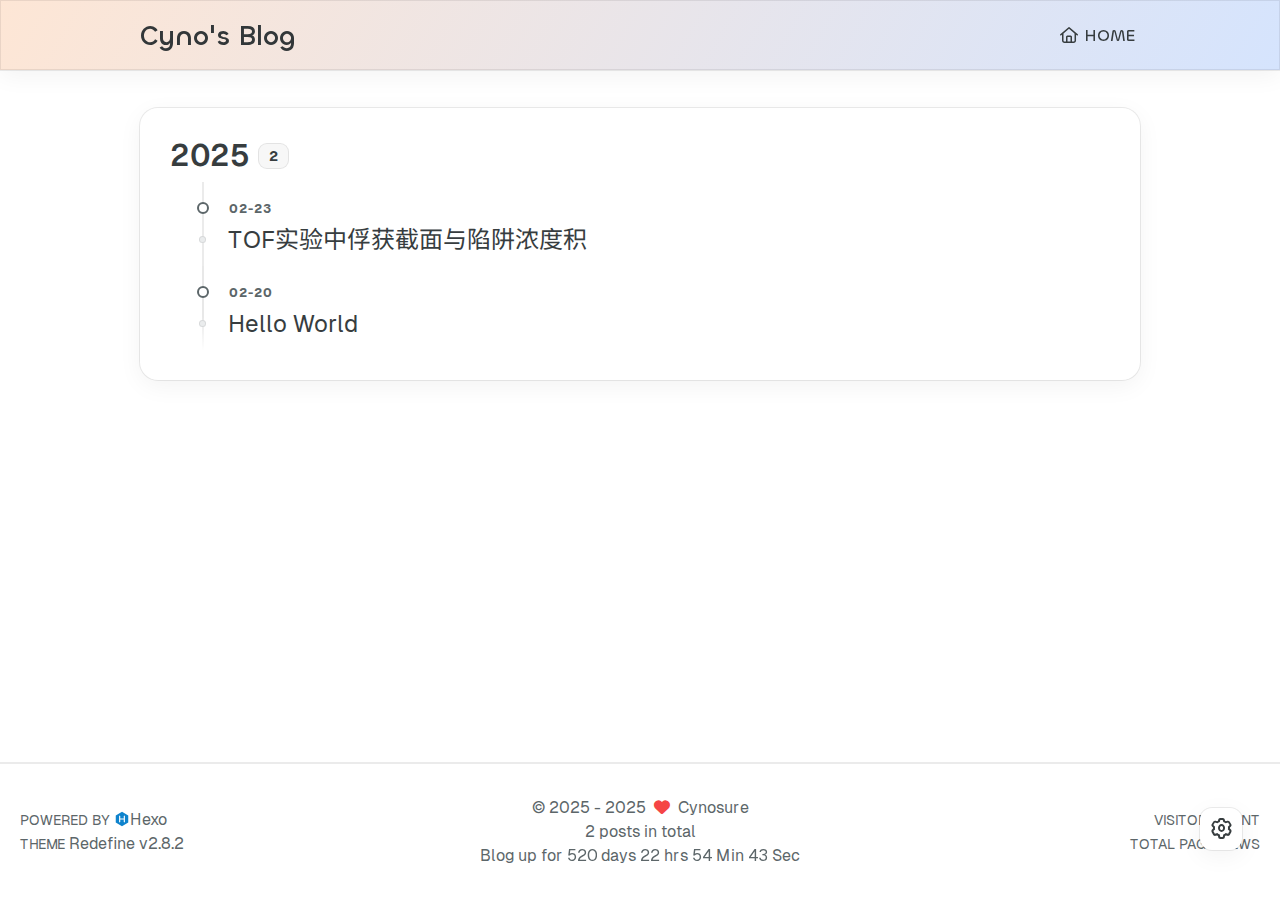
==== commit 0545eee7: "Site updated: 2025-02-23 21:54:11" ====
--- a/archives/index.html
+++ b/archives/index.html
@@ -69,4 +69,4 @@
             setTimeout(function () {
                 preloader.style.display = 'none';
             }, 200);
-        }</script></div><main class="page-container" id="swup"><div class="main-content-container flex flex-col justify-between min-h-dvh"><div class="main-content-header"><header class="navbar-container px-6 md:px-12"><div class="navbar-content transition-navbar"><div class="left"><a class="logo-title" href="/">Cyno&#39;s Blog</a></div><div class="right"><div class="desktop"><ul class="navbar-list"><li class="navbar-item"><a href="/"><i class="fa-regular fa-house fa-fw"></i> HOME</a></li></ul></div><div class="mobile"><div class="icon-item navbar-bar"><div class="navbar-bar-middle"></div></div></div></div></div><div class="navbar-drawer h-dvh w-full absolute top-0 left-0 bg-background-color flex flex-col justify-between"><ul class="drawer-navbar-list flex flex-col px-4 justify-center items-start"><li class="drawer-navbar-item text-base my-1.5 flex flex-col w-full"><a class="py-1.5 px-2 flex flex-row items-center justify-between gap-1 hover:!text-primary active:!text-primary text-2xl font-semibold group border-b border-border-color hover:border-primary w-full" href="/"><span>HOME </span><i class="fa-regular fa-house fa-sm fa-fw"></i></a></li></ul><div class="statistics flex justify-around my-2.5"><a class="item tag-count-item flex flex-col justify-center items-center w-20" href="/tags"><div class="number text-2xl sm:text-xl text-second-text-color font-semibold">0</div><div class="label text-third-text-color text-sm">Tags</div></a><a class="item tag-count-item flex flex-col justify-center items-center w-20" href="/categories"><div class="number text-2xl sm:text-xl text-second-text-color font-semibold">0</div><div class="label text-third-text-color text-sm">Categories</div></a><a class="item tag-count-item flex flex-col justify-center items-center w-20" href="/archives"><div class="number text-2xl sm:text-xl text-second-text-color font-semibold">1</div><div class="label text-third-text-color text-sm">Posts</div></a></div></div><div class="window-mask"></div></header></div><div class="main-content-body transition-fade-up"><div class="main-content"><div class="archive-container shadow-none hover:shadow-none sm:shadow-redefine sm:hover:shadow-redefine-hover"><div class="archive-list-container"><section class="archive-item mb-spacing-unit last:mb-0"><div class="archive-item-header flex flex-row items-center mb-2"><span class="archive-year font-semibold text-3xl mr-2">2025</span> <span class="archive-year-post-count text-xs md:text-sm font-bold rounded-small bg-third-background-color py-[2px] px-[10px] border border-border-color">1</span></div><ul class="article-list pl-0 md:pl-8 text-lg leading-[1.5]"><li class="article-item space-y-2 px-6 pt-10 pb-2 text-xl relative border-l-2 border-border-color" date-is="02-20"><a href="/2025/02/20/hello-world/" class="block w-fit"><span class="article-title my-0.5 text-2xl">Hello World</span></a></li></ul></section></div></div></div></div><div class="main-content-footer"><footer class="footer mt-5 py-5 h-auto text-base text-third-text-color relative border-t-2 border-t-border-color"><div class="info-container py-3 text-center"><div class="text-center">&copy; <span>2025</span> - 2025&nbsp;&nbsp;<i class="fa-solid fa-heart fa-beat" style="--fa-animation-duration:0.5s;color:#f54545"></i>&nbsp;&nbsp;<a href="/">Cynosure</a><p class="post-count space-x-0.5"><span>1 posts in total</span></p></div><script data-swup-reload-script src="https://cn.vercount.one/js"></script><div class="relative text-center lg:absolute lg:right-[20px] lg:top-1/2 lg:-translate-y-1/2 lg:text-right"><span id="busuanzi_container_site_uv" class="lg:!block"><span class="text-sm">VISITOR COUNT</span> <span id="busuanzi_value_site_uv"></span> </span><span id="busuanzi_container_site_pv" class="lg:!block"><span class="text-sm">TOTAL PAGE VIEWS</span> <span id="busuanzi_value_site_pv"></span></span></div><div class="relative text-center lg:absolute lg:left-[20px] lg:top-1/2 lg:-translate-y-1/2 lg:text-left"><span class="lg:block text-sm">POWERED BY <?xml version="1.0" encoding="utf-8"?><!DOCTYPE svg PUBLIC "-//W3C//DTD SVG 1.1//EN" "http://www.w3.org/Graphics/SVG/1.1/DTD/svg11.dtd"><svg class="relative top-[2px] inline-block align-baseline" version="1.1" id="圖層_1" xmlns="http://www.w3.org/2000/svg" xmlns:xlink="http://www.w3.org/1999/xlink" x="0px" y="0px" width="1rem" height="1rem" viewBox="0 0 512 512" enable-background="new 0 0 512 512" xml:space="preserve"><path fill="#0E83CD" d="M256.4,25.8l-200,115.5L56,371.5l199.6,114.7l200-115.5l0.4-230.2L256.4,25.8z M349,354.6l-18.4,10.7l-18.6-11V275H200v79.6l-18.4,10.7l-18.6-11v-197l18.5-10.6l18.5,10.8V237h112v-79.6l18.5-10.6l18.5,10.8V354.6z"/></svg><a target="_blank" class="text-base" href="https://hexo.io">Hexo</a></span> <span class="text-sm lg:block">THEME&nbsp;<a class="text-base" target="_blank" href="https://github.com/EvanNotFound/hexo-theme-redefine">Redefine v2.8.2</a></span></div><div>Blog up for <span class="odometer" id="runtime_days"></span> days <span class="odometer" id="runtime_hours"></span> hrs <span class="odometer" id="runtime_minutes"></span> Min <span class="odometer" id="runtime_seconds"></span> Sec</div><script data-swup-reload-script>try{function odometer_init(){document.querySelectorAll(".odometer").forEach(e=>{new Odometer({el:e,format:"( ddd).dd",duration:200})})}odometer_init()}catch(e){}</script></div></footer></div></div><div class="right-side-tools-container"><div class="side-tools-container"><ul class="hidden-tools-list"><li class="right-bottom-tools tool-font-adjust-plus flex justify-center items-center"><i class="fa-regular fa-magnifying-glass-plus"></i></li><li class="right-bottom-tools tool-font-adjust-minus flex justify-center items-center"><i class="fa-regular fa-magnifying-glass-minus"></i></li><li class="right-bottom-tools tool-dark-light-toggle flex justify-center items-center"><i class="fa-regular fa-moon"></i></li><li class="right-bottom-tools tool-scroll-to-top flex justify-center items-center"><i class="fa-regular fa-arrow-up"></i></li><li class="right-bottom-tools tool-scroll-to-bottom flex justify-center items-center"><i class="fa-regular fa-arrow-down"></i></li></ul><ul class="visible-tools-list"><li class="right-bottom-tools toggle-tools-list flex justify-center items-center"><i class="fa-regular fa-cog fa-spin"></i></li></ul></div></div><div class="image-viewer-container"><img src=""></div></main><script src="/js/build/libs/Swup.min.js"></script><script src="/js/build/libs/SwupSlideTheme.min.js"></script><script src="/js/build/libs/SwupScriptsPlugin.min.js"></script><script src="/js/build/libs/SwupProgressPlugin.min.js"></script><script src="/js/build/libs/SwupScrollPlugin.min.js"></script><script src="/js/build/libs/SwupPreloadPlugin.min.js"></script><script>const swup=new Swup({plugins:[new SwupScriptsPlugin({optin:!0}),new SwupProgressPlugin,new SwupScrollPlugin({offset:80}),new SwupSlideTheme({mainElement:".main-content-body"}),new SwupPreloadPlugin],containers:["#swup"]})</script><script src="/js/build/tools/imageViewer.js" type="module"></script><script src="/js/build/utils.js" type="module"></script><script src="/js/build/main.js" type="module"></script><script src="/js/build/layouts/navbarShrink.js" type="module"></script><script src="/js/build/tools/scrollTopBottom.js" type="module"></script><script src="/js/build/tools/lightDarkSwitch.js" type="module"></script><script src="/js/build/layouts/categoryList.js" type="module"></script><script src="/js/build/tools/codeBlock.js" type="module"></script><script src="/js/build/layouts/lazyload.js" type="module"></script><script src="/js/build/tools/runtime.js"></script><script src="/js/build/libs/odometer.min.js"></script><link rel="stylesheet" href="/assets/odometer-theme-minimal.css"><script src="/js/build/libs/Typed.min.js"></script><script src="/js/build/plugins/typed.js" type="module"></script><script src="/js/build/tools/tocToggle.js" type="module" data-swup-reload-script=""></script><script src="/js/build/layouts/toc.js" type="module" data-swup-reload-script=""></script><script src="/js/build/plugins/tabs.js" type="module" data-swup-reload-script=""></script><script src="/js/build/libs/moment-with-locales.min.js" data-swup-reload-script=""></script><script src="/js/build/layouts/essays.js" type="module" data-swup-reload-script=""></script></body></html>+        }</script></div><main class="page-container" id="swup"><div class="main-content-container flex flex-col justify-between min-h-dvh"><div class="main-content-header"><header class="navbar-container px-6 md:px-12"><div class="navbar-content transition-navbar"><div class="left"><a class="logo-title" href="/">Cyno&#39;s Blog</a></div><div class="right"><div class="desktop"><ul class="navbar-list"><li class="navbar-item"><a href="/"><i class="fa-regular fa-house fa-fw"></i> HOME</a></li></ul></div><div class="mobile"><div class="icon-item navbar-bar"><div class="navbar-bar-middle"></div></div></div></div></div><div class="navbar-drawer h-dvh w-full absolute top-0 left-0 bg-background-color flex flex-col justify-between"><ul class="drawer-navbar-list flex flex-col px-4 justify-center items-start"><li class="drawer-navbar-item text-base my-1.5 flex flex-col w-full"><a class="py-1.5 px-2 flex flex-row items-center justify-between gap-1 hover:!text-primary active:!text-primary text-2xl font-semibold group border-b border-border-color hover:border-primary w-full" href="/"><span>HOME </span><i class="fa-regular fa-house fa-sm fa-fw"></i></a></li></ul><div class="statistics flex justify-around my-2.5"><a class="item tag-count-item flex flex-col justify-center items-center w-20" href="/tags"><div class="number text-2xl sm:text-xl text-second-text-color font-semibold">1</div><div class="label text-third-text-color text-sm">Tags</div></a><a class="item tag-count-item flex flex-col justify-center items-center w-20" href="/categories"><div class="number text-2xl sm:text-xl text-second-text-color font-semibold">0</div><div class="label text-third-text-color text-sm">Categories</div></a><a class="item tag-count-item flex flex-col justify-center items-center w-20" href="/archives"><div class="number text-2xl sm:text-xl text-second-text-color font-semibold">2</div><div class="label text-third-text-color text-sm">Posts</div></a></div></div><div class="window-mask"></div></header></div><div class="main-content-body transition-fade-up"><div class="main-content"><div class="archive-container shadow-none hover:shadow-none sm:shadow-redefine sm:hover:shadow-redefine-hover"><div class="archive-list-container"><section class="archive-item mb-spacing-unit last:mb-0"><div class="archive-item-header flex flex-row items-center mb-2"><span class="archive-year font-semibold text-3xl mr-2">2025</span> <span class="archive-year-post-count text-xs md:text-sm font-bold rounded-small bg-third-background-color py-[2px] px-[10px] border border-border-color">2</span></div><ul class="article-list pl-0 md:pl-8 text-lg leading-[1.5]"><li class="article-item space-y-2 px-6 pt-10 pb-2 text-xl relative border-l-2 border-border-color" date-is="02-23"><a href="/2025/02/23/ToF/" class="block w-fit"><span class="article-title my-0.5 text-2xl">TOF实验中俘获截面与陷阱浓度积</span></a></li><li class="article-item space-y-2 px-6 pt-10 pb-2 text-xl relative border-l-2 border-border-color" date-is="02-20"><a href="/2025/02/20/hello-world/" class="block w-fit"><span class="article-title my-0.5 text-2xl">Hello World</span></a></li></ul></section></div></div></div></div><div class="main-content-footer"><footer class="footer mt-5 py-5 h-auto text-base text-third-text-color relative border-t-2 border-t-border-color"><div class="info-container py-3 text-center"><div class="text-center">&copy; <span>2025</span> - 2025&nbsp;&nbsp;<i class="fa-solid fa-heart fa-beat" style="--fa-animation-duration:0.5s;color:#f54545"></i>&nbsp;&nbsp;<a href="/">Cynosure</a><p class="post-count space-x-0.5"><span>2 posts in total</span></p></div><script data-swup-reload-script src="https://cn.vercount.one/js"></script><div class="relative text-center lg:absolute lg:right-[20px] lg:top-1/2 lg:-translate-y-1/2 lg:text-right"><span id="busuanzi_container_site_uv" class="lg:!block"><span class="text-sm">VISITOR COUNT</span> <span id="busuanzi_value_site_uv"></span> </span><span id="busuanzi_container_site_pv" class="lg:!block"><span class="text-sm">TOTAL PAGE VIEWS</span> <span id="busuanzi_value_site_pv"></span></span></div><div class="relative text-center lg:absolute lg:left-[20px] lg:top-1/2 lg:-translate-y-1/2 lg:text-left"><span class="lg:block text-sm">POWERED BY <?xml version="1.0" encoding="utf-8"?><!DOCTYPE svg PUBLIC "-//W3C//DTD SVG 1.1//EN" "http://www.w3.org/Graphics/SVG/1.1/DTD/svg11.dtd"><svg class="relative top-[2px] inline-block align-baseline" version="1.1" id="圖層_1" xmlns="http://www.w3.org/2000/svg" xmlns:xlink="http://www.w3.org/1999/xlink" x="0px" y="0px" width="1rem" height="1rem" viewBox="0 0 512 512" enable-background="new 0 0 512 512" xml:space="preserve"><path fill="#0E83CD" d="M256.4,25.8l-200,115.5L56,371.5l199.6,114.7l200-115.5l0.4-230.2L256.4,25.8z M349,354.6l-18.4,10.7l-18.6-11V275H200v79.6l-18.4,10.7l-18.6-11v-197l18.5-10.6l18.5,10.8V237h112v-79.6l18.5-10.6l18.5,10.8V354.6z"/></svg><a target="_blank" class="text-base" href="https://hexo.io">Hexo</a></span> <span class="text-sm lg:block">THEME&nbsp;<a class="text-base" target="_blank" href="https://github.com/EvanNotFound/hexo-theme-redefine">Redefine v2.8.2</a></span></div><div>Blog up for <span class="odometer" id="runtime_days"></span> days <span class="odometer" id="runtime_hours"></span> hrs <span class="odometer" id="runtime_minutes"></span> Min <span class="odometer" id="runtime_seconds"></span> Sec</div><script data-swup-reload-script>try{function odometer_init(){document.querySelectorAll(".odometer").forEach(e=>{new Odometer({el:e,format:"( ddd).dd",duration:200})})}odometer_init()}catch(e){}</script></div></footer></div></div><div class="right-side-tools-container"><div class="side-tools-container"><ul class="hidden-tools-list"><li class="right-bottom-tools tool-font-adjust-plus flex justify-center items-center"><i class="fa-regular fa-magnifying-glass-plus"></i></li><li class="right-bottom-tools tool-font-adjust-minus flex justify-center items-center"><i class="fa-regular fa-magnifying-glass-minus"></i></li><li class="right-bottom-tools tool-dark-light-toggle flex justify-center items-center"><i class="fa-regular fa-moon"></i></li><li class="right-bottom-tools tool-scroll-to-top flex justify-center items-center"><i class="fa-regular fa-arrow-up"></i></li><li class="right-bottom-tools tool-scroll-to-bottom flex justify-center items-center"><i class="fa-regular fa-arrow-down"></i></li></ul><ul class="visible-tools-list"><li class="right-bottom-tools toggle-tools-list flex justify-center items-center"><i class="fa-regular fa-cog fa-spin"></i></li></ul></div></div><div class="image-viewer-container"><img src=""></div></main><script src="/js/build/libs/Swup.min.js"></script><script src="/js/build/libs/SwupSlideTheme.min.js"></script><script src="/js/build/libs/SwupScriptsPlugin.min.js"></script><script src="/js/build/libs/SwupProgressPlugin.min.js"></script><script src="/js/build/libs/SwupScrollPlugin.min.js"></script><script src="/js/build/libs/SwupPreloadPlugin.min.js"></script><script>const swup=new Swup({plugins:[new SwupScriptsPlugin({optin:!0}),new SwupProgressPlugin,new SwupScrollPlugin({offset:80}),new SwupSlideTheme({mainElement:".main-content-body"}),new SwupPreloadPlugin],containers:["#swup"]})</script><script src="/js/build/tools/imageViewer.js" type="module"></script><script src="/js/build/utils.js" type="module"></script><script src="/js/build/main.js" type="module"></script><script src="/js/build/layouts/navbarShrink.js" type="module"></script><script src="/js/build/tools/scrollTopBottom.js" type="module"></script><script src="/js/build/tools/lightDarkSwitch.js" type="module"></script><script src="/js/build/layouts/categoryList.js" type="module"></script><script src="/js/build/tools/codeBlock.js" type="module"></script><script src="/js/build/layouts/lazyload.js" type="module"></script><script src="/js/build/tools/runtime.js"></script><script src="/js/build/libs/odometer.min.js"></script><link rel="stylesheet" href="/assets/odometer-theme-minimal.css"><script src="/js/build/libs/Typed.min.js"></script><script src="/js/build/plugins/typed.js" type="module"></script><script src="/js/build/tools/tocToggle.js" type="module" data-swup-reload-script=""></script><script src="/js/build/layouts/toc.js" type="module" data-swup-reload-script=""></script><script src="/js/build/plugins/tabs.js" type="module" data-swup-reload-script=""></script><script src="/js/build/libs/moment-with-locales.min.js" data-swup-reload-script=""></script><script src="/js/build/layouts/essays.js" type="module" data-swup-reload-script=""></script></body></html>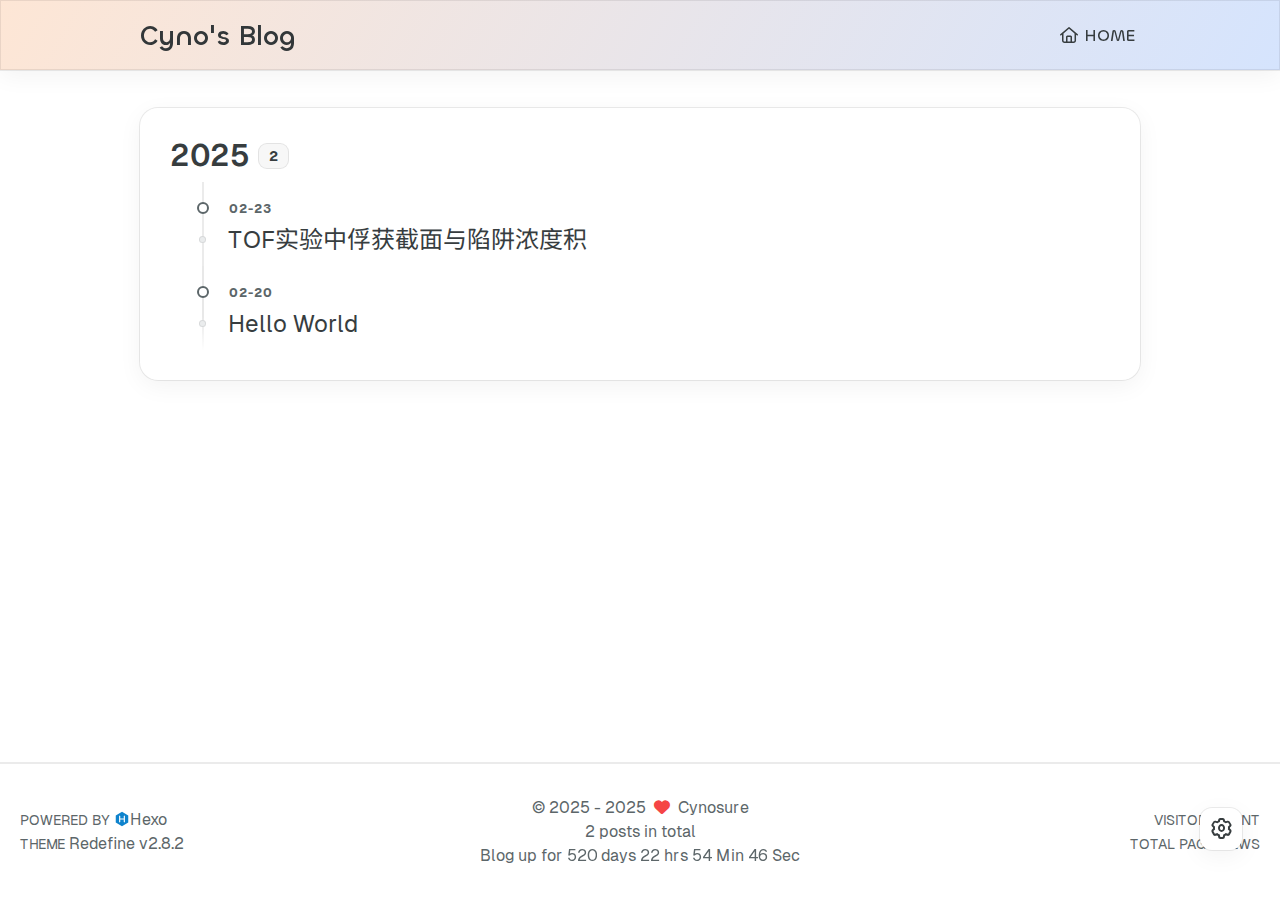
==== commit 76ff1bc4: "Site updated: 2025-02-23 22:29:56" ====
--- a/archives/index.html
+++ b/archives/index.html
@@ -1,4 +1,4 @@
-<!DOCTYPE html><html lang="en"><head><meta charset="utf-8"><meta name="viewport" content="width=device-width,initial-scale=1"><meta name="keywords" content="Hexo Theme Redefine"><meta name="author" content="Cynosure"><link rel="preconnect" href="https://fonts.googleapis.com"><link rel="preconnect" href="https://fonts.gstatic.com" crossorigin><link rel="canonical" href="http://example.com/archives/"><meta name="robots" content="index,follow"><meta name="googlebot" content="index,follow"><meta name="revisit-after" content="1 days"><meta name="description" content="Hexo Theme Redefine, Redefine Your Hexo Journey."><meta property="og:type" content="website"><meta property="og:title" content="Hexo"><meta property="og:url" content="http://example.com/archives/index.html"><meta property="og:site_name" content="Hexo"><meta property="og:description" content="Hexo Theme Redefine, Redefine Your Hexo Journey."><meta property="og:locale" content="en_US"><meta property="og:image" content="http://example.com/images/redefine-og.webp"><meta property="article:author" content="John Doe"><meta name="twitter:card" content="summary"><meta name="twitter:image" content="http://example.com/images/redefine-og.webp"><link rel="icon" type="image/png" href="/images/redefine-favicon.svg" sizes="192x192"><link rel="apple-touch-icon" sizes="180x180" href="/images/redefine-favicon.svg"><meta name="theme-color" content="#A31F34"><link rel="shortcut icon" href="/images/redefine-favicon.svg"><title>Archive | Cyno&#39;s Blog</title><link rel="stylesheet" href="/fonts/Chillax/chillax.css"><link rel="stylesheet" href="/css/style.css"><link rel="stylesheet" href="/css/build/tailwind.css"><link rel="stylesheet" href="/fonts/GeistMono/geist-mono.css"><link rel="stylesheet" href="/fonts/Geist/geist.css"><link href="https://fonts.googleapis.com/css2?family=Noto+Sans+SC:wght@400;500;700&display=swap" rel="stylesheet"><script src="/js/build/libs/anime.min.js"></script><script id="hexo-configurations">window.config={hostname:"example.com",root:"/",language:"en",path:"search.xml"},window.theme={articles:{style:{font_size:"16px",line_height:1.5,image_border_radius:"14px",image_alignment:"center",image_caption:!1,link_icon:!0,delete_mask:!1,title_alignment:"left",headings_top_spacing:{h1:"3.2rem",h2:"2.4rem",h3:"1.9rem",h4:"1.6rem",h5:"1.4rem",h6:"1.3rem"}},word_count:{enable:!0,count:!0,min2read:!0},author_label:{enable:!0,auto:!1,list:[]},code_block:{copy:!0,style:"mac",highlight_theme:{light:"github",dark:"vs2015"},font:{enable:!1,family:null,url:null}},toc:{enable:!0,max_depth:3,number:!1,expand:!0,init_open:!0},copyright:{enable:!0,default:"cc_by_nc_sa"},lazyload:!0,pangu_js:!1,recommendation:{enable:!1,title:"推荐阅读",limit:3,mobile_limit:2,placeholder:"/images/wallhaven-wqery6-light.webp",skip_dirs:[]}},colors:{primary:"#A31F34",secondary:null,default_mode:"light"},global:{fonts:{chinese:{enable:!0,family:"Noto Sans SC",url:"https://fonts.googleapis.com/css2?family=Noto+Sans+SC:wght@400;500;700&display=swap"},english:{enable:!1,family:"Farsan",url:"https://fonts.googleapis.com/css2?family=Farsan&display=swap"},title:{enable:!1,family:null,url:null}},content_max_width:"1000px",sidebar_width:"210px",hover:{shadow:!0,scale:!0},scroll_progress:{bar:!0,percentage:!1},website_counter:{url:"https://cn.vercount.one/js",enable:!0,site_pv:!0,site_uv:!0,post_pv:!0},single_page:!0,preloader:{enable:!0,custom_message:null},open_graph:{enable:!0,image:"/images/redefine-og.webp",description:"Hexo Theme Redefine, Redefine Your Hexo Journey."},google_analytics:{enable:!1,id:null}},home_banner:{enable:!0,style:"fixed",image:{light:"/images/wallhaven-wqery6-light.webp",dark:"/images/wallhaven-wqery6-dark.webp"},title:"欢迎来到Cyno的博客",subtitle:{text:["hello, world!","被你发现啦！这是一个bug"],hitokoto:{enable:!0,show_author:!1,api:"https://v1.hitokoto.cn?c=k&c=i"},typing_speed:100,backing_speed:80,starting_delay:500,backing_delay:1500,loop:!1,smart_backspace:!0},text_color:{light:"#fff",dark:"#d1d1b6"},text_style:{title_size:"2.8rem",subtitle_size:"1.5rem",line_height:1.2},custom_font:{enable:!1,family:null,url:null},social_links:{enable:!1,style:"default",links:{github:null,instagram:null,zhihu:null,twitter:null,email:null},qrs:{weixin:null}}},plugins:{feed:{enable:!1},aplayer:{enable:!1,type:"fixed",audios:[{name:null,artist:null,url:null,cover:null,lrc:null}]},mermaid:{enable:!1,version:"11.4.1"}},version:"2.8.2",navbar:{auto_hide:!0,color:{left:"#f78736",right:"#367df7",transparency:35},width:{home:"1200px",pages:"1000px"},links:{Home:{path:"/",icon:"fa-regular fa-house"}},search:{enable:!1,preload:!0}},page_templates:{friends_column:2,tags_style:"blur"},home:{sidebar:{enable:!0,position:"left",first_item:"menu",announcement:null,show_on_mobile:!0,links:null},article_date_format:"auto",excerpt_length:200,categories:{enable:!0,limit:3},tags:{enable:!0,limit:3}},footerStart:"2025/2/20 21:00:00"},window.lang_ago={second:"%s seconds ago",minute:"%s minutes ago",hour:"%s hours ago",day:"%s days ago",week:"%s weeks ago",month:"%s months ago",year:"%s years ago"},window.data={masonry:!1}</script><link rel="stylesheet" href="/fontawesome/fontawesome.min.css"><link rel="stylesheet" href="/fontawesome/brands.min.css"><link rel="stylesheet" href="/fontawesome/solid.min.css"><link rel="stylesheet" href="/fontawesome/regular.min.css"><meta name="generator" content="Hexo 7.3.0"></head><body><div class="progress-bar-container"><span class="scroll-progress-bar"></span> <span class="pjax-progress-bar"></span></div><style>:root{--preloader-background-color:#fff;--preloader-text-color:#000}@media (prefers-color-scheme:dark){:root{--preloader-background-color:#202124;--preloader-text-color:#fff}}@media (prefers-color-scheme:light){:root{--preloader-background-color:#fff;--preloader-text-color:#000}}@media (max-width:600px){.ml13{font-size:2.6rem!important}}.preloader{display:flex;flex-direction:column;gap:1rem;align-items:center;justify-content:center;position:fixed;padding:12px;top:0;right:0;bottom:0;left:0;width:100vw;height:100vh;background-color:var(--preloader-background-color);z-index:1100;transition:opacity .2s ease-in-out}.ml13{font-size:3.2rem;color:var(--preloader-text-color);letter-spacing:-1px;font-weight:500;font-family:Chillax-Variable,sans-serif;text-align:center}.ml13 .word{display:inline-flex;flex-wrap:wrap;white-space:nowrap}.ml13 .letter{display:inline-block;line-height:1em}</style><div class="preloader"><h2 class="ml13">Cyno&#39;s Blog</h2><script>var textWrapper = document.querySelector('.ml13');
+<!DOCTYPE html><html lang="en"><head><meta charset="utf-8"><meta name="viewport" content="width=device-width,initial-scale=1"><meta name="keywords" content="Hexo Theme Redefine"><meta name="author" content="Cynosure"><link rel="preconnect" href="https://fonts.googleapis.com"><link rel="preconnect" href="https://fonts.gstatic.com" crossorigin><link rel="canonical" href="http://example.com/archives/"><meta name="robots" content="index,follow"><meta name="googlebot" content="index,follow"><meta name="revisit-after" content="1 days"><meta name="description" content="Hexo Theme Redefine, Redefine Your Hexo Journey."><meta property="og:type" content="website"><meta property="og:title" content="Hexo"><meta property="og:url" content="http://example.com/archives/index.html"><meta property="og:site_name" content="Hexo"><meta property="og:description" content="Hexo Theme Redefine, Redefine Your Hexo Journey."><meta property="og:locale" content="en_US"><meta property="og:image" content="http://example.com/images/redefine-og.webp"><meta property="article:author" content="John Doe"><meta name="twitter:card" content="summary"><meta name="twitter:image" content="http://example.com/images/redefine-og.webp"><link rel="icon" type="image/png" href="/images/redefine-favicon.svg" sizes="192x192"><link rel="apple-touch-icon" sizes="180x180" href="/images/redefine-favicon.svg"><meta name="theme-color" content="#A31F34"><link rel="shortcut icon" href="/images/redefine-favicon.svg"><title>Archive | Cyno&#39;s Blog</title><link rel="stylesheet" href="/fonts/Chillax/chillax.css"><link rel="stylesheet" href="/css/style.css"><link rel="stylesheet" href="/css/build/tailwind.css"><link rel="stylesheet" href="/fonts/GeistMono/geist-mono.css"><link rel="stylesheet" href="/fonts/Geist/geist.css"><link href="https://fonts.googleapis.com/css2?family=Noto+Sans+SC:wght@400;500;700&display=swap" rel="stylesheet"><script src="/js/build/libs/anime.min.js"></script><script id="hexo-configurations">window.config={hostname:"example.com",root:"/",language:"en",path:"search.xml"},window.theme={articles:{style:{font_size:"16px",line_height:1.5,image_border_radius:"14px",image_alignment:"center",image_caption:!1,link_icon:!0,delete_mask:!1,title_alignment:"left",headings_top_spacing:{h1:"3.2rem",h2:"2.4rem",h3:"1.9rem",h4:"1.6rem",h5:"1.4rem",h6:"1.3rem"}},word_count:{enable:!0,count:!0,min2read:!0},author_label:{enable:!0,auto:!1,list:[]},code_block:{copy:!0,style:"mac",highlight_theme:{light:"github",dark:"vs2015"},font:{enable:!1,family:null,url:null}},toc:{enable:!0,max_depth:3,number:!1,expand:!0,init_open:!0},copyright:{enable:!0,default:"cc_by_nc_sa"},lazyload:!0,pangu_js:!1,recommendation:{enable:!1,title:"推荐阅读",limit:3,mobile_limit:2,placeholder:"/images/wallhaven-wqery6-light.webp",skip_dirs:[]}},colors:{primary:"#A31F34",secondary:null,default_mode:"light"},global:{fonts:{chinese:{enable:!0,family:"Noto Sans SC",url:"https://fonts.googleapis.com/css2?family=Noto+Sans+SC:wght@400;500;700&display=swap"},english:{enable:!1,family:"Farsan",url:"https://fonts.googleapis.com/css2?family=Farsan&display=swap"},title:{enable:!1,family:null,url:null}},content_max_width:"1000px",sidebar_width:"210px",hover:{shadow:!0,scale:!0},scroll_progress:{bar:!0,percentage:!1},website_counter:{url:"https://cn.vercount.one/js",enable:!0,site_pv:!0,site_uv:!0,post_pv:!0},single_page:!0,preloader:{enable:!0,custom_message:null},open_graph:{enable:!0,image:"/images/redefine-og.webp",description:"Hexo Theme Redefine, Redefine Your Hexo Journey."},google_analytics:{enable:!1,id:null}},home_banner:{enable:!0,style:"fixed",image:{light:"/images/wallhaven-wqery6-light.webp",dark:"/images/wallhaven-wqery6-dark.webp"},title:"欢迎来到Cyno的博客",subtitle:{text:["hello, world!","被你发现啦！这是一个bug"],hitokoto:{enable:!0,show_author:!1,api:"https://v1.hitokoto.cn?c=k&c=i"},typing_speed:100,backing_speed:80,starting_delay:500,backing_delay:1500,loop:!1,smart_backspace:!0},text_color:{light:"#fff",dark:"#d1d1b6"},text_style:{title_size:"2.8rem",subtitle_size:"1.5rem",line_height:1.2},custom_font:{enable:!1,family:null,url:null},social_links:{enable:!1,style:"default",links:{github:null,instagram:null,zhihu:null,twitter:null,email:null},qrs:{weixin:null}}},plugins:{feed:{enable:!1},aplayer:{enable:!1,type:"fixed",audios:[{name:null,artist:null,url:null,cover:null,lrc:null}]},mermaid:{enable:!1,version:"11.4.1"}},version:"2.8.2",navbar:{auto_hide:!0,color:{left:"#f78736",right:"#367df7",transparency:35},width:{home:"1200px",pages:"1000px"},links:{Home:{path:"/",icon:"fa-regular fa-house"}},search:{enable:!1,preload:!0}},page_templates:{friends_column:2,tags_style:"blur"},home:{sidebar:{enable:!0,position:"left",first_item:"menu",announcement:null,show_on_mobile:!0,links:null},article_date_format:"auto",excerpt_length:200,categories:{enable:!0,limit:3},tags:{enable:!0,limit:3}},footerStart:"2025/2/20 21:00:00"},window.lang_ago={second:"%s seconds ago",minute:"%s minutes ago",hour:"%s hours ago",day:"%s days ago",week:"%s weeks ago",month:"%s months ago",year:"%s years ago"},window.data={masonry:!1}</script><link rel="stylesheet" href="/fontawesome/fontawesome.min.css"><link rel="stylesheet" href="/fontawesome/brands.min.css"><link rel="stylesheet" href="/fontawesome/solid.min.css"><link rel="stylesheet" href="/fontawesome/regular.min.css"><link rel="stylesheet" href="https://cdn.jsdelivr.net/npm/katex@0.12.0/dist/katex.min.css"><link rel="stylesheet" href="https://cdn.jsdelivr.net/npm/hexo-math@4.0.0/dist/style.css"><meta name="generator" content="Hexo 7.3.0"></head><body><div class="progress-bar-container"><span class="scroll-progress-bar"></span> <span class="pjax-progress-bar"></span></div><style>:root{--preloader-background-color:#fff;--preloader-text-color:#000}@media (prefers-color-scheme:dark){:root{--preloader-background-color:#202124;--preloader-text-color:#fff}}@media (prefers-color-scheme:light){:root{--preloader-background-color:#fff;--preloader-text-color:#000}}@media (max-width:600px){.ml13{font-size:2.6rem!important}}.preloader{display:flex;flex-direction:column;gap:1rem;align-items:center;justify-content:center;position:fixed;padding:12px;top:0;right:0;bottom:0;left:0;width:100vw;height:100vh;background-color:var(--preloader-background-color);z-index:1100;transition:opacity .2s ease-in-out}.ml13{font-size:3.2rem;color:var(--preloader-text-color);letter-spacing:-1px;font-weight:500;font-family:Chillax-Variable,sans-serif;text-align:center}.ml13 .word{display:inline-flex;flex-wrap:wrap;white-space:nowrap}.ml13 .letter{display:inline-block;line-height:1em}</style><div class="preloader"><h2 class="ml13">Cyno&#39;s Blog</h2><script>var textWrapper = document.querySelector('.ml13');
         // Split text into words
         var words = textWrapper.textContent.trim().split(' ');
 
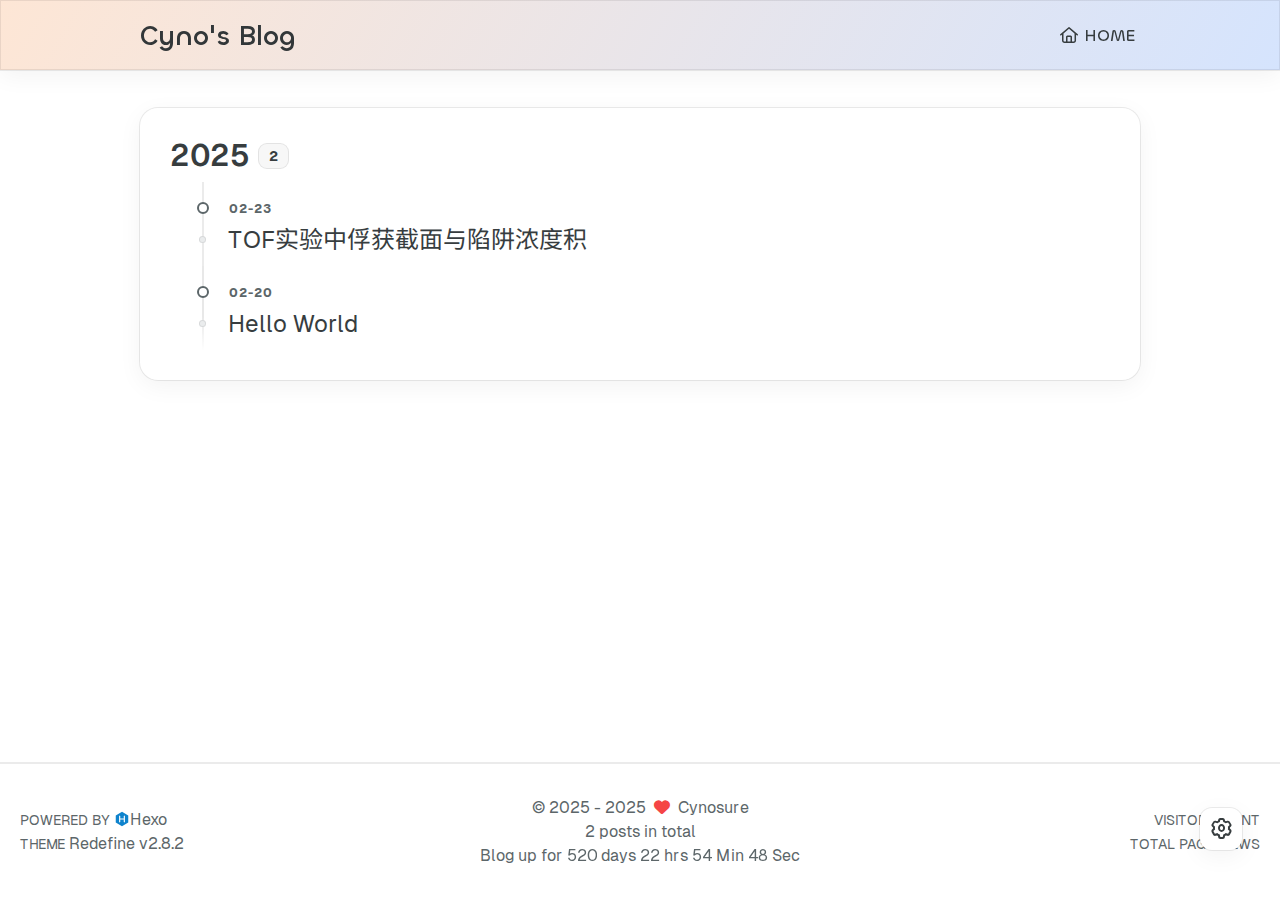
==== commit cd402892: "Site updated: 2025-02-24 00:46:58" ====
--- a/archives/index.html
+++ b/archives/index.html
@@ -69,4 +69,15 @@
             setTimeout(function () {
                 preloader.style.display = 'none';
             }, 200);
-        }</script></div><main class="page-container" id="swup"><div class="main-content-container flex flex-col justify-between min-h-dvh"><div class="main-content-header"><header class="navbar-container px-6 md:px-12"><div class="navbar-content transition-navbar"><div class="left"><a class="logo-title" href="/">Cyno&#39;s Blog</a></div><div class="right"><div class="desktop"><ul class="navbar-list"><li class="navbar-item"><a href="/"><i class="fa-regular fa-house fa-fw"></i> HOME</a></li></ul></div><div class="mobile"><div class="icon-item navbar-bar"><div class="navbar-bar-middle"></div></div></div></div></div><div class="navbar-drawer h-dvh w-full absolute top-0 left-0 bg-background-color flex flex-col justify-between"><ul class="drawer-navbar-list flex flex-col px-4 justify-center items-start"><li class="drawer-navbar-item text-base my-1.5 flex flex-col w-full"><a class="py-1.5 px-2 flex flex-row items-center justify-between gap-1 hover:!text-primary active:!text-primary text-2xl font-semibold group border-b border-border-color hover:border-primary w-full" href="/"><span>HOME </span><i class="fa-regular fa-house fa-sm fa-fw"></i></a></li></ul><div class="statistics flex justify-around my-2.5"><a class="item tag-count-item flex flex-col justify-center items-center w-20" href="/tags"><div class="number text-2xl sm:text-xl text-second-text-color font-semibold">1</div><div class="label text-third-text-color text-sm">Tags</div></a><a class="item tag-count-item flex flex-col justify-center items-center w-20" href="/categories"><div class="number text-2xl sm:text-xl text-second-text-color font-semibold">0</div><div class="label text-third-text-color text-sm">Categories</div></a><a class="item tag-count-item flex flex-col justify-center items-center w-20" href="/archives"><div class="number text-2xl sm:text-xl text-second-text-color font-semibold">2</div><div class="label text-third-text-color text-sm">Posts</div></a></div></div><div class="window-mask"></div></header></div><div class="main-content-body transition-fade-up"><div class="main-content"><div class="archive-container shadow-none hover:shadow-none sm:shadow-redefine sm:hover:shadow-redefine-hover"><div class="archive-list-container"><section class="archive-item mb-spacing-unit last:mb-0"><div class="archive-item-header flex flex-row items-center mb-2"><span class="archive-year font-semibold text-3xl mr-2">2025</span> <span class="archive-year-post-count text-xs md:text-sm font-bold rounded-small bg-third-background-color py-[2px] px-[10px] border border-border-color">2</span></div><ul class="article-list pl-0 md:pl-8 text-lg leading-[1.5]"><li class="article-item space-y-2 px-6 pt-10 pb-2 text-xl relative border-l-2 border-border-color" date-is="02-23"><a href="/2025/02/23/ToF/" class="block w-fit"><span class="article-title my-0.5 text-2xl">TOF实验中俘获截面与陷阱浓度积</span></a></li><li class="article-item space-y-2 px-6 pt-10 pb-2 text-xl relative border-l-2 border-border-color" date-is="02-20"><a href="/2025/02/20/hello-world/" class="block w-fit"><span class="article-title my-0.5 text-2xl">Hello World</span></a></li></ul></section></div></div></div></div><div class="main-content-footer"><footer class="footer mt-5 py-5 h-auto text-base text-third-text-color relative border-t-2 border-t-border-color"><div class="info-container py-3 text-center"><div class="text-center">&copy; <span>2025</span> - 2025&nbsp;&nbsp;<i class="fa-solid fa-heart fa-beat" style="--fa-animation-duration:0.5s;color:#f54545"></i>&nbsp;&nbsp;<a href="/">Cynosure</a><p class="post-count space-x-0.5"><span>2 posts in total</span></p></div><script data-swup-reload-script src="https://cn.vercount.one/js"></script><div class="relative text-center lg:absolute lg:right-[20px] lg:top-1/2 lg:-translate-y-1/2 lg:text-right"><span id="busuanzi_container_site_uv" class="lg:!block"><span class="text-sm">VISITOR COUNT</span> <span id="busuanzi_value_site_uv"></span> </span><span id="busuanzi_container_site_pv" class="lg:!block"><span class="text-sm">TOTAL PAGE VIEWS</span> <span id="busuanzi_value_site_pv"></span></span></div><div class="relative text-center lg:absolute lg:left-[20px] lg:top-1/2 lg:-translate-y-1/2 lg:text-left"><span class="lg:block text-sm">POWERED BY <?xml version="1.0" encoding="utf-8"?><!DOCTYPE svg PUBLIC "-//W3C//DTD SVG 1.1//EN" "http://www.w3.org/Graphics/SVG/1.1/DTD/svg11.dtd"><svg class="relative top-[2px] inline-block align-baseline" version="1.1" id="圖層_1" xmlns="http://www.w3.org/2000/svg" xmlns:xlink="http://www.w3.org/1999/xlink" x="0px" y="0px" width="1rem" height="1rem" viewBox="0 0 512 512" enable-background="new 0 0 512 512" xml:space="preserve"><path fill="#0E83CD" d="M256.4,25.8l-200,115.5L56,371.5l199.6,114.7l200-115.5l0.4-230.2L256.4,25.8z M349,354.6l-18.4,10.7l-18.6-11V275H200v79.6l-18.4,10.7l-18.6-11v-197l18.5-10.6l18.5,10.8V237h112v-79.6l18.5-10.6l18.5,10.8V354.6z"/></svg><a target="_blank" class="text-base" href="https://hexo.io">Hexo</a></span> <span class="text-sm lg:block">THEME&nbsp;<a class="text-base" target="_blank" href="https://github.com/EvanNotFound/hexo-theme-redefine">Redefine v2.8.2</a></span></div><div>Blog up for <span class="odometer" id="runtime_days"></span> days <span class="odometer" id="runtime_hours"></span> hrs <span class="odometer" id="runtime_minutes"></span> Min <span class="odometer" id="runtime_seconds"></span> Sec</div><script data-swup-reload-script>try{function odometer_init(){document.querySelectorAll(".odometer").forEach(e=>{new Odometer({el:e,format:"( ddd).dd",duration:200})})}odometer_init()}catch(e){}</script></div></footer></div></div><div class="right-side-tools-container"><div class="side-tools-container"><ul class="hidden-tools-list"><li class="right-bottom-tools tool-font-adjust-plus flex justify-center items-center"><i class="fa-regular fa-magnifying-glass-plus"></i></li><li class="right-bottom-tools tool-font-adjust-minus flex justify-center items-center"><i class="fa-regular fa-magnifying-glass-minus"></i></li><li class="right-bottom-tools tool-dark-light-toggle flex justify-center items-center"><i class="fa-regular fa-moon"></i></li><li class="right-bottom-tools tool-scroll-to-top flex justify-center items-center"><i class="fa-regular fa-arrow-up"></i></li><li class="right-bottom-tools tool-scroll-to-bottom flex justify-center items-center"><i class="fa-regular fa-arrow-down"></i></li></ul><ul class="visible-tools-list"><li class="right-bottom-tools toggle-tools-list flex justify-center items-center"><i class="fa-regular fa-cog fa-spin"></i></li></ul></div></div><div class="image-viewer-container"><img src=""></div></main><script src="/js/build/libs/Swup.min.js"></script><script src="/js/build/libs/SwupSlideTheme.min.js"></script><script src="/js/build/libs/SwupScriptsPlugin.min.js"></script><script src="/js/build/libs/SwupProgressPlugin.min.js"></script><script src="/js/build/libs/SwupScrollPlugin.min.js"></script><script src="/js/build/libs/SwupPreloadPlugin.min.js"></script><script>const swup=new Swup({plugins:[new SwupScriptsPlugin({optin:!0}),new SwupProgressPlugin,new SwupScrollPlugin({offset:80}),new SwupSlideTheme({mainElement:".main-content-body"}),new SwupPreloadPlugin],containers:["#swup"]})</script><script src="/js/build/tools/imageViewer.js" type="module"></script><script src="/js/build/utils.js" type="module"></script><script src="/js/build/main.js" type="module"></script><script src="/js/build/layouts/navbarShrink.js" type="module"></script><script src="/js/build/tools/scrollTopBottom.js" type="module"></script><script src="/js/build/tools/lightDarkSwitch.js" type="module"></script><script src="/js/build/layouts/categoryList.js" type="module"></script><script src="/js/build/tools/codeBlock.js" type="module"></script><script src="/js/build/layouts/lazyload.js" type="module"></script><script src="/js/build/tools/runtime.js"></script><script src="/js/build/libs/odometer.min.js"></script><link rel="stylesheet" href="/assets/odometer-theme-minimal.css"><script src="/js/build/libs/Typed.min.js"></script><script src="/js/build/plugins/typed.js" type="module"></script><script src="/js/build/tools/tocToggle.js" type="module" data-swup-reload-script=""></script><script src="/js/build/layouts/toc.js" type="module" data-swup-reload-script=""></script><script src="/js/build/plugins/tabs.js" type="module" data-swup-reload-script=""></script><script src="/js/build/libs/moment-with-locales.min.js" data-swup-reload-script=""></script><script src="/js/build/layouts/essays.js" type="module" data-swup-reload-script=""></script></body></html>+        }</script></div><main class="page-container" id="swup"><div class="main-content-container flex flex-col justify-between min-h-dvh"><div class="main-content-header"><header class="navbar-container px-6 md:px-12"><div class="navbar-content transition-navbar"><div class="left"><a class="logo-title" href="/">Cyno&#39;s Blog</a></div><div class="right"><div class="desktop"><ul class="navbar-list"><li class="navbar-item"><a href="/"><i class="fa-regular fa-house fa-fw"></i> HOME</a></li></ul></div><div class="mobile"><div class="icon-item navbar-bar"><div class="navbar-bar-middle"></div></div></div></div></div><div class="navbar-drawer h-dvh w-full absolute top-0 left-0 bg-background-color flex flex-col justify-between"><ul class="drawer-navbar-list flex flex-col px-4 justify-center items-start"><li class="drawer-navbar-item text-base my-1.5 flex flex-col w-full"><a class="py-1.5 px-2 flex flex-row items-center justify-between gap-1 hover:!text-primary active:!text-primary text-2xl font-semibold group border-b border-border-color hover:border-primary w-full" href="/"><span>HOME </span><i class="fa-regular fa-house fa-sm fa-fw"></i></a></li></ul><div class="statistics flex justify-around my-2.5"><a class="item tag-count-item flex flex-col justify-center items-center w-20" href="/tags"><div class="number text-2xl sm:text-xl text-second-text-color font-semibold">1</div><div class="label text-third-text-color text-sm">Tags</div></a><a class="item tag-count-item flex flex-col justify-center items-center w-20" href="/categories"><div class="number text-2xl sm:text-xl text-second-text-color font-semibold">0</div><div class="label text-third-text-color text-sm">Categories</div></a><a class="item tag-count-item flex flex-col justify-center items-center w-20" href="/archives"><div class="number text-2xl sm:text-xl text-second-text-color font-semibold">2</div><div class="label text-third-text-color text-sm">Posts</div></a></div></div><div class="window-mask"></div></header></div><div class="main-content-body transition-fade-up"><div class="main-content"><div class="archive-container shadow-none hover:shadow-none sm:shadow-redefine sm:hover:shadow-redefine-hover"><div class="archive-list-container"><section class="archive-item mb-spacing-unit last:mb-0"><div class="archive-item-header flex flex-row items-center mb-2"><span class="archive-year font-semibold text-3xl mr-2">2025</span> <span class="archive-year-post-count text-xs md:text-sm font-bold rounded-small bg-third-background-color py-[2px] px-[10px] border border-border-color">2</span></div><ul class="article-list pl-0 md:pl-8 text-lg leading-[1.5]"><li class="article-item space-y-2 px-6 pt-10 pb-2 text-xl relative border-l-2 border-border-color" date-is="02-23"><a href="/2025/02/23/ToF/" class="block w-fit"><span class="article-title my-0.5 text-2xl">TOF实验中俘获截面与陷阱浓度积</span></a></li><li class="article-item space-y-2 px-6 pt-10 pb-2 text-xl relative border-l-2 border-border-color" date-is="02-20"><a href="/2025/02/20/hello-world/" class="block w-fit"><span class="article-title my-0.5 text-2xl">Hello World</span></a></li></ul></section></div></div></div></div><div class="main-content-footer"><footer class="footer mt-5 py-5 h-auto text-base text-third-text-color relative border-t-2 border-t-border-color"><div class="info-container py-3 text-center"><div class="text-center">&copy; <span>2025</span> - 2025&nbsp;&nbsp;<i class="fa-solid fa-heart fa-beat" style="--fa-animation-duration:0.5s;color:#f54545"></i>&nbsp;&nbsp;<a href="/">Cynosure</a><p class="post-count space-x-0.5"><span>2 posts in total</span></p></div><script data-swup-reload-script src="https://cn.vercount.one/js"></script><div class="relative text-center lg:absolute lg:right-[20px] lg:top-1/2 lg:-translate-y-1/2 lg:text-right"><span id="busuanzi_container_site_uv" class="lg:!block"><span class="text-sm">VISITOR COUNT</span> <span id="busuanzi_value_site_uv"></span> </span><span id="busuanzi_container_site_pv" class="lg:!block"><span class="text-sm">TOTAL PAGE VIEWS</span> <span id="busuanzi_value_site_pv"></span></span></div><div class="relative text-center lg:absolute lg:left-[20px] lg:top-1/2 lg:-translate-y-1/2 lg:text-left"><span class="lg:block text-sm">POWERED BY <?xml version="1.0" encoding="utf-8"?><!DOCTYPE svg PUBLIC "-//W3C//DTD SVG 1.1//EN" "http://www.w3.org/Graphics/SVG/1.1/DTD/svg11.dtd"><svg class="relative top-[2px] inline-block align-baseline" version="1.1" id="圖層_1" xmlns="http://www.w3.org/2000/svg" xmlns:xlink="http://www.w3.org/1999/xlink" x="0px" y="0px" width="1rem" height="1rem" viewBox="0 0 512 512" enable-background="new 0 0 512 512" xml:space="preserve"><path fill="#0E83CD" d="M256.4,25.8l-200,115.5L56,371.5l199.6,114.7l200-115.5l0.4-230.2L256.4,25.8z M349,354.6l-18.4,10.7l-18.6-11V275H200v79.6l-18.4,10.7l-18.6-11v-197l18.5-10.6l18.5,10.8V237h112v-79.6l18.5-10.6l18.5,10.8V354.6z"/></svg><a target="_blank" class="text-base" href="https://hexo.io">Hexo</a></span> <span class="text-sm lg:block">THEME&nbsp;<a class="text-base" target="_blank" href="https://github.com/EvanNotFound/hexo-theme-redefine">Redefine v2.8.2</a></span></div><div>Blog up for <span class="odometer" id="runtime_days"></span> days <span class="odometer" id="runtime_hours"></span> hrs <span class="odometer" id="runtime_minutes"></span> Min <span class="odometer" id="runtime_seconds"></span> Sec</div><script data-swup-reload-script>try{function odometer_init(){document.querySelectorAll(".odometer").forEach(e=>{new Odometer({el:e,format:"( ddd).dd",duration:200})})}odometer_init()}catch(e){}</script></div></footer></div></div><div class="right-side-tools-container"><div class="side-tools-container"><ul class="hidden-tools-list"><li class="right-bottom-tools tool-font-adjust-plus flex justify-center items-center"><i class="fa-regular fa-magnifying-glass-plus"></i></li><li class="right-bottom-tools tool-font-adjust-minus flex justify-center items-center"><i class="fa-regular fa-magnifying-glass-minus"></i></li><li class="right-bottom-tools tool-dark-light-toggle flex justify-center items-center"><i class="fa-regular fa-moon"></i></li><li class="right-bottom-tools tool-scroll-to-top flex justify-center items-center"><i class="fa-regular fa-arrow-up"></i></li><li class="right-bottom-tools tool-scroll-to-bottom flex justify-center items-center"><i class="fa-regular fa-arrow-down"></i></li></ul><ul class="visible-tools-list"><li class="right-bottom-tools toggle-tools-list flex justify-center items-center"><i class="fa-regular fa-cog fa-spin"></i></li></ul></div></div><div class="image-viewer-container"><img src=""></div></main><script src="/js/build/libs/Swup.min.js"></script><script src="/js/build/libs/SwupSlideTheme.min.js"></script><script src="/js/build/libs/SwupScriptsPlugin.min.js"></script><script src="/js/build/libs/SwupProgressPlugin.min.js"></script><script src="/js/build/libs/SwupScrollPlugin.min.js"></script><script src="/js/build/libs/SwupPreloadPlugin.min.js"></script><script>const swup=new Swup({plugins:[new SwupScriptsPlugin({optin:!0}),new SwupProgressPlugin,new SwupScrollPlugin({offset:80}),new SwupSlideTheme({mainElement:".main-content-body"}),new SwupPreloadPlugin],containers:["#swup"]})</script><script src="/js/build/tools/imageViewer.js" type="module"></script><script src="/js/build/utils.js" type="module"></script><script src="/js/build/main.js" type="module"></script><script src="/js/build/layouts/navbarShrink.js" type="module"></script><script src="/js/build/tools/scrollTopBottom.js" type="module"></script><script src="/js/build/tools/lightDarkSwitch.js" type="module"></script><script src="/js/build/layouts/categoryList.js" type="module"></script><script src="/js/build/tools/codeBlock.js" type="module"></script><script src="/js/build/layouts/lazyload.js" type="module"></script><script src="/js/build/tools/runtime.js"></script><script src="/js/build/libs/odometer.min.js"></script><link rel="stylesheet" href="/assets/odometer-theme-minimal.css"><script src="/js/build/libs/Typed.min.js"></script><script src="/js/build/plugins/typed.js" type="module"></script><script src="/js/build/tools/tocToggle.js" type="module" data-swup-reload-script=""></script><script src="/js/build/layouts/toc.js" type="module" data-swup-reload-script=""></script><script src="/js/build/plugins/tabs.js" type="module" data-swup-reload-script=""></script><script src="/js/build/libs/moment-with-locales.min.js" data-swup-reload-script=""></script><script src="/js/build/layouts/essays.js" type="module" data-swup-reload-script=""></script><script type="text/x-mathjax-config">MathJax.Hub.Config({
+        tex2jax: {
+            inlineMath: [ ["$","$"], ["\\(","\\)"] ],
+            skipTags: ['script', 'noscript', 'style', 'textarea', 'pre', 'code'],
+            processEscapes: true
+        }
+    });
+    MathJax.Hub.Queue(function() {
+        var all = MathJax.Hub.getAllJax();
+        for (var i = 0; i < all.length; ++i)
+            all[i].SourceElement().parentNode.className += ' has-jax';
+    });</script><script src="http://cdn.mathjax.org/mathjax/latest/MathJax.js?config=TeX-AMS-MML_HTMLorMML"></script></body></html>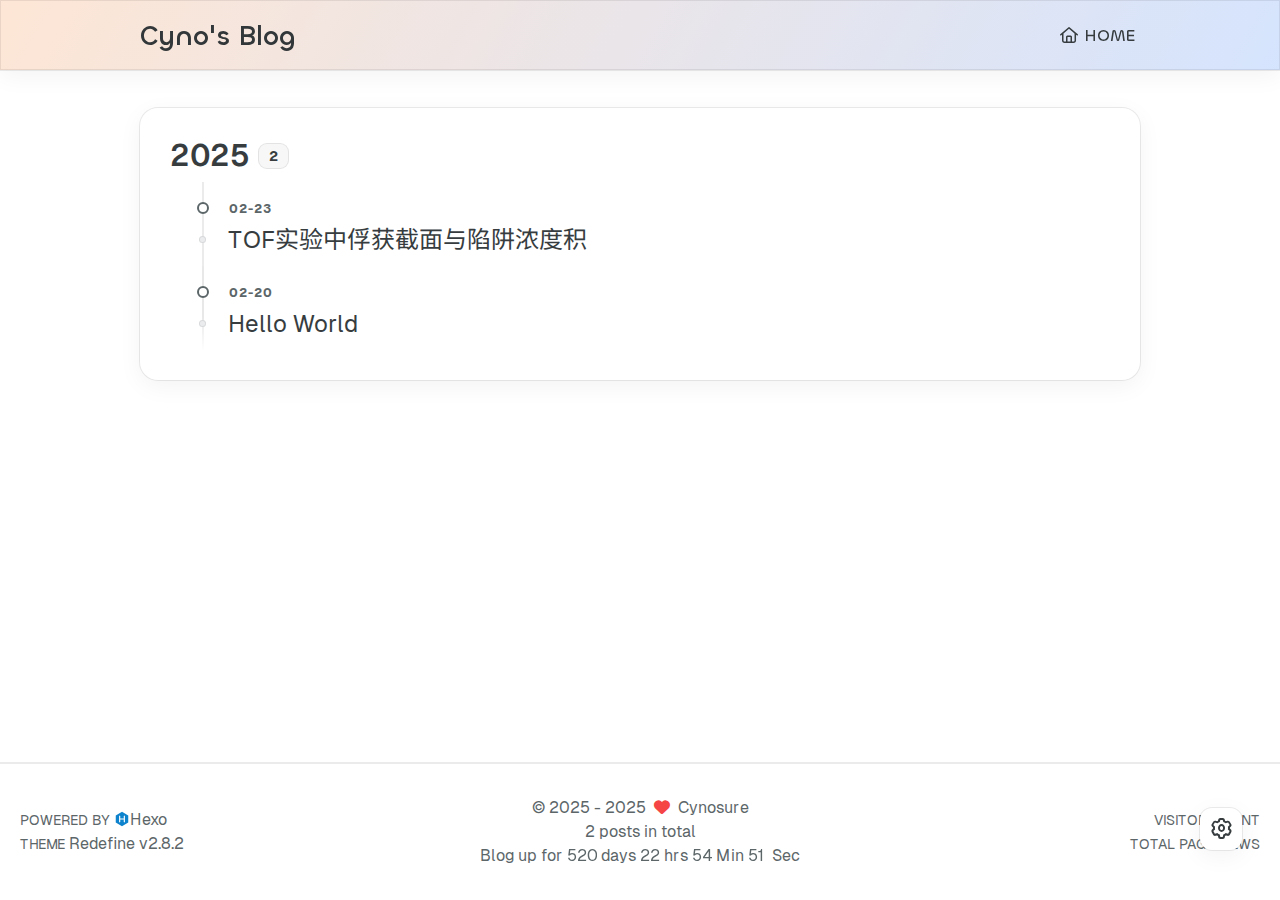
==== commit 56f52c5b: "Site updated: 2025-02-24 00:52:41" ====
--- a/archives/index.html
+++ b/archives/index.html
@@ -69,15 +69,4 @@
             setTimeout(function () {
                 preloader.style.display = 'none';
             }, 200);
-        }</script></div><main class="page-container" id="swup"><div class="main-content-container flex flex-col justify-between min-h-dvh"><div class="main-content-header"><header class="navbar-container px-6 md:px-12"><div class="navbar-content transition-navbar"><div class="left"><a class="logo-title" href="/">Cyno&#39;s Blog</a></div><div class="right"><div class="desktop"><ul class="navbar-list"><li class="navbar-item"><a href="/"><i class="fa-regular fa-house fa-fw"></i> HOME</a></li></ul></div><div class="mobile"><div class="icon-item navbar-bar"><div class="navbar-bar-middle"></div></div></div></div></div><div class="navbar-drawer h-dvh w-full absolute top-0 left-0 bg-background-color flex flex-col justify-between"><ul class="drawer-navbar-list flex flex-col px-4 justify-center items-start"><li class="drawer-navbar-item text-base my-1.5 flex flex-col w-full"><a class="py-1.5 px-2 flex flex-row items-center justify-between gap-1 hover:!text-primary active:!text-primary text-2xl font-semibold group border-b border-border-color hover:border-primary w-full" href="/"><span>HOME </span><i class="fa-regular fa-house fa-sm fa-fw"></i></a></li></ul><div class="statistics flex justify-around my-2.5"><a class="item tag-count-item flex flex-col justify-center items-center w-20" href="/tags"><div class="number text-2xl sm:text-xl text-second-text-color font-semibold">1</div><div class="label text-third-text-color text-sm">Tags</div></a><a class="item tag-count-item flex flex-col justify-center items-center w-20" href="/categories"><div class="number text-2xl sm:text-xl text-second-text-color font-semibold">0</div><div class="label text-third-text-color text-sm">Categories</div></a><a class="item tag-count-item flex flex-col justify-center items-center w-20" href="/archives"><div class="number text-2xl sm:text-xl text-second-text-color font-semibold">2</div><div class="label text-third-text-color text-sm">Posts</div></a></div></div><div class="window-mask"></div></header></div><div class="main-content-body transition-fade-up"><div class="main-content"><div class="archive-container shadow-none hover:shadow-none sm:shadow-redefine sm:hover:shadow-redefine-hover"><div class="archive-list-container"><section class="archive-item mb-spacing-unit last:mb-0"><div class="archive-item-header flex flex-row items-center mb-2"><span class="archive-year font-semibold text-3xl mr-2">2025</span> <span class="archive-year-post-count text-xs md:text-sm font-bold rounded-small bg-third-background-color py-[2px] px-[10px] border border-border-color">2</span></div><ul class="article-list pl-0 md:pl-8 text-lg leading-[1.5]"><li class="article-item space-y-2 px-6 pt-10 pb-2 text-xl relative border-l-2 border-border-color" date-is="02-23"><a href="/2025/02/23/ToF/" class="block w-fit"><span class="article-title my-0.5 text-2xl">TOF实验中俘获截面与陷阱浓度积</span></a></li><li class="article-item space-y-2 px-6 pt-10 pb-2 text-xl relative border-l-2 border-border-color" date-is="02-20"><a href="/2025/02/20/hello-world/" class="block w-fit"><span class="article-title my-0.5 text-2xl">Hello World</span></a></li></ul></section></div></div></div></div><div class="main-content-footer"><footer class="footer mt-5 py-5 h-auto text-base text-third-text-color relative border-t-2 border-t-border-color"><div class="info-container py-3 text-center"><div class="text-center">&copy; <span>2025</span> - 2025&nbsp;&nbsp;<i class="fa-solid fa-heart fa-beat" style="--fa-animation-duration:0.5s;color:#f54545"></i>&nbsp;&nbsp;<a href="/">Cynosure</a><p class="post-count space-x-0.5"><span>2 posts in total</span></p></div><script data-swup-reload-script src="https://cn.vercount.one/js"></script><div class="relative text-center lg:absolute lg:right-[20px] lg:top-1/2 lg:-translate-y-1/2 lg:text-right"><span id="busuanzi_container_site_uv" class="lg:!block"><span class="text-sm">VISITOR COUNT</span> <span id="busuanzi_value_site_uv"></span> </span><span id="busuanzi_container_site_pv" class="lg:!block"><span class="text-sm">TOTAL PAGE VIEWS</span> <span id="busuanzi_value_site_pv"></span></span></div><div class="relative text-center lg:absolute lg:left-[20px] lg:top-1/2 lg:-translate-y-1/2 lg:text-left"><span class="lg:block text-sm">POWERED BY <?xml version="1.0" encoding="utf-8"?><!DOCTYPE svg PUBLIC "-//W3C//DTD SVG 1.1//EN" "http://www.w3.org/Graphics/SVG/1.1/DTD/svg11.dtd"><svg class="relative top-[2px] inline-block align-baseline" version="1.1" id="圖層_1" xmlns="http://www.w3.org/2000/svg" xmlns:xlink="http://www.w3.org/1999/xlink" x="0px" y="0px" width="1rem" height="1rem" viewBox="0 0 512 512" enable-background="new 0 0 512 512" xml:space="preserve"><path fill="#0E83CD" d="M256.4,25.8l-200,115.5L56,371.5l199.6,114.7l200-115.5l0.4-230.2L256.4,25.8z M349,354.6l-18.4,10.7l-18.6-11V275H200v79.6l-18.4,10.7l-18.6-11v-197l18.5-10.6l18.5,10.8V237h112v-79.6l18.5-10.6l18.5,10.8V354.6z"/></svg><a target="_blank" class="text-base" href="https://hexo.io">Hexo</a></span> <span class="text-sm lg:block">THEME&nbsp;<a class="text-base" target="_blank" href="https://github.com/EvanNotFound/hexo-theme-redefine">Redefine v2.8.2</a></span></div><div>Blog up for <span class="odometer" id="runtime_days"></span> days <span class="odometer" id="runtime_hours"></span> hrs <span class="odometer" id="runtime_minutes"></span> Min <span class="odometer" id="runtime_seconds"></span> Sec</div><script data-swup-reload-script>try{function odometer_init(){document.querySelectorAll(".odometer").forEach(e=>{new Odometer({el:e,format:"( ddd).dd",duration:200})})}odometer_init()}catch(e){}</script></div></footer></div></div><div class="right-side-tools-container"><div class="side-tools-container"><ul class="hidden-tools-list"><li class="right-bottom-tools tool-font-adjust-plus flex justify-center items-center"><i class="fa-regular fa-magnifying-glass-plus"></i></li><li class="right-bottom-tools tool-font-adjust-minus flex justify-center items-center"><i class="fa-regular fa-magnifying-glass-minus"></i></li><li class="right-bottom-tools tool-dark-light-toggle flex justify-center items-center"><i class="fa-regular fa-moon"></i></li><li class="right-bottom-tools tool-scroll-to-top flex justify-center items-center"><i class="fa-regular fa-arrow-up"></i></li><li class="right-bottom-tools tool-scroll-to-bottom flex justify-center items-center"><i class="fa-regular fa-arrow-down"></i></li></ul><ul class="visible-tools-list"><li class="right-bottom-tools toggle-tools-list flex justify-center items-center"><i class="fa-regular fa-cog fa-spin"></i></li></ul></div></div><div class="image-viewer-container"><img src=""></div></main><script src="/js/build/libs/Swup.min.js"></script><script src="/js/build/libs/SwupSlideTheme.min.js"></script><script src="/js/build/libs/SwupScriptsPlugin.min.js"></script><script src="/js/build/libs/SwupProgressPlugin.min.js"></script><script src="/js/build/libs/SwupScrollPlugin.min.js"></script><script src="/js/build/libs/SwupPreloadPlugin.min.js"></script><script>const swup=new Swup({plugins:[new SwupScriptsPlugin({optin:!0}),new SwupProgressPlugin,new SwupScrollPlugin({offset:80}),new SwupSlideTheme({mainElement:".main-content-body"}),new SwupPreloadPlugin],containers:["#swup"]})</script><script src="/js/build/tools/imageViewer.js" type="module"></script><script src="/js/build/utils.js" type="module"></script><script src="/js/build/main.js" type="module"></script><script src="/js/build/layouts/navbarShrink.js" type="module"></script><script src="/js/build/tools/scrollTopBottom.js" type="module"></script><script src="/js/build/tools/lightDarkSwitch.js" type="module"></script><script src="/js/build/layouts/categoryList.js" type="module"></script><script src="/js/build/tools/codeBlock.js" type="module"></script><script src="/js/build/layouts/lazyload.js" type="module"></script><script src="/js/build/tools/runtime.js"></script><script src="/js/build/libs/odometer.min.js"></script><link rel="stylesheet" href="/assets/odometer-theme-minimal.css"><script src="/js/build/libs/Typed.min.js"></script><script src="/js/build/plugins/typed.js" type="module"></script><script src="/js/build/tools/tocToggle.js" type="module" data-swup-reload-script=""></script><script src="/js/build/layouts/toc.js" type="module" data-swup-reload-script=""></script><script src="/js/build/plugins/tabs.js" type="module" data-swup-reload-script=""></script><script src="/js/build/libs/moment-with-locales.min.js" data-swup-reload-script=""></script><script src="/js/build/layouts/essays.js" type="module" data-swup-reload-script=""></script><script type="text/x-mathjax-config">MathJax.Hub.Config({
-        tex2jax: {
-            inlineMath: [ ["$","$"], ["\\(","\\)"] ],
-            skipTags: ['script', 'noscript', 'style', 'textarea', 'pre', 'code'],
-            processEscapes: true
-        }
-    });
-    MathJax.Hub.Queue(function() {
-        var all = MathJax.Hub.getAllJax();
-        for (var i = 0; i < all.length; ++i)
-            all[i].SourceElement().parentNode.className += ' has-jax';
-    });</script><script src="http://cdn.mathjax.org/mathjax/latest/MathJax.js?config=TeX-AMS-MML_HTMLorMML"></script></body></html>+        }</script></div><main class="page-container" id="swup"><div class="main-content-container flex flex-col justify-between min-h-dvh"><div class="main-content-header"><header class="navbar-container px-6 md:px-12"><div class="navbar-content transition-navbar"><div class="left"><a class="logo-title" href="/">Cyno&#39;s Blog</a></div><div class="right"><div class="desktop"><ul class="navbar-list"><li class="navbar-item"><a href="/"><i class="fa-regular fa-house fa-fw"></i> HOME</a></li></ul></div><div class="mobile"><div class="icon-item navbar-bar"><div class="navbar-bar-middle"></div></div></div></div></div><div class="navbar-drawer h-dvh w-full absolute top-0 left-0 bg-background-color flex flex-col justify-between"><ul class="drawer-navbar-list flex flex-col px-4 justify-center items-start"><li class="drawer-navbar-item text-base my-1.5 flex flex-col w-full"><a class="py-1.5 px-2 flex flex-row items-center justify-between gap-1 hover:!text-primary active:!text-primary text-2xl font-semibold group border-b border-border-color hover:border-primary w-full" href="/"><span>HOME </span><i class="fa-regular fa-house fa-sm fa-fw"></i></a></li></ul><div class="statistics flex justify-around my-2.5"><a class="item tag-count-item flex flex-col justify-center items-center w-20" href="/tags"><div class="number text-2xl sm:text-xl text-second-text-color font-semibold">1</div><div class="label text-third-text-color text-sm">Tags</div></a><a class="item tag-count-item flex flex-col justify-center items-center w-20" href="/categories"><div class="number text-2xl sm:text-xl text-second-text-color font-semibold">0</div><div class="label text-third-text-color text-sm">Categories</div></a><a class="item tag-count-item flex flex-col justify-center items-center w-20" href="/archives"><div class="number text-2xl sm:text-xl text-second-text-color font-semibold">2</div><div class="label text-third-text-color text-sm">Posts</div></a></div></div><div class="window-mask"></div></header></div><div class="main-content-body transition-fade-up"><div class="main-content"><div class="archive-container shadow-none hover:shadow-none sm:shadow-redefine sm:hover:shadow-redefine-hover"><div class="archive-list-container"><section class="archive-item mb-spacing-unit last:mb-0"><div class="archive-item-header flex flex-row items-center mb-2"><span class="archive-year font-semibold text-3xl mr-2">2025</span> <span class="archive-year-post-count text-xs md:text-sm font-bold rounded-small bg-third-background-color py-[2px] px-[10px] border border-border-color">2</span></div><ul class="article-list pl-0 md:pl-8 text-lg leading-[1.5]"><li class="article-item space-y-2 px-6 pt-10 pb-2 text-xl relative border-l-2 border-border-color" date-is="02-23"><a href="/2025/02/23/ToF/" class="block w-fit"><span class="article-title my-0.5 text-2xl">TOF实验中俘获截面与陷阱浓度积</span></a></li><li class="article-item space-y-2 px-6 pt-10 pb-2 text-xl relative border-l-2 border-border-color" date-is="02-20"><a href="/2025/02/20/hello-world/" class="block w-fit"><span class="article-title my-0.5 text-2xl">Hello World</span></a></li></ul></section></div></div></div></div><div class="main-content-footer"><footer class="footer mt-5 py-5 h-auto text-base text-third-text-color relative border-t-2 border-t-border-color"><div class="info-container py-3 text-center"><div class="text-center">&copy; <span>2025</span> - 2025&nbsp;&nbsp;<i class="fa-solid fa-heart fa-beat" style="--fa-animation-duration:0.5s;color:#f54545"></i>&nbsp;&nbsp;<a href="/">Cynosure</a><p class="post-count space-x-0.5"><span>2 posts in total</span></p></div><script data-swup-reload-script src="https://cn.vercount.one/js"></script><div class="relative text-center lg:absolute lg:right-[20px] lg:top-1/2 lg:-translate-y-1/2 lg:text-right"><span id="busuanzi_container_site_uv" class="lg:!block"><span class="text-sm">VISITOR COUNT</span> <span id="busuanzi_value_site_uv"></span> </span><span id="busuanzi_container_site_pv" class="lg:!block"><span class="text-sm">TOTAL PAGE VIEWS</span> <span id="busuanzi_value_site_pv"></span></span></div><div class="relative text-center lg:absolute lg:left-[20px] lg:top-1/2 lg:-translate-y-1/2 lg:text-left"><span class="lg:block text-sm">POWERED BY <?xml version="1.0" encoding="utf-8"?><!DOCTYPE svg PUBLIC "-//W3C//DTD SVG 1.1//EN" "http://www.w3.org/Graphics/SVG/1.1/DTD/svg11.dtd"><svg class="relative top-[2px] inline-block align-baseline" version="1.1" id="圖層_1" xmlns="http://www.w3.org/2000/svg" xmlns:xlink="http://www.w3.org/1999/xlink" x="0px" y="0px" width="1rem" height="1rem" viewBox="0 0 512 512" enable-background="new 0 0 512 512" xml:space="preserve"><path fill="#0E83CD" d="M256.4,25.8l-200,115.5L56,371.5l199.6,114.7l200-115.5l0.4-230.2L256.4,25.8z M349,354.6l-18.4,10.7l-18.6-11V275H200v79.6l-18.4,10.7l-18.6-11v-197l18.5-10.6l18.5,10.8V237h112v-79.6l18.5-10.6l18.5,10.8V354.6z"/></svg><a target="_blank" class="text-base" href="https://hexo.io">Hexo</a></span> <span class="text-sm lg:block">THEME&nbsp;<a class="text-base" target="_blank" href="https://github.com/EvanNotFound/hexo-theme-redefine">Redefine v2.8.2</a></span></div><div>Blog up for <span class="odometer" id="runtime_days"></span> days <span class="odometer" id="runtime_hours"></span> hrs <span class="odometer" id="runtime_minutes"></span> Min <span class="odometer" id="runtime_seconds"></span> Sec</div><script data-swup-reload-script>try{function odometer_init(){document.querySelectorAll(".odometer").forEach(e=>{new Odometer({el:e,format:"( ddd).dd",duration:200})})}odometer_init()}catch(e){}</script></div></footer></div></div><div class="right-side-tools-container"><div class="side-tools-container"><ul class="hidden-tools-list"><li class="right-bottom-tools tool-font-adjust-plus flex justify-center items-center"><i class="fa-regular fa-magnifying-glass-plus"></i></li><li class="right-bottom-tools tool-font-adjust-minus flex justify-center items-center"><i class="fa-regular fa-magnifying-glass-minus"></i></li><li class="right-bottom-tools tool-dark-light-toggle flex justify-center items-center"><i class="fa-regular fa-moon"></i></li><li class="right-bottom-tools tool-scroll-to-top flex justify-center items-center"><i class="fa-regular fa-arrow-up"></i></li><li class="right-bottom-tools tool-scroll-to-bottom flex justify-center items-center"><i class="fa-regular fa-arrow-down"></i></li></ul><ul class="visible-tools-list"><li class="right-bottom-tools toggle-tools-list flex justify-center items-center"><i class="fa-regular fa-cog fa-spin"></i></li></ul></div></div><div class="image-viewer-container"><img src=""></div></main><script src="/js/build/libs/Swup.min.js"></script><script src="/js/build/libs/SwupSlideTheme.min.js"></script><script src="/js/build/libs/SwupScriptsPlugin.min.js"></script><script src="/js/build/libs/SwupProgressPlugin.min.js"></script><script src="/js/build/libs/SwupScrollPlugin.min.js"></script><script src="/js/build/libs/SwupPreloadPlugin.min.js"></script><script>const swup=new Swup({plugins:[new SwupScriptsPlugin({optin:!0}),new SwupProgressPlugin,new SwupScrollPlugin({offset:80}),new SwupSlideTheme({mainElement:".main-content-body"}),new SwupPreloadPlugin],containers:["#swup"]})</script><script src="/js/build/tools/imageViewer.js" type="module"></script><script src="/js/build/utils.js" type="module"></script><script src="/js/build/main.js" type="module"></script><script src="/js/build/layouts/navbarShrink.js" type="module"></script><script src="/js/build/tools/scrollTopBottom.js" type="module"></script><script src="/js/build/tools/lightDarkSwitch.js" type="module"></script><script src="/js/build/layouts/categoryList.js" type="module"></script><script src="/js/build/tools/codeBlock.js" type="module"></script><script src="/js/build/layouts/lazyload.js" type="module"></script><script src="/js/build/tools/runtime.js"></script><script src="/js/build/libs/odometer.min.js"></script><link rel="stylesheet" href="/assets/odometer-theme-minimal.css"><script src="/js/build/libs/Typed.min.js"></script><script src="/js/build/plugins/typed.js" type="module"></script><script src="/js/build/tools/tocToggle.js" type="module" data-swup-reload-script=""></script><script src="/js/build/layouts/toc.js" type="module" data-swup-reload-script=""></script><script src="/js/build/plugins/tabs.js" type="module" data-swup-reload-script=""></script><script src="/js/build/libs/moment-with-locales.min.js" data-swup-reload-script=""></script><script src="/js/build/layouts/essays.js" type="module" data-swup-reload-script=""></script></body></html>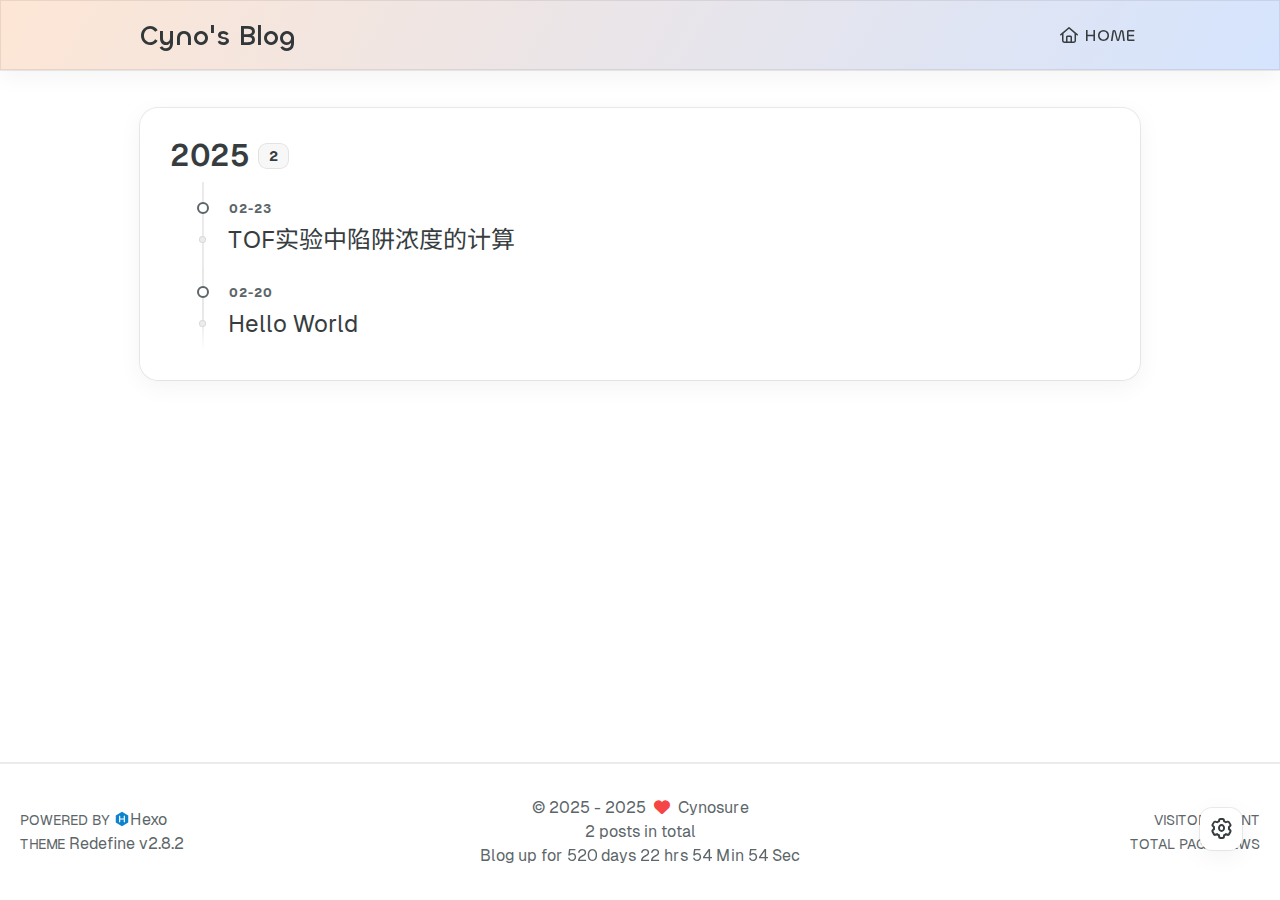
==== commit 5c26b1f7: "Site updated: 2025-02-24 00:54:03" ====
--- a/archives/index.html
+++ b/archives/index.html
@@ -69,4 +69,4 @@
             setTimeout(function () {
                 preloader.style.display = 'none';
             }, 200);
-        }</script></div><main class="page-container" id="swup"><div class="main-content-container flex flex-col justify-between min-h-dvh"><div class="main-content-header"><header class="navbar-container px-6 md:px-12"><div class="navbar-content transition-navbar"><div class="left"><a class="logo-title" href="/">Cyno&#39;s Blog</a></div><div class="right"><div class="desktop"><ul class="navbar-list"><li class="navbar-item"><a href="/"><i class="fa-regular fa-house fa-fw"></i> HOME</a></li></ul></div><div class="mobile"><div class="icon-item navbar-bar"><div class="navbar-bar-middle"></div></div></div></div></div><div class="navbar-drawer h-dvh w-full absolute top-0 left-0 bg-background-color flex flex-col justify-between"><ul class="drawer-navbar-list flex flex-col px-4 justify-center items-start"><li class="drawer-navbar-item text-base my-1.5 flex flex-col w-full"><a class="py-1.5 px-2 flex flex-row items-center justify-between gap-1 hover:!text-primary active:!text-primary text-2xl font-semibold group border-b border-border-color hover:border-primary w-full" href="/"><span>HOME </span><i class="fa-regular fa-house fa-sm fa-fw"></i></a></li></ul><div class="statistics flex justify-around my-2.5"><a class="item tag-count-item flex flex-col justify-center items-center w-20" href="/tags"><div class="number text-2xl sm:text-xl text-second-text-color font-semibold">1</div><div class="label text-third-text-color text-sm">Tags</div></a><a class="item tag-count-item flex flex-col justify-center items-center w-20" href="/categories"><div class="number text-2xl sm:text-xl text-second-text-color font-semibold">0</div><div class="label text-third-text-color text-sm">Categories</div></a><a class="item tag-count-item flex flex-col justify-center items-center w-20" href="/archives"><div class="number text-2xl sm:text-xl text-second-text-color font-semibold">2</div><div class="label text-third-text-color text-sm">Posts</div></a></div></div><div class="window-mask"></div></header></div><div class="main-content-body transition-fade-up"><div class="main-content"><div class="archive-container shadow-none hover:shadow-none sm:shadow-redefine sm:hover:shadow-redefine-hover"><div class="archive-list-container"><section class="archive-item mb-spacing-unit last:mb-0"><div class="archive-item-header flex flex-row items-center mb-2"><span class="archive-year font-semibold text-3xl mr-2">2025</span> <span class="archive-year-post-count text-xs md:text-sm font-bold rounded-small bg-third-background-color py-[2px] px-[10px] border border-border-color">2</span></div><ul class="article-list pl-0 md:pl-8 text-lg leading-[1.5]"><li class="article-item space-y-2 px-6 pt-10 pb-2 text-xl relative border-l-2 border-border-color" date-is="02-23"><a href="/2025/02/23/ToF/" class="block w-fit"><span class="article-title my-0.5 text-2xl">TOF实验中俘获截面与陷阱浓度积</span></a></li><li class="article-item space-y-2 px-6 pt-10 pb-2 text-xl relative border-l-2 border-border-color" date-is="02-20"><a href="/2025/02/20/hello-world/" class="block w-fit"><span class="article-title my-0.5 text-2xl">Hello World</span></a></li></ul></section></div></div></div></div><div class="main-content-footer"><footer class="footer mt-5 py-5 h-auto text-base text-third-text-color relative border-t-2 border-t-border-color"><div class="info-container py-3 text-center"><div class="text-center">&copy; <span>2025</span> - 2025&nbsp;&nbsp;<i class="fa-solid fa-heart fa-beat" style="--fa-animation-duration:0.5s;color:#f54545"></i>&nbsp;&nbsp;<a href="/">Cynosure</a><p class="post-count space-x-0.5"><span>2 posts in total</span></p></div><script data-swup-reload-script src="https://cn.vercount.one/js"></script><div class="relative text-center lg:absolute lg:right-[20px] lg:top-1/2 lg:-translate-y-1/2 lg:text-right"><span id="busuanzi_container_site_uv" class="lg:!block"><span class="text-sm">VISITOR COUNT</span> <span id="busuanzi_value_site_uv"></span> </span><span id="busuanzi_container_site_pv" class="lg:!block"><span class="text-sm">TOTAL PAGE VIEWS</span> <span id="busuanzi_value_site_pv"></span></span></div><div class="relative text-center lg:absolute lg:left-[20px] lg:top-1/2 lg:-translate-y-1/2 lg:text-left"><span class="lg:block text-sm">POWERED BY <?xml version="1.0" encoding="utf-8"?><!DOCTYPE svg PUBLIC "-//W3C//DTD SVG 1.1//EN" "http://www.w3.org/Graphics/SVG/1.1/DTD/svg11.dtd"><svg class="relative top-[2px] inline-block align-baseline" version="1.1" id="圖層_1" xmlns="http://www.w3.org/2000/svg" xmlns:xlink="http://www.w3.org/1999/xlink" x="0px" y="0px" width="1rem" height="1rem" viewBox="0 0 512 512" enable-background="new 0 0 512 512" xml:space="preserve"><path fill="#0E83CD" d="M256.4,25.8l-200,115.5L56,371.5l199.6,114.7l200-115.5l0.4-230.2L256.4,25.8z M349,354.6l-18.4,10.7l-18.6-11V275H200v79.6l-18.4,10.7l-18.6-11v-197l18.5-10.6l18.5,10.8V237h112v-79.6l18.5-10.6l18.5,10.8V354.6z"/></svg><a target="_blank" class="text-base" href="https://hexo.io">Hexo</a></span> <span class="text-sm lg:block">THEME&nbsp;<a class="text-base" target="_blank" href="https://github.com/EvanNotFound/hexo-theme-redefine">Redefine v2.8.2</a></span></div><div>Blog up for <span class="odometer" id="runtime_days"></span> days <span class="odometer" id="runtime_hours"></span> hrs <span class="odometer" id="runtime_minutes"></span> Min <span class="odometer" id="runtime_seconds"></span> Sec</div><script data-swup-reload-script>try{function odometer_init(){document.querySelectorAll(".odometer").forEach(e=>{new Odometer({el:e,format:"( ddd).dd",duration:200})})}odometer_init()}catch(e){}</script></div></footer></div></div><div class="right-side-tools-container"><div class="side-tools-container"><ul class="hidden-tools-list"><li class="right-bottom-tools tool-font-adjust-plus flex justify-center items-center"><i class="fa-regular fa-magnifying-glass-plus"></i></li><li class="right-bottom-tools tool-font-adjust-minus flex justify-center items-center"><i class="fa-regular fa-magnifying-glass-minus"></i></li><li class="right-bottom-tools tool-dark-light-toggle flex justify-center items-center"><i class="fa-regular fa-moon"></i></li><li class="right-bottom-tools tool-scroll-to-top flex justify-center items-center"><i class="fa-regular fa-arrow-up"></i></li><li class="right-bottom-tools tool-scroll-to-bottom flex justify-center items-center"><i class="fa-regular fa-arrow-down"></i></li></ul><ul class="visible-tools-list"><li class="right-bottom-tools toggle-tools-list flex justify-center items-center"><i class="fa-regular fa-cog fa-spin"></i></li></ul></div></div><div class="image-viewer-container"><img src=""></div></main><script src="/js/build/libs/Swup.min.js"></script><script src="/js/build/libs/SwupSlideTheme.min.js"></script><script src="/js/build/libs/SwupScriptsPlugin.min.js"></script><script src="/js/build/libs/SwupProgressPlugin.min.js"></script><script src="/js/build/libs/SwupScrollPlugin.min.js"></script><script src="/js/build/libs/SwupPreloadPlugin.min.js"></script><script>const swup=new Swup({plugins:[new SwupScriptsPlugin({optin:!0}),new SwupProgressPlugin,new SwupScrollPlugin({offset:80}),new SwupSlideTheme({mainElement:".main-content-body"}),new SwupPreloadPlugin],containers:["#swup"]})</script><script src="/js/build/tools/imageViewer.js" type="module"></script><script src="/js/build/utils.js" type="module"></script><script src="/js/build/main.js" type="module"></script><script src="/js/build/layouts/navbarShrink.js" type="module"></script><script src="/js/build/tools/scrollTopBottom.js" type="module"></script><script src="/js/build/tools/lightDarkSwitch.js" type="module"></script><script src="/js/build/layouts/categoryList.js" type="module"></script><script src="/js/build/tools/codeBlock.js" type="module"></script><script src="/js/build/layouts/lazyload.js" type="module"></script><script src="/js/build/tools/runtime.js"></script><script src="/js/build/libs/odometer.min.js"></script><link rel="stylesheet" href="/assets/odometer-theme-minimal.css"><script src="/js/build/libs/Typed.min.js"></script><script src="/js/build/plugins/typed.js" type="module"></script><script src="/js/build/tools/tocToggle.js" type="module" data-swup-reload-script=""></script><script src="/js/build/layouts/toc.js" type="module" data-swup-reload-script=""></script><script src="/js/build/plugins/tabs.js" type="module" data-swup-reload-script=""></script><script src="/js/build/libs/moment-with-locales.min.js" data-swup-reload-script=""></script><script src="/js/build/layouts/essays.js" type="module" data-swup-reload-script=""></script></body></html>+        }</script></div><main class="page-container" id="swup"><div class="main-content-container flex flex-col justify-between min-h-dvh"><div class="main-content-header"><header class="navbar-container px-6 md:px-12"><div class="navbar-content transition-navbar"><div class="left"><a class="logo-title" href="/">Cyno&#39;s Blog</a></div><div class="right"><div class="desktop"><ul class="navbar-list"><li class="navbar-item"><a href="/"><i class="fa-regular fa-house fa-fw"></i> HOME</a></li></ul></div><div class="mobile"><div class="icon-item navbar-bar"><div class="navbar-bar-middle"></div></div></div></div></div><div class="navbar-drawer h-dvh w-full absolute top-0 left-0 bg-background-color flex flex-col justify-between"><ul class="drawer-navbar-list flex flex-col px-4 justify-center items-start"><li class="drawer-navbar-item text-base my-1.5 flex flex-col w-full"><a class="py-1.5 px-2 flex flex-row items-center justify-between gap-1 hover:!text-primary active:!text-primary text-2xl font-semibold group border-b border-border-color hover:border-primary w-full" href="/"><span>HOME </span><i class="fa-regular fa-house fa-sm fa-fw"></i></a></li></ul><div class="statistics flex justify-around my-2.5"><a class="item tag-count-item flex flex-col justify-center items-center w-20" href="/tags"><div class="number text-2xl sm:text-xl text-second-text-color font-semibold">1</div><div class="label text-third-text-color text-sm">Tags</div></a><a class="item tag-count-item flex flex-col justify-center items-center w-20" href="/categories"><div class="number text-2xl sm:text-xl text-second-text-color font-semibold">0</div><div class="label text-third-text-color text-sm">Categories</div></a><a class="item tag-count-item flex flex-col justify-center items-center w-20" href="/archives"><div class="number text-2xl sm:text-xl text-second-text-color font-semibold">2</div><div class="label text-third-text-color text-sm">Posts</div></a></div></div><div class="window-mask"></div></header></div><div class="main-content-body transition-fade-up"><div class="main-content"><div class="archive-container shadow-none hover:shadow-none sm:shadow-redefine sm:hover:shadow-redefine-hover"><div class="archive-list-container"><section class="archive-item mb-spacing-unit last:mb-0"><div class="archive-item-header flex flex-row items-center mb-2"><span class="archive-year font-semibold text-3xl mr-2">2025</span> <span class="archive-year-post-count text-xs md:text-sm font-bold rounded-small bg-third-background-color py-[2px] px-[10px] border border-border-color">2</span></div><ul class="article-list pl-0 md:pl-8 text-lg leading-[1.5]"><li class="article-item space-y-2 px-6 pt-10 pb-2 text-xl relative border-l-2 border-border-color" date-is="02-23"><a href="/2025/02/23/ToF/" class="block w-fit"><span class="article-title my-0.5 text-2xl">TOF实验中陷阱浓度的计算</span></a></li><li class="article-item space-y-2 px-6 pt-10 pb-2 text-xl relative border-l-2 border-border-color" date-is="02-20"><a href="/2025/02/20/hello-world/" class="block w-fit"><span class="article-title my-0.5 text-2xl">Hello World</span></a></li></ul></section></div></div></div></div><div class="main-content-footer"><footer class="footer mt-5 py-5 h-auto text-base text-third-text-color relative border-t-2 border-t-border-color"><div class="info-container py-3 text-center"><div class="text-center">&copy; <span>2025</span> - 2025&nbsp;&nbsp;<i class="fa-solid fa-heart fa-beat" style="--fa-animation-duration:0.5s;color:#f54545"></i>&nbsp;&nbsp;<a href="/">Cynosure</a><p class="post-count space-x-0.5"><span>2 posts in total</span></p></div><script data-swup-reload-script src="https://cn.vercount.one/js"></script><div class="relative text-center lg:absolute lg:right-[20px] lg:top-1/2 lg:-translate-y-1/2 lg:text-right"><span id="busuanzi_container_site_uv" class="lg:!block"><span class="text-sm">VISITOR COUNT</span> <span id="busuanzi_value_site_uv"></span> </span><span id="busuanzi_container_site_pv" class="lg:!block"><span class="text-sm">TOTAL PAGE VIEWS</span> <span id="busuanzi_value_site_pv"></span></span></div><div class="relative text-center lg:absolute lg:left-[20px] lg:top-1/2 lg:-translate-y-1/2 lg:text-left"><span class="lg:block text-sm">POWERED BY <?xml version="1.0" encoding="utf-8"?><!DOCTYPE svg PUBLIC "-//W3C//DTD SVG 1.1//EN" "http://www.w3.org/Graphics/SVG/1.1/DTD/svg11.dtd"><svg class="relative top-[2px] inline-block align-baseline" version="1.1" id="圖層_1" xmlns="http://www.w3.org/2000/svg" xmlns:xlink="http://www.w3.org/1999/xlink" x="0px" y="0px" width="1rem" height="1rem" viewBox="0 0 512 512" enable-background="new 0 0 512 512" xml:space="preserve"><path fill="#0E83CD" d="M256.4,25.8l-200,115.5L56,371.5l199.6,114.7l200-115.5l0.4-230.2L256.4,25.8z M349,354.6l-18.4,10.7l-18.6-11V275H200v79.6l-18.4,10.7l-18.6-11v-197l18.5-10.6l18.5,10.8V237h112v-79.6l18.5-10.6l18.5,10.8V354.6z"/></svg><a target="_blank" class="text-base" href="https://hexo.io">Hexo</a></span> <span class="text-sm lg:block">THEME&nbsp;<a class="text-base" target="_blank" href="https://github.com/EvanNotFound/hexo-theme-redefine">Redefine v2.8.2</a></span></div><div>Blog up for <span class="odometer" id="runtime_days"></span> days <span class="odometer" id="runtime_hours"></span> hrs <span class="odometer" id="runtime_minutes"></span> Min <span class="odometer" id="runtime_seconds"></span> Sec</div><script data-swup-reload-script>try{function odometer_init(){document.querySelectorAll(".odometer").forEach(e=>{new Odometer({el:e,format:"( ddd).dd",duration:200})})}odometer_init()}catch(e){}</script></div></footer></div></div><div class="right-side-tools-container"><div class="side-tools-container"><ul class="hidden-tools-list"><li class="right-bottom-tools tool-font-adjust-plus flex justify-center items-center"><i class="fa-regular fa-magnifying-glass-plus"></i></li><li class="right-bottom-tools tool-font-adjust-minus flex justify-center items-center"><i class="fa-regular fa-magnifying-glass-minus"></i></li><li class="right-bottom-tools tool-dark-light-toggle flex justify-center items-center"><i class="fa-regular fa-moon"></i></li><li class="right-bottom-tools tool-scroll-to-top flex justify-center items-center"><i class="fa-regular fa-arrow-up"></i></li><li class="right-bottom-tools tool-scroll-to-bottom flex justify-center items-center"><i class="fa-regular fa-arrow-down"></i></li></ul><ul class="visible-tools-list"><li class="right-bottom-tools toggle-tools-list flex justify-center items-center"><i class="fa-regular fa-cog fa-spin"></i></li></ul></div></div><div class="image-viewer-container"><img src=""></div></main><script src="/js/build/libs/Swup.min.js"></script><script src="/js/build/libs/SwupSlideTheme.min.js"></script><script src="/js/build/libs/SwupScriptsPlugin.min.js"></script><script src="/js/build/libs/SwupProgressPlugin.min.js"></script><script src="/js/build/libs/SwupScrollPlugin.min.js"></script><script src="/js/build/libs/SwupPreloadPlugin.min.js"></script><script>const swup=new Swup({plugins:[new SwupScriptsPlugin({optin:!0}),new SwupProgressPlugin,new SwupScrollPlugin({offset:80}),new SwupSlideTheme({mainElement:".main-content-body"}),new SwupPreloadPlugin],containers:["#swup"]})</script><script src="/js/build/tools/imageViewer.js" type="module"></script><script src="/js/build/utils.js" type="module"></script><script src="/js/build/main.js" type="module"></script><script src="/js/build/layouts/navbarShrink.js" type="module"></script><script src="/js/build/tools/scrollTopBottom.js" type="module"></script><script src="/js/build/tools/lightDarkSwitch.js" type="module"></script><script src="/js/build/layouts/categoryList.js" type="module"></script><script src="/js/build/tools/codeBlock.js" type="module"></script><script src="/js/build/layouts/lazyload.js" type="module"></script><script src="/js/build/tools/runtime.js"></script><script src="/js/build/libs/odometer.min.js"></script><link rel="stylesheet" href="/assets/odometer-theme-minimal.css"><script src="/js/build/libs/Typed.min.js"></script><script src="/js/build/plugins/typed.js" type="module"></script><script src="/js/build/tools/tocToggle.js" type="module" data-swup-reload-script=""></script><script src="/js/build/layouts/toc.js" type="module" data-swup-reload-script=""></script><script src="/js/build/plugins/tabs.js" type="module" data-swup-reload-script=""></script><script src="/js/build/libs/moment-with-locales.min.js" data-swup-reload-script=""></script><script src="/js/build/layouts/essays.js" type="module" data-swup-reload-script=""></script></body></html>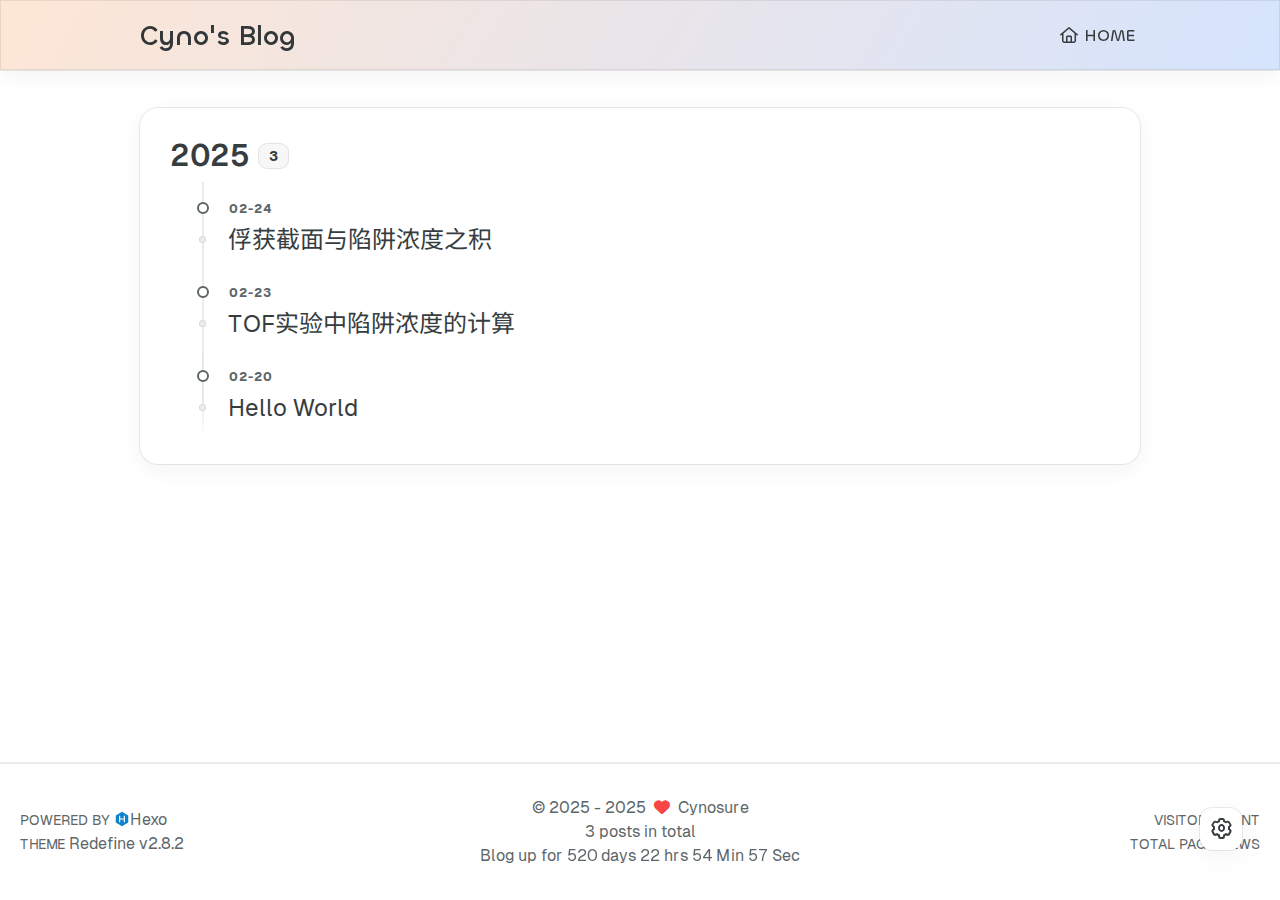
==== commit 47d844d9: "Site updated: 2025-02-24 02:08:24" ====
--- a/archives/index.html
+++ b/archives/index.html
@@ -69,4 +69,4 @@
             setTimeout(function () {
                 preloader.style.display = 'none';
             }, 200);
-        }</script></div><main class="page-container" id="swup"><div class="main-content-container flex flex-col justify-between min-h-dvh"><div class="main-content-header"><header class="navbar-container px-6 md:px-12"><div class="navbar-content transition-navbar"><div class="left"><a class="logo-title" href="/">Cyno&#39;s Blog</a></div><div class="right"><div class="desktop"><ul class="navbar-list"><li class="navbar-item"><a href="/"><i class="fa-regular fa-house fa-fw"></i> HOME</a></li></ul></div><div class="mobile"><div class="icon-item navbar-bar"><div class="navbar-bar-middle"></div></div></div></div></div><div class="navbar-drawer h-dvh w-full absolute top-0 left-0 bg-background-color flex flex-col justify-between"><ul class="drawer-navbar-list flex flex-col px-4 justify-center items-start"><li class="drawer-navbar-item text-base my-1.5 flex flex-col w-full"><a class="py-1.5 px-2 flex flex-row items-center justify-between gap-1 hover:!text-primary active:!text-primary text-2xl font-semibold group border-b border-border-color hover:border-primary w-full" href="/"><span>HOME </span><i class="fa-regular fa-house fa-sm fa-fw"></i></a></li></ul><div class="statistics flex justify-around my-2.5"><a class="item tag-count-item flex flex-col justify-center items-center w-20" href="/tags"><div class="number text-2xl sm:text-xl text-second-text-color font-semibold">1</div><div class="label text-third-text-color text-sm">Tags</div></a><a class="item tag-count-item flex flex-col justify-center items-center w-20" href="/categories"><div class="number text-2xl sm:text-xl text-second-text-color font-semibold">0</div><div class="label text-third-text-color text-sm">Categories</div></a><a class="item tag-count-item flex flex-col justify-center items-center w-20" href="/archives"><div class="number text-2xl sm:text-xl text-second-text-color font-semibold">2</div><div class="label text-third-text-color text-sm">Posts</div></a></div></div><div class="window-mask"></div></header></div><div class="main-content-body transition-fade-up"><div class="main-content"><div class="archive-container shadow-none hover:shadow-none sm:shadow-redefine sm:hover:shadow-redefine-hover"><div class="archive-list-container"><section class="archive-item mb-spacing-unit last:mb-0"><div class="archive-item-header flex flex-row items-center mb-2"><span class="archive-year font-semibold text-3xl mr-2">2025</span> <span class="archive-year-post-count text-xs md:text-sm font-bold rounded-small bg-third-background-color py-[2px] px-[10px] border border-border-color">2</span></div><ul class="article-list pl-0 md:pl-8 text-lg leading-[1.5]"><li class="article-item space-y-2 px-6 pt-10 pb-2 text-xl relative border-l-2 border-border-color" date-is="02-23"><a href="/2025/02/23/ToF/" class="block w-fit"><span class="article-title my-0.5 text-2xl">TOF实验中陷阱浓度的计算</span></a></li><li class="article-item space-y-2 px-6 pt-10 pb-2 text-xl relative border-l-2 border-border-color" date-is="02-20"><a href="/2025/02/20/hello-world/" class="block w-fit"><span class="article-title my-0.5 text-2xl">Hello World</span></a></li></ul></section></div></div></div></div><div class="main-content-footer"><footer class="footer mt-5 py-5 h-auto text-base text-third-text-color relative border-t-2 border-t-border-color"><div class="info-container py-3 text-center"><div class="text-center">&copy; <span>2025</span> - 2025&nbsp;&nbsp;<i class="fa-solid fa-heart fa-beat" style="--fa-animation-duration:0.5s;color:#f54545"></i>&nbsp;&nbsp;<a href="/">Cynosure</a><p class="post-count space-x-0.5"><span>2 posts in total</span></p></div><script data-swup-reload-script src="https://cn.vercount.one/js"></script><div class="relative text-center lg:absolute lg:right-[20px] lg:top-1/2 lg:-translate-y-1/2 lg:text-right"><span id="busuanzi_container_site_uv" class="lg:!block"><span class="text-sm">VISITOR COUNT</span> <span id="busuanzi_value_site_uv"></span> </span><span id="busuanzi_container_site_pv" class="lg:!block"><span class="text-sm">TOTAL PAGE VIEWS</span> <span id="busuanzi_value_site_pv"></span></span></div><div class="relative text-center lg:absolute lg:left-[20px] lg:top-1/2 lg:-translate-y-1/2 lg:text-left"><span class="lg:block text-sm">POWERED BY <?xml version="1.0" encoding="utf-8"?><!DOCTYPE svg PUBLIC "-//W3C//DTD SVG 1.1//EN" "http://www.w3.org/Graphics/SVG/1.1/DTD/svg11.dtd"><svg class="relative top-[2px] inline-block align-baseline" version="1.1" id="圖層_1" xmlns="http://www.w3.org/2000/svg" xmlns:xlink="http://www.w3.org/1999/xlink" x="0px" y="0px" width="1rem" height="1rem" viewBox="0 0 512 512" enable-background="new 0 0 512 512" xml:space="preserve"><path fill="#0E83CD" d="M256.4,25.8l-200,115.5L56,371.5l199.6,114.7l200-115.5l0.4-230.2L256.4,25.8z M349,354.6l-18.4,10.7l-18.6-11V275H200v79.6l-18.4,10.7l-18.6-11v-197l18.5-10.6l18.5,10.8V237h112v-79.6l18.5-10.6l18.5,10.8V354.6z"/></svg><a target="_blank" class="text-base" href="https://hexo.io">Hexo</a></span> <span class="text-sm lg:block">THEME&nbsp;<a class="text-base" target="_blank" href="https://github.com/EvanNotFound/hexo-theme-redefine">Redefine v2.8.2</a></span></div><div>Blog up for <span class="odometer" id="runtime_days"></span> days <span class="odometer" id="runtime_hours"></span> hrs <span class="odometer" id="runtime_minutes"></span> Min <span class="odometer" id="runtime_seconds"></span> Sec</div><script data-swup-reload-script>try{function odometer_init(){document.querySelectorAll(".odometer").forEach(e=>{new Odometer({el:e,format:"( ddd).dd",duration:200})})}odometer_init()}catch(e){}</script></div></footer></div></div><div class="right-side-tools-container"><div class="side-tools-container"><ul class="hidden-tools-list"><li class="right-bottom-tools tool-font-adjust-plus flex justify-center items-center"><i class="fa-regular fa-magnifying-glass-plus"></i></li><li class="right-bottom-tools tool-font-adjust-minus flex justify-center items-center"><i class="fa-regular fa-magnifying-glass-minus"></i></li><li class="right-bottom-tools tool-dark-light-toggle flex justify-center items-center"><i class="fa-regular fa-moon"></i></li><li class="right-bottom-tools tool-scroll-to-top flex justify-center items-center"><i class="fa-regular fa-arrow-up"></i></li><li class="right-bottom-tools tool-scroll-to-bottom flex justify-center items-center"><i class="fa-regular fa-arrow-down"></i></li></ul><ul class="visible-tools-list"><li class="right-bottom-tools toggle-tools-list flex justify-center items-center"><i class="fa-regular fa-cog fa-spin"></i></li></ul></div></div><div class="image-viewer-container"><img src=""></div></main><script src="/js/build/libs/Swup.min.js"></script><script src="/js/build/libs/SwupSlideTheme.min.js"></script><script src="/js/build/libs/SwupScriptsPlugin.min.js"></script><script src="/js/build/libs/SwupProgressPlugin.min.js"></script><script src="/js/build/libs/SwupScrollPlugin.min.js"></script><script src="/js/build/libs/SwupPreloadPlugin.min.js"></script><script>const swup=new Swup({plugins:[new SwupScriptsPlugin({optin:!0}),new SwupProgressPlugin,new SwupScrollPlugin({offset:80}),new SwupSlideTheme({mainElement:".main-content-body"}),new SwupPreloadPlugin],containers:["#swup"]})</script><script src="/js/build/tools/imageViewer.js" type="module"></script><script src="/js/build/utils.js" type="module"></script><script src="/js/build/main.js" type="module"></script><script src="/js/build/layouts/navbarShrink.js" type="module"></script><script src="/js/build/tools/scrollTopBottom.js" type="module"></script><script src="/js/build/tools/lightDarkSwitch.js" type="module"></script><script src="/js/build/layouts/categoryList.js" type="module"></script><script src="/js/build/tools/codeBlock.js" type="module"></script><script src="/js/build/layouts/lazyload.js" type="module"></script><script src="/js/build/tools/runtime.js"></script><script src="/js/build/libs/odometer.min.js"></script><link rel="stylesheet" href="/assets/odometer-theme-minimal.css"><script src="/js/build/libs/Typed.min.js"></script><script src="/js/build/plugins/typed.js" type="module"></script><script src="/js/build/tools/tocToggle.js" type="module" data-swup-reload-script=""></script><script src="/js/build/layouts/toc.js" type="module" data-swup-reload-script=""></script><script src="/js/build/plugins/tabs.js" type="module" data-swup-reload-script=""></script><script src="/js/build/libs/moment-with-locales.min.js" data-swup-reload-script=""></script><script src="/js/build/layouts/essays.js" type="module" data-swup-reload-script=""></script></body></html>+        }</script></div><main class="page-container" id="swup"><div class="main-content-container flex flex-col justify-between min-h-dvh"><div class="main-content-header"><header class="navbar-container px-6 md:px-12"><div class="navbar-content transition-navbar"><div class="left"><a class="logo-title" href="/">Cyno&#39;s Blog</a></div><div class="right"><div class="desktop"><ul class="navbar-list"><li class="navbar-item"><a href="/"><i class="fa-regular fa-house fa-fw"></i> HOME</a></li></ul></div><div class="mobile"><div class="icon-item navbar-bar"><div class="navbar-bar-middle"></div></div></div></div></div><div class="navbar-drawer h-dvh w-full absolute top-0 left-0 bg-background-color flex flex-col justify-between"><ul class="drawer-navbar-list flex flex-col px-4 justify-center items-start"><li class="drawer-navbar-item text-base my-1.5 flex flex-col w-full"><a class="py-1.5 px-2 flex flex-row items-center justify-between gap-1 hover:!text-primary active:!text-primary text-2xl font-semibold group border-b border-border-color hover:border-primary w-full" href="/"><span>HOME </span><i class="fa-regular fa-house fa-sm fa-fw"></i></a></li></ul><div class="statistics flex justify-around my-2.5"><a class="item tag-count-item flex flex-col justify-center items-center w-20" href="/tags"><div class="number text-2xl sm:text-xl text-second-text-color font-semibold">2</div><div class="label text-third-text-color text-sm">Tags</div></a><a class="item tag-count-item flex flex-col justify-center items-center w-20" href="/categories"><div class="number text-2xl sm:text-xl text-second-text-color font-semibold">0</div><div class="label text-third-text-color text-sm">Categories</div></a><a class="item tag-count-item flex flex-col justify-center items-center w-20" href="/archives"><div class="number text-2xl sm:text-xl text-second-text-color font-semibold">3</div><div class="label text-third-text-color text-sm">Posts</div></a></div></div><div class="window-mask"></div></header></div><div class="main-content-body transition-fade-up"><div class="main-content"><div class="archive-container shadow-none hover:shadow-none sm:shadow-redefine sm:hover:shadow-redefine-hover"><div class="archive-list-container"><section class="archive-item mb-spacing-unit last:mb-0"><div class="archive-item-header flex flex-row items-center mb-2"><span class="archive-year font-semibold text-3xl mr-2">2025</span> <span class="archive-year-post-count text-xs md:text-sm font-bold rounded-small bg-third-background-color py-[2px] px-[10px] border border-border-color">3</span></div><ul class="article-list pl-0 md:pl-8 text-lg leading-[1.5]"><li class="article-item space-y-2 px-6 pt-10 pb-2 text-xl relative border-l-2 border-border-color" date-is="02-24"><a href="/2025/02/24/%E4%BF%98%E8%8E%B7%E6%88%AA%E9%9D%A2%E4%B8%8E%E9%99%B7%E9%98%B1%E6%B5%93%E5%BA%A6%E4%B9%8B%E7%A7%AF/" class="block w-fit"><span class="article-title my-0.5 text-2xl">俘获截面与陷阱浓度之积</span></a></li><li class="article-item space-y-2 px-6 pt-10 pb-2 text-xl relative border-l-2 border-border-color" date-is="02-23"><a href="/2025/02/23/ToF/" class="block w-fit"><span class="article-title my-0.5 text-2xl">TOF实验中陷阱浓度的计算</span></a></li><li class="article-item space-y-2 px-6 pt-10 pb-2 text-xl relative border-l-2 border-border-color" date-is="02-20"><a href="/2025/02/20/hello-world/" class="block w-fit"><span class="article-title my-0.5 text-2xl">Hello World</span></a></li></ul></section></div></div></div></div><div class="main-content-footer"><footer class="footer mt-5 py-5 h-auto text-base text-third-text-color relative border-t-2 border-t-border-color"><div class="info-container py-3 text-center"><div class="text-center">&copy; <span>2025</span> - 2025&nbsp;&nbsp;<i class="fa-solid fa-heart fa-beat" style="--fa-animation-duration:0.5s;color:#f54545"></i>&nbsp;&nbsp;<a href="/">Cynosure</a><p class="post-count space-x-0.5"><span>3 posts in total</span></p></div><script data-swup-reload-script src="https://cn.vercount.one/js"></script><div class="relative text-center lg:absolute lg:right-[20px] lg:top-1/2 lg:-translate-y-1/2 lg:text-right"><span id="busuanzi_container_site_uv" class="lg:!block"><span class="text-sm">VISITOR COUNT</span> <span id="busuanzi_value_site_uv"></span> </span><span id="busuanzi_container_site_pv" class="lg:!block"><span class="text-sm">TOTAL PAGE VIEWS</span> <span id="busuanzi_value_site_pv"></span></span></div><div class="relative text-center lg:absolute lg:left-[20px] lg:top-1/2 lg:-translate-y-1/2 lg:text-left"><span class="lg:block text-sm">POWERED BY <?xml version="1.0" encoding="utf-8"?><!DOCTYPE svg PUBLIC "-//W3C//DTD SVG 1.1//EN" "http://www.w3.org/Graphics/SVG/1.1/DTD/svg11.dtd"><svg class="relative top-[2px] inline-block align-baseline" version="1.1" id="圖層_1" xmlns="http://www.w3.org/2000/svg" xmlns:xlink="http://www.w3.org/1999/xlink" x="0px" y="0px" width="1rem" height="1rem" viewBox="0 0 512 512" enable-background="new 0 0 512 512" xml:space="preserve"><path fill="#0E83CD" d="M256.4,25.8l-200,115.5L56,371.5l199.6,114.7l200-115.5l0.4-230.2L256.4,25.8z M349,354.6l-18.4,10.7l-18.6-11V275H200v79.6l-18.4,10.7l-18.6-11v-197l18.5-10.6l18.5,10.8V237h112v-79.6l18.5-10.6l18.5,10.8V354.6z"/></svg><a target="_blank" class="text-base" href="https://hexo.io">Hexo</a></span> <span class="text-sm lg:block">THEME&nbsp;<a class="text-base" target="_blank" href="https://github.com/EvanNotFound/hexo-theme-redefine">Redefine v2.8.2</a></span></div><div>Blog up for <span class="odometer" id="runtime_days"></span> days <span class="odometer" id="runtime_hours"></span> hrs <span class="odometer" id="runtime_minutes"></span> Min <span class="odometer" id="runtime_seconds"></span> Sec</div><script data-swup-reload-script>try{function odometer_init(){document.querySelectorAll(".odometer").forEach(e=>{new Odometer({el:e,format:"( ddd).dd",duration:200})})}odometer_init()}catch(e){}</script></div></footer></div></div><div class="right-side-tools-container"><div class="side-tools-container"><ul class="hidden-tools-list"><li class="right-bottom-tools tool-font-adjust-plus flex justify-center items-center"><i class="fa-regular fa-magnifying-glass-plus"></i></li><li class="right-bottom-tools tool-font-adjust-minus flex justify-center items-center"><i class="fa-regular fa-magnifying-glass-minus"></i></li><li class="right-bottom-tools tool-dark-light-toggle flex justify-center items-center"><i class="fa-regular fa-moon"></i></li><li class="right-bottom-tools tool-scroll-to-top flex justify-center items-center"><i class="fa-regular fa-arrow-up"></i></li><li class="right-bottom-tools tool-scroll-to-bottom flex justify-center items-center"><i class="fa-regular fa-arrow-down"></i></li></ul><ul class="visible-tools-list"><li class="right-bottom-tools toggle-tools-list flex justify-center items-center"><i class="fa-regular fa-cog fa-spin"></i></li></ul></div></div><div class="image-viewer-container"><img src=""></div></main><script src="/js/build/libs/Swup.min.js"></script><script src="/js/build/libs/SwupSlideTheme.min.js"></script><script src="/js/build/libs/SwupScriptsPlugin.min.js"></script><script src="/js/build/libs/SwupProgressPlugin.min.js"></script><script src="/js/build/libs/SwupScrollPlugin.min.js"></script><script src="/js/build/libs/SwupPreloadPlugin.min.js"></script><script>const swup=new Swup({plugins:[new SwupScriptsPlugin({optin:!0}),new SwupProgressPlugin,new SwupScrollPlugin({offset:80}),new SwupSlideTheme({mainElement:".main-content-body"}),new SwupPreloadPlugin],containers:["#swup"]})</script><script src="/js/build/tools/imageViewer.js" type="module"></script><script src="/js/build/utils.js" type="module"></script><script src="/js/build/main.js" type="module"></script><script src="/js/build/layouts/navbarShrink.js" type="module"></script><script src="/js/build/tools/scrollTopBottom.js" type="module"></script><script src="/js/build/tools/lightDarkSwitch.js" type="module"></script><script src="/js/build/layouts/categoryList.js" type="module"></script><script src="/js/build/tools/codeBlock.js" type="module"></script><script src="/js/build/layouts/lazyload.js" type="module"></script><script src="/js/build/tools/runtime.js"></script><script src="/js/build/libs/odometer.min.js"></script><link rel="stylesheet" href="/assets/odometer-theme-minimal.css"><script src="/js/build/libs/Typed.min.js"></script><script src="/js/build/plugins/typed.js" type="module"></script><script src="/js/build/tools/tocToggle.js" type="module" data-swup-reload-script=""></script><script src="/js/build/layouts/toc.js" type="module" data-swup-reload-script=""></script><script src="/js/build/plugins/tabs.js" type="module" data-swup-reload-script=""></script><script src="/js/build/libs/moment-with-locales.min.js" data-swup-reload-script=""></script><script src="/js/build/layouts/essays.js" type="module" data-swup-reload-script=""></script></body></html>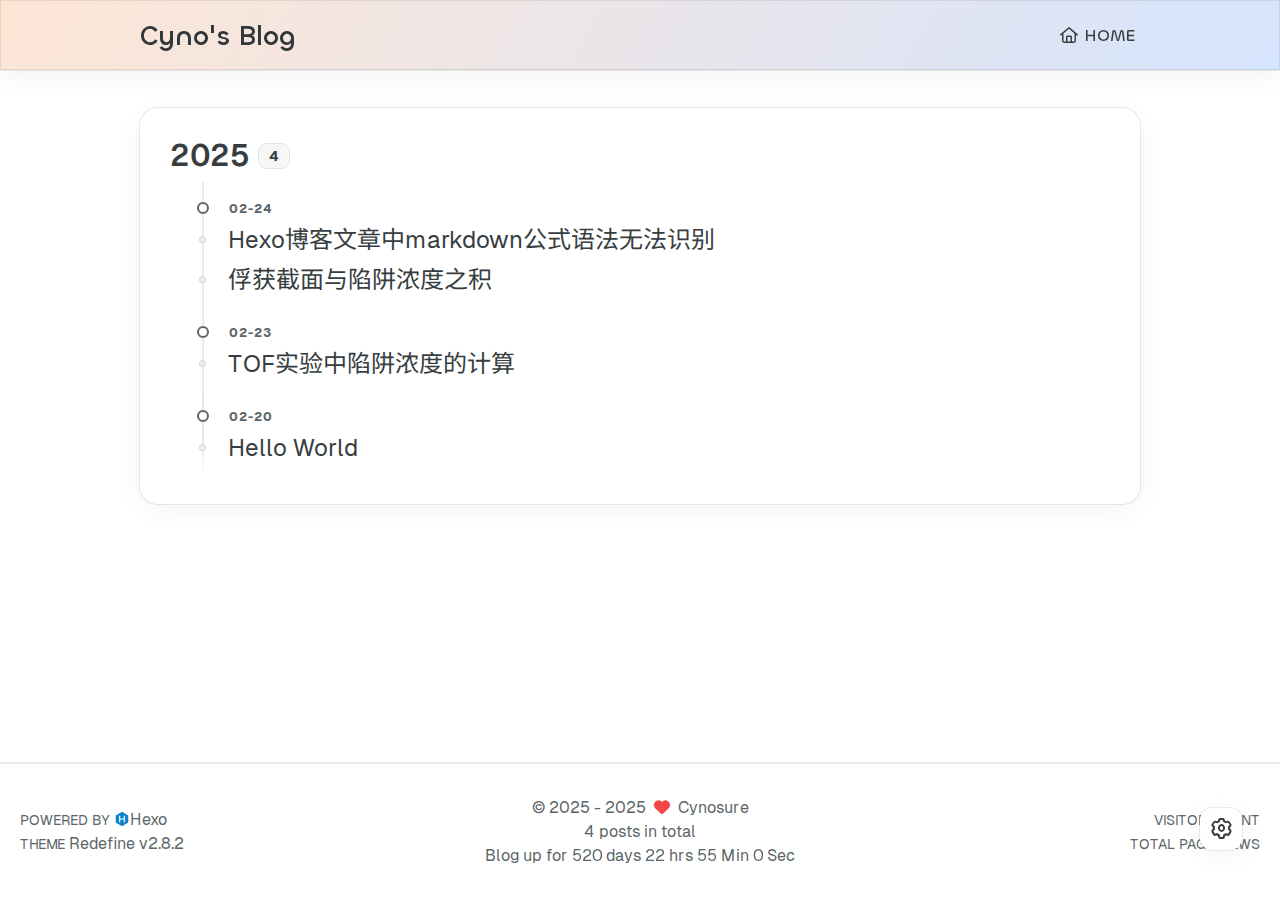
==== commit 3527ee0c: "Site updated: 2025-02-24 11:38:33" ====
--- a/archives/index.html
+++ b/archives/index.html
@@ -69,4 +69,4 @@
             setTimeout(function () {
                 preloader.style.display = 'none';
             }, 200);
-        }</script></div><main class="page-container" id="swup"><div class="main-content-container flex flex-col justify-between min-h-dvh"><div class="main-content-header"><header class="navbar-container px-6 md:px-12"><div class="navbar-content transition-navbar"><div class="left"><a class="logo-title" href="/">Cyno&#39;s Blog</a></div><div class="right"><div class="desktop"><ul class="navbar-list"><li class="navbar-item"><a href="/"><i class="fa-regular fa-house fa-fw"></i> HOME</a></li></ul></div><div class="mobile"><div class="icon-item navbar-bar"><div class="navbar-bar-middle"></div></div></div></div></div><div class="navbar-drawer h-dvh w-full absolute top-0 left-0 bg-background-color flex flex-col justify-between"><ul class="drawer-navbar-list flex flex-col px-4 justify-center items-start"><li class="drawer-navbar-item text-base my-1.5 flex flex-col w-full"><a class="py-1.5 px-2 flex flex-row items-center justify-between gap-1 hover:!text-primary active:!text-primary text-2xl font-semibold group border-b border-border-color hover:border-primary w-full" href="/"><span>HOME </span><i class="fa-regular fa-house fa-sm fa-fw"></i></a></li></ul><div class="statistics flex justify-around my-2.5"><a class="item tag-count-item flex flex-col justify-center items-center w-20" href="/tags"><div class="number text-2xl sm:text-xl text-second-text-color font-semibold">2</div><div class="label text-third-text-color text-sm">Tags</div></a><a class="item tag-count-item flex flex-col justify-center items-center w-20" href="/categories"><div class="number text-2xl sm:text-xl text-second-text-color font-semibold">0</div><div class="label text-third-text-color text-sm">Categories</div></a><a class="item tag-count-item flex flex-col justify-center items-center w-20" href="/archives"><div class="number text-2xl sm:text-xl text-second-text-color font-semibold">3</div><div class="label text-third-text-color text-sm">Posts</div></a></div></div><div class="window-mask"></div></header></div><div class="main-content-body transition-fade-up"><div class="main-content"><div class="archive-container shadow-none hover:shadow-none sm:shadow-redefine sm:hover:shadow-redefine-hover"><div class="archive-list-container"><section class="archive-item mb-spacing-unit last:mb-0"><div class="archive-item-header flex flex-row items-center mb-2"><span class="archive-year font-semibold text-3xl mr-2">2025</span> <span class="archive-year-post-count text-xs md:text-sm font-bold rounded-small bg-third-background-color py-[2px] px-[10px] border border-border-color">3</span></div><ul class="article-list pl-0 md:pl-8 text-lg leading-[1.5]"><li class="article-item space-y-2 px-6 pt-10 pb-2 text-xl relative border-l-2 border-border-color" date-is="02-24"><a href="/2025/02/24/%E4%BF%98%E8%8E%B7%E6%88%AA%E9%9D%A2%E4%B8%8E%E9%99%B7%E9%98%B1%E6%B5%93%E5%BA%A6%E4%B9%8B%E7%A7%AF/" class="block w-fit"><span class="article-title my-0.5 text-2xl">俘获截面与陷阱浓度之积</span></a></li><li class="article-item space-y-2 px-6 pt-10 pb-2 text-xl relative border-l-2 border-border-color" date-is="02-23"><a href="/2025/02/23/ToF/" class="block w-fit"><span class="article-title my-0.5 text-2xl">TOF实验中陷阱浓度的计算</span></a></li><li class="article-item space-y-2 px-6 pt-10 pb-2 text-xl relative border-l-2 border-border-color" date-is="02-20"><a href="/2025/02/20/hello-world/" class="block w-fit"><span class="article-title my-0.5 text-2xl">Hello World</span></a></li></ul></section></div></div></div></div><div class="main-content-footer"><footer class="footer mt-5 py-5 h-auto text-base text-third-text-color relative border-t-2 border-t-border-color"><div class="info-container py-3 text-center"><div class="text-center">&copy; <span>2025</span> - 2025&nbsp;&nbsp;<i class="fa-solid fa-heart fa-beat" style="--fa-animation-duration:0.5s;color:#f54545"></i>&nbsp;&nbsp;<a href="/">Cynosure</a><p class="post-count space-x-0.5"><span>3 posts in total</span></p></div><script data-swup-reload-script src="https://cn.vercount.one/js"></script><div class="relative text-center lg:absolute lg:right-[20px] lg:top-1/2 lg:-translate-y-1/2 lg:text-right"><span id="busuanzi_container_site_uv" class="lg:!block"><span class="text-sm">VISITOR COUNT</span> <span id="busuanzi_value_site_uv"></span> </span><span id="busuanzi_container_site_pv" class="lg:!block"><span class="text-sm">TOTAL PAGE VIEWS</span> <span id="busuanzi_value_site_pv"></span></span></div><div class="relative text-center lg:absolute lg:left-[20px] lg:top-1/2 lg:-translate-y-1/2 lg:text-left"><span class="lg:block text-sm">POWERED BY <?xml version="1.0" encoding="utf-8"?><!DOCTYPE svg PUBLIC "-//W3C//DTD SVG 1.1//EN" "http://www.w3.org/Graphics/SVG/1.1/DTD/svg11.dtd"><svg class="relative top-[2px] inline-block align-baseline" version="1.1" id="圖層_1" xmlns="http://www.w3.org/2000/svg" xmlns:xlink="http://www.w3.org/1999/xlink" x="0px" y="0px" width="1rem" height="1rem" viewBox="0 0 512 512" enable-background="new 0 0 512 512" xml:space="preserve"><path fill="#0E83CD" d="M256.4,25.8l-200,115.5L56,371.5l199.6,114.7l200-115.5l0.4-230.2L256.4,25.8z M349,354.6l-18.4,10.7l-18.6-11V275H200v79.6l-18.4,10.7l-18.6-11v-197l18.5-10.6l18.5,10.8V237h112v-79.6l18.5-10.6l18.5,10.8V354.6z"/></svg><a target="_blank" class="text-base" href="https://hexo.io">Hexo</a></span> <span class="text-sm lg:block">THEME&nbsp;<a class="text-base" target="_blank" href="https://github.com/EvanNotFound/hexo-theme-redefine">Redefine v2.8.2</a></span></div><div>Blog up for <span class="odometer" id="runtime_days"></span> days <span class="odometer" id="runtime_hours"></span> hrs <span class="odometer" id="runtime_minutes"></span> Min <span class="odometer" id="runtime_seconds"></span> Sec</div><script data-swup-reload-script>try{function odometer_init(){document.querySelectorAll(".odometer").forEach(e=>{new Odometer({el:e,format:"( ddd).dd",duration:200})})}odometer_init()}catch(e){}</script></div></footer></div></div><div class="right-side-tools-container"><div class="side-tools-container"><ul class="hidden-tools-list"><li class="right-bottom-tools tool-font-adjust-plus flex justify-center items-center"><i class="fa-regular fa-magnifying-glass-plus"></i></li><li class="right-bottom-tools tool-font-adjust-minus flex justify-center items-center"><i class="fa-regular fa-magnifying-glass-minus"></i></li><li class="right-bottom-tools tool-dark-light-toggle flex justify-center items-center"><i class="fa-regular fa-moon"></i></li><li class="right-bottom-tools tool-scroll-to-top flex justify-center items-center"><i class="fa-regular fa-arrow-up"></i></li><li class="right-bottom-tools tool-scroll-to-bottom flex justify-center items-center"><i class="fa-regular fa-arrow-down"></i></li></ul><ul class="visible-tools-list"><li class="right-bottom-tools toggle-tools-list flex justify-center items-center"><i class="fa-regular fa-cog fa-spin"></i></li></ul></div></div><div class="image-viewer-container"><img src=""></div></main><script src="/js/build/libs/Swup.min.js"></script><script src="/js/build/libs/SwupSlideTheme.min.js"></script><script src="/js/build/libs/SwupScriptsPlugin.min.js"></script><script src="/js/build/libs/SwupProgressPlugin.min.js"></script><script src="/js/build/libs/SwupScrollPlugin.min.js"></script><script src="/js/build/libs/SwupPreloadPlugin.min.js"></script><script>const swup=new Swup({plugins:[new SwupScriptsPlugin({optin:!0}),new SwupProgressPlugin,new SwupScrollPlugin({offset:80}),new SwupSlideTheme({mainElement:".main-content-body"}),new SwupPreloadPlugin],containers:["#swup"]})</script><script src="/js/build/tools/imageViewer.js" type="module"></script><script src="/js/build/utils.js" type="module"></script><script src="/js/build/main.js" type="module"></script><script src="/js/build/layouts/navbarShrink.js" type="module"></script><script src="/js/build/tools/scrollTopBottom.js" type="module"></script><script src="/js/build/tools/lightDarkSwitch.js" type="module"></script><script src="/js/build/layouts/categoryList.js" type="module"></script><script src="/js/build/tools/codeBlock.js" type="module"></script><script src="/js/build/layouts/lazyload.js" type="module"></script><script src="/js/build/tools/runtime.js"></script><script src="/js/build/libs/odometer.min.js"></script><link rel="stylesheet" href="/assets/odometer-theme-minimal.css"><script src="/js/build/libs/Typed.min.js"></script><script src="/js/build/plugins/typed.js" type="module"></script><script src="/js/build/tools/tocToggle.js" type="module" data-swup-reload-script=""></script><script src="/js/build/layouts/toc.js" type="module" data-swup-reload-script=""></script><script src="/js/build/plugins/tabs.js" type="module" data-swup-reload-script=""></script><script src="/js/build/libs/moment-with-locales.min.js" data-swup-reload-script=""></script><script src="/js/build/layouts/essays.js" type="module" data-swup-reload-script=""></script></body></html>+        }</script></div><main class="page-container" id="swup"><div class="main-content-container flex flex-col justify-between min-h-dvh"><div class="main-content-header"><header class="navbar-container px-6 md:px-12"><div class="navbar-content transition-navbar"><div class="left"><a class="logo-title" href="/">Cyno&#39;s Blog</a></div><div class="right"><div class="desktop"><ul class="navbar-list"><li class="navbar-item"><a href="/"><i class="fa-regular fa-house fa-fw"></i> HOME</a></li></ul></div><div class="mobile"><div class="icon-item navbar-bar"><div class="navbar-bar-middle"></div></div></div></div></div><div class="navbar-drawer h-dvh w-full absolute top-0 left-0 bg-background-color flex flex-col justify-between"><ul class="drawer-navbar-list flex flex-col px-4 justify-center items-start"><li class="drawer-navbar-item text-base my-1.5 flex flex-col w-full"><a class="py-1.5 px-2 flex flex-row items-center justify-between gap-1 hover:!text-primary active:!text-primary text-2xl font-semibold group border-b border-border-color hover:border-primary w-full" href="/"><span>HOME </span><i class="fa-regular fa-house fa-sm fa-fw"></i></a></li></ul><div class="statistics flex justify-around my-2.5"><a class="item tag-count-item flex flex-col justify-center items-center w-20" href="/tags"><div class="number text-2xl sm:text-xl text-second-text-color font-semibold">2</div><div class="label text-third-text-color text-sm">Tags</div></a><a class="item tag-count-item flex flex-col justify-center items-center w-20" href="/categories"><div class="number text-2xl sm:text-xl text-second-text-color font-semibold">0</div><div class="label text-third-text-color text-sm">Categories</div></a><a class="item tag-count-item flex flex-col justify-center items-center w-20" href="/archives"><div class="number text-2xl sm:text-xl text-second-text-color font-semibold">4</div><div class="label text-third-text-color text-sm">Posts</div></a></div></div><div class="window-mask"></div></header></div><div class="main-content-body transition-fade-up"><div class="main-content"><div class="archive-container shadow-none hover:shadow-none sm:shadow-redefine sm:hover:shadow-redefine-hover"><div class="archive-list-container"><section class="archive-item mb-spacing-unit last:mb-0"><div class="archive-item-header flex flex-row items-center mb-2"><span class="archive-year font-semibold text-3xl mr-2">2025</span> <span class="archive-year-post-count text-xs md:text-sm font-bold rounded-small bg-third-background-color py-[2px] px-[10px] border border-border-color">4</span></div><ul class="article-list pl-0 md:pl-8 text-lg leading-[1.5]"><li class="article-item space-y-2 px-6 pt-10 pb-2 text-xl relative border-l-2 border-border-color" date-is="02-24"><a href="/2025/02/24/Hexo%E5%8D%9A%E5%AE%A2%E6%96%87%E7%AB%A0%E4%B8%ADmarkdown%E5%85%AC%E5%BC%8F%E8%AF%AD%E6%B3%95%E6%97%A0%E6%B3%95%E8%AF%86%E5%88%AB/" class="block w-fit"><span class="article-title my-0.5 text-2xl">Hexo博客文章中markdown公式语法无法识别</span> </a><a href="/2025/02/24/%E4%BF%98%E8%8E%B7%E6%88%AA%E9%9D%A2%E4%B8%8E%E9%99%B7%E9%98%B1%E6%B5%93%E5%BA%A6%E4%B9%8B%E7%A7%AF/" class="block w-fit"><span class="article-title my-0.5 text-2xl">俘获截面与陷阱浓度之积</span></a></li><li class="article-item space-y-2 px-6 pt-10 pb-2 text-xl relative border-l-2 border-border-color" date-is="02-23"><a href="/2025/02/23/ToF/" class="block w-fit"><span class="article-title my-0.5 text-2xl">TOF实验中陷阱浓度的计算</span></a></li><li class="article-item space-y-2 px-6 pt-10 pb-2 text-xl relative border-l-2 border-border-color" date-is="02-20"><a href="/2025/02/20/hello-world/" class="block w-fit"><span class="article-title my-0.5 text-2xl">Hello World</span></a></li></ul></section></div></div></div></div><div class="main-content-footer"><footer class="footer mt-5 py-5 h-auto text-base text-third-text-color relative border-t-2 border-t-border-color"><div class="info-container py-3 text-center"><div class="text-center">&copy; <span>2025</span> - 2025&nbsp;&nbsp;<i class="fa-solid fa-heart fa-beat" style="--fa-animation-duration:0.5s;color:#f54545"></i>&nbsp;&nbsp;<a href="/">Cynosure</a><p class="post-count space-x-0.5"><span>4 posts in total</span></p></div><script data-swup-reload-script src="https://cn.vercount.one/js"></script><div class="relative text-center lg:absolute lg:right-[20px] lg:top-1/2 lg:-translate-y-1/2 lg:text-right"><span id="busuanzi_container_site_uv" class="lg:!block"><span class="text-sm">VISITOR COUNT</span> <span id="busuanzi_value_site_uv"></span> </span><span id="busuanzi_container_site_pv" class="lg:!block"><span class="text-sm">TOTAL PAGE VIEWS</span> <span id="busuanzi_value_site_pv"></span></span></div><div class="relative text-center lg:absolute lg:left-[20px] lg:top-1/2 lg:-translate-y-1/2 lg:text-left"><span class="lg:block text-sm">POWERED BY <?xml version="1.0" encoding="utf-8"?><!DOCTYPE svg PUBLIC "-//W3C//DTD SVG 1.1//EN" "http://www.w3.org/Graphics/SVG/1.1/DTD/svg11.dtd"><svg class="relative top-[2px] inline-block align-baseline" version="1.1" id="圖層_1" xmlns="http://www.w3.org/2000/svg" xmlns:xlink="http://www.w3.org/1999/xlink" x="0px" y="0px" width="1rem" height="1rem" viewBox="0 0 512 512" enable-background="new 0 0 512 512" xml:space="preserve"><path fill="#0E83CD" d="M256.4,25.8l-200,115.5L56,371.5l199.6,114.7l200-115.5l0.4-230.2L256.4,25.8z M349,354.6l-18.4,10.7l-18.6-11V275H200v79.6l-18.4,10.7l-18.6-11v-197l18.5-10.6l18.5,10.8V237h112v-79.6l18.5-10.6l18.5,10.8V354.6z"/></svg><a target="_blank" class="text-base" href="https://hexo.io">Hexo</a></span> <span class="text-sm lg:block">THEME&nbsp;<a class="text-base" target="_blank" href="https://github.com/EvanNotFound/hexo-theme-redefine">Redefine v2.8.2</a></span></div><div>Blog up for <span class="odometer" id="runtime_days"></span> days <span class="odometer" id="runtime_hours"></span> hrs <span class="odometer" id="runtime_minutes"></span> Min <span class="odometer" id="runtime_seconds"></span> Sec</div><script data-swup-reload-script>try{function odometer_init(){document.querySelectorAll(".odometer").forEach(e=>{new Odometer({el:e,format:"( ddd).dd",duration:200})})}odometer_init()}catch(e){}</script></div></footer></div></div><div class="right-side-tools-container"><div class="side-tools-container"><ul class="hidden-tools-list"><li class="right-bottom-tools tool-font-adjust-plus flex justify-center items-center"><i class="fa-regular fa-magnifying-glass-plus"></i></li><li class="right-bottom-tools tool-font-adjust-minus flex justify-center items-center"><i class="fa-regular fa-magnifying-glass-minus"></i></li><li class="right-bottom-tools tool-dark-light-toggle flex justify-center items-center"><i class="fa-regular fa-moon"></i></li><li class="right-bottom-tools tool-scroll-to-top flex justify-center items-center"><i class="fa-regular fa-arrow-up"></i></li><li class="right-bottom-tools tool-scroll-to-bottom flex justify-center items-center"><i class="fa-regular fa-arrow-down"></i></li></ul><ul class="visible-tools-list"><li class="right-bottom-tools toggle-tools-list flex justify-center items-center"><i class="fa-regular fa-cog fa-spin"></i></li></ul></div></div><div class="image-viewer-container"><img src=""></div></main><script src="/js/build/libs/Swup.min.js"></script><script src="/js/build/libs/SwupSlideTheme.min.js"></script><script src="/js/build/libs/SwupScriptsPlugin.min.js"></script><script src="/js/build/libs/SwupProgressPlugin.min.js"></script><script src="/js/build/libs/SwupScrollPlugin.min.js"></script><script src="/js/build/libs/SwupPreloadPlugin.min.js"></script><script>const swup=new Swup({plugins:[new SwupScriptsPlugin({optin:!0}),new SwupProgressPlugin,new SwupScrollPlugin({offset:80}),new SwupSlideTheme({mainElement:".main-content-body"}),new SwupPreloadPlugin],containers:["#swup"]})</script><script src="/js/build/tools/imageViewer.js" type="module"></script><script src="/js/build/utils.js" type="module"></script><script src="/js/build/main.js" type="module"></script><script src="/js/build/layouts/navbarShrink.js" type="module"></script><script src="/js/build/tools/scrollTopBottom.js" type="module"></script><script src="/js/build/tools/lightDarkSwitch.js" type="module"></script><script src="/js/build/layouts/categoryList.js" type="module"></script><script src="/js/build/tools/codeBlock.js" type="module"></script><script src="/js/build/layouts/lazyload.js" type="module"></script><script src="/js/build/tools/runtime.js"></script><script src="/js/build/libs/odometer.min.js"></script><link rel="stylesheet" href="/assets/odometer-theme-minimal.css"><script src="/js/build/libs/Typed.min.js"></script><script src="/js/build/plugins/typed.js" type="module"></script><script src="/js/build/tools/tocToggle.js" type="module" data-swup-reload-script=""></script><script src="/js/build/layouts/toc.js" type="module" data-swup-reload-script=""></script><script src="/js/build/plugins/tabs.js" type="module" data-swup-reload-script=""></script><script src="/js/build/libs/moment-with-locales.min.js" data-swup-reload-script=""></script><script src="/js/build/layouts/essays.js" type="module" data-swup-reload-script=""></script></body></html>